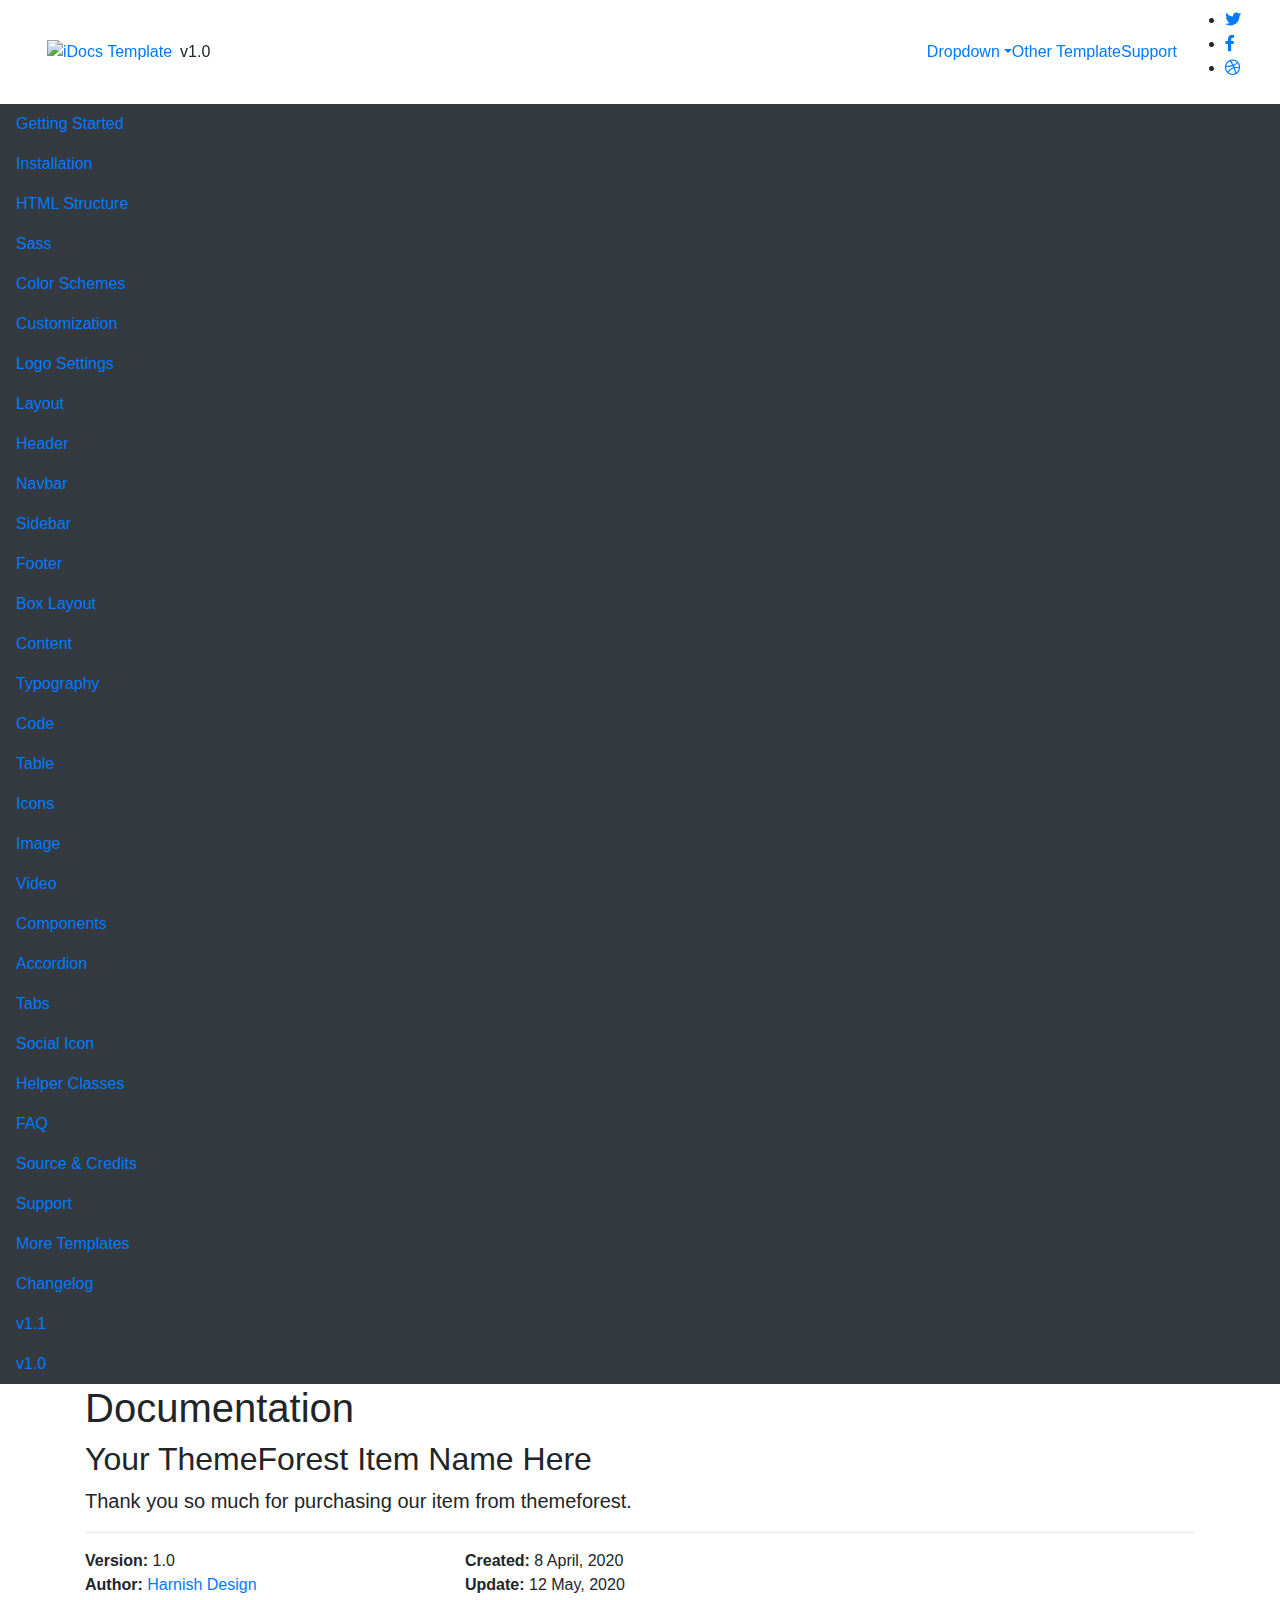
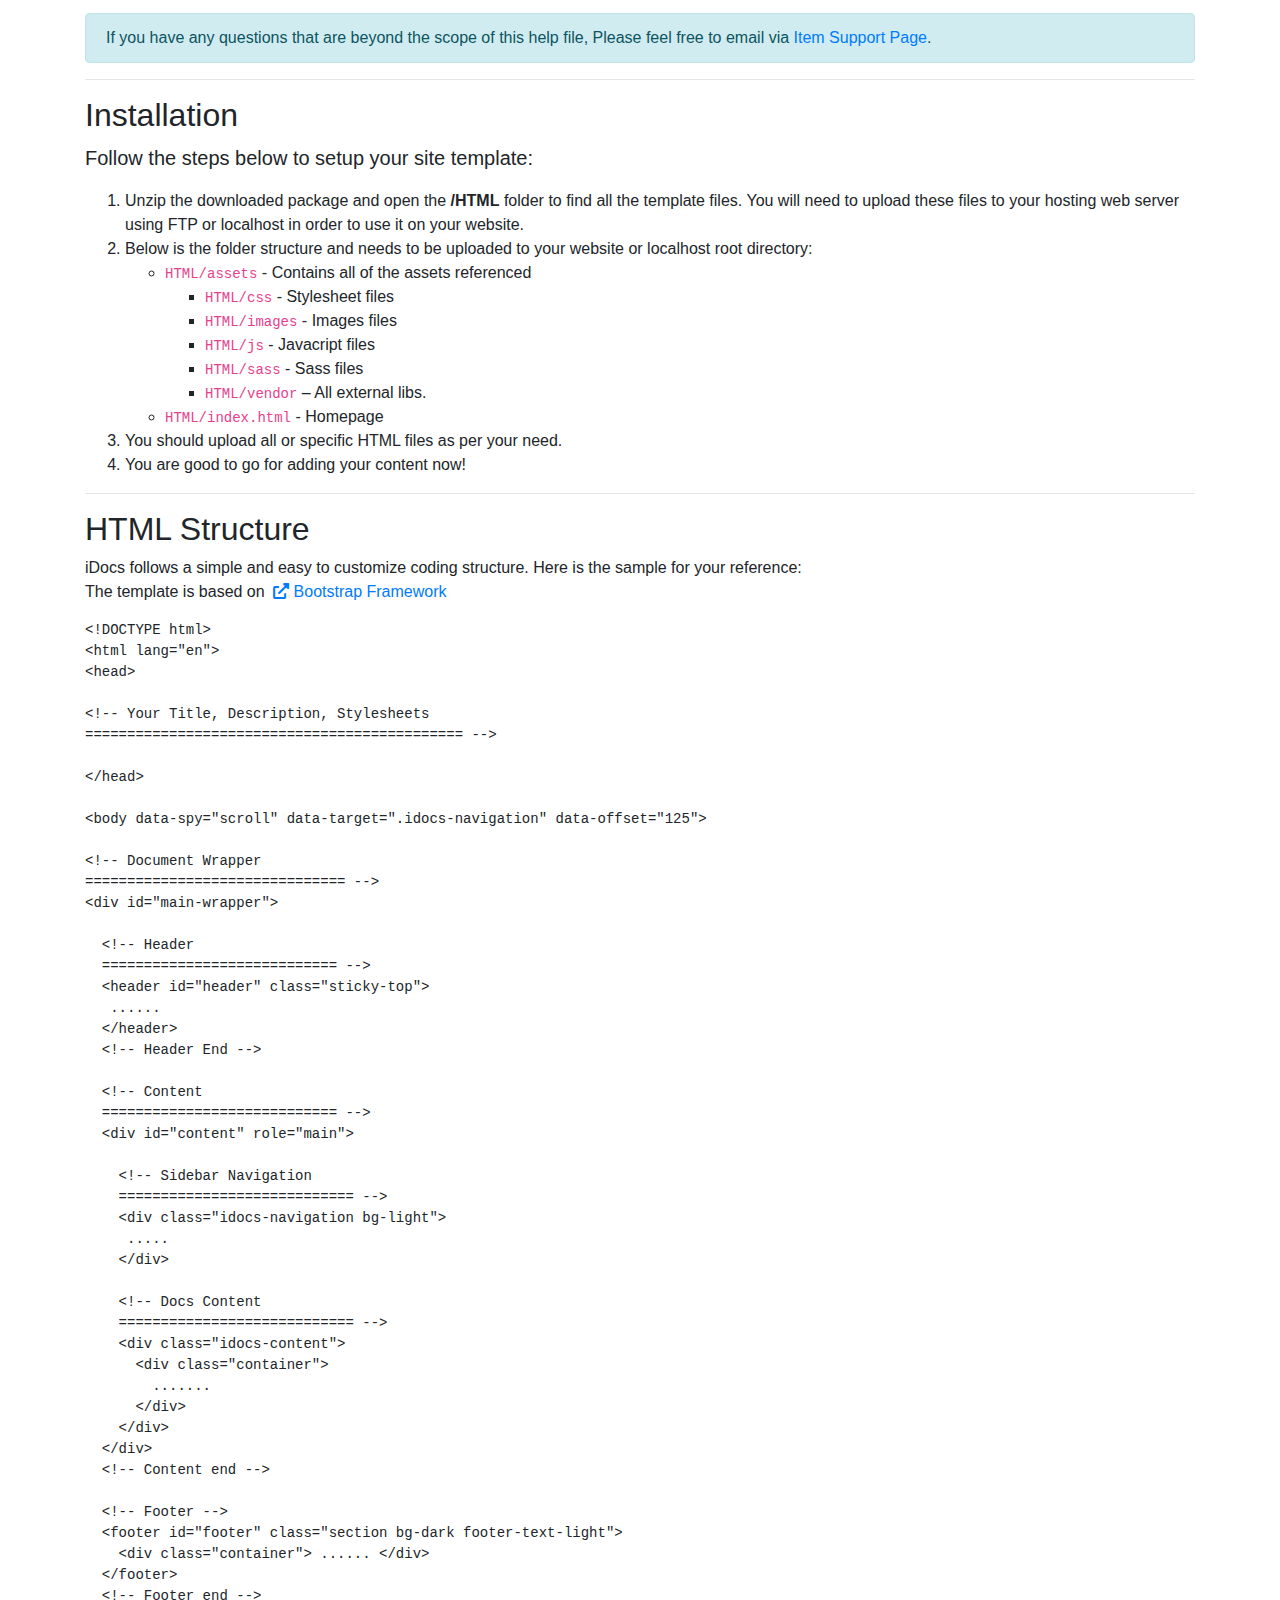
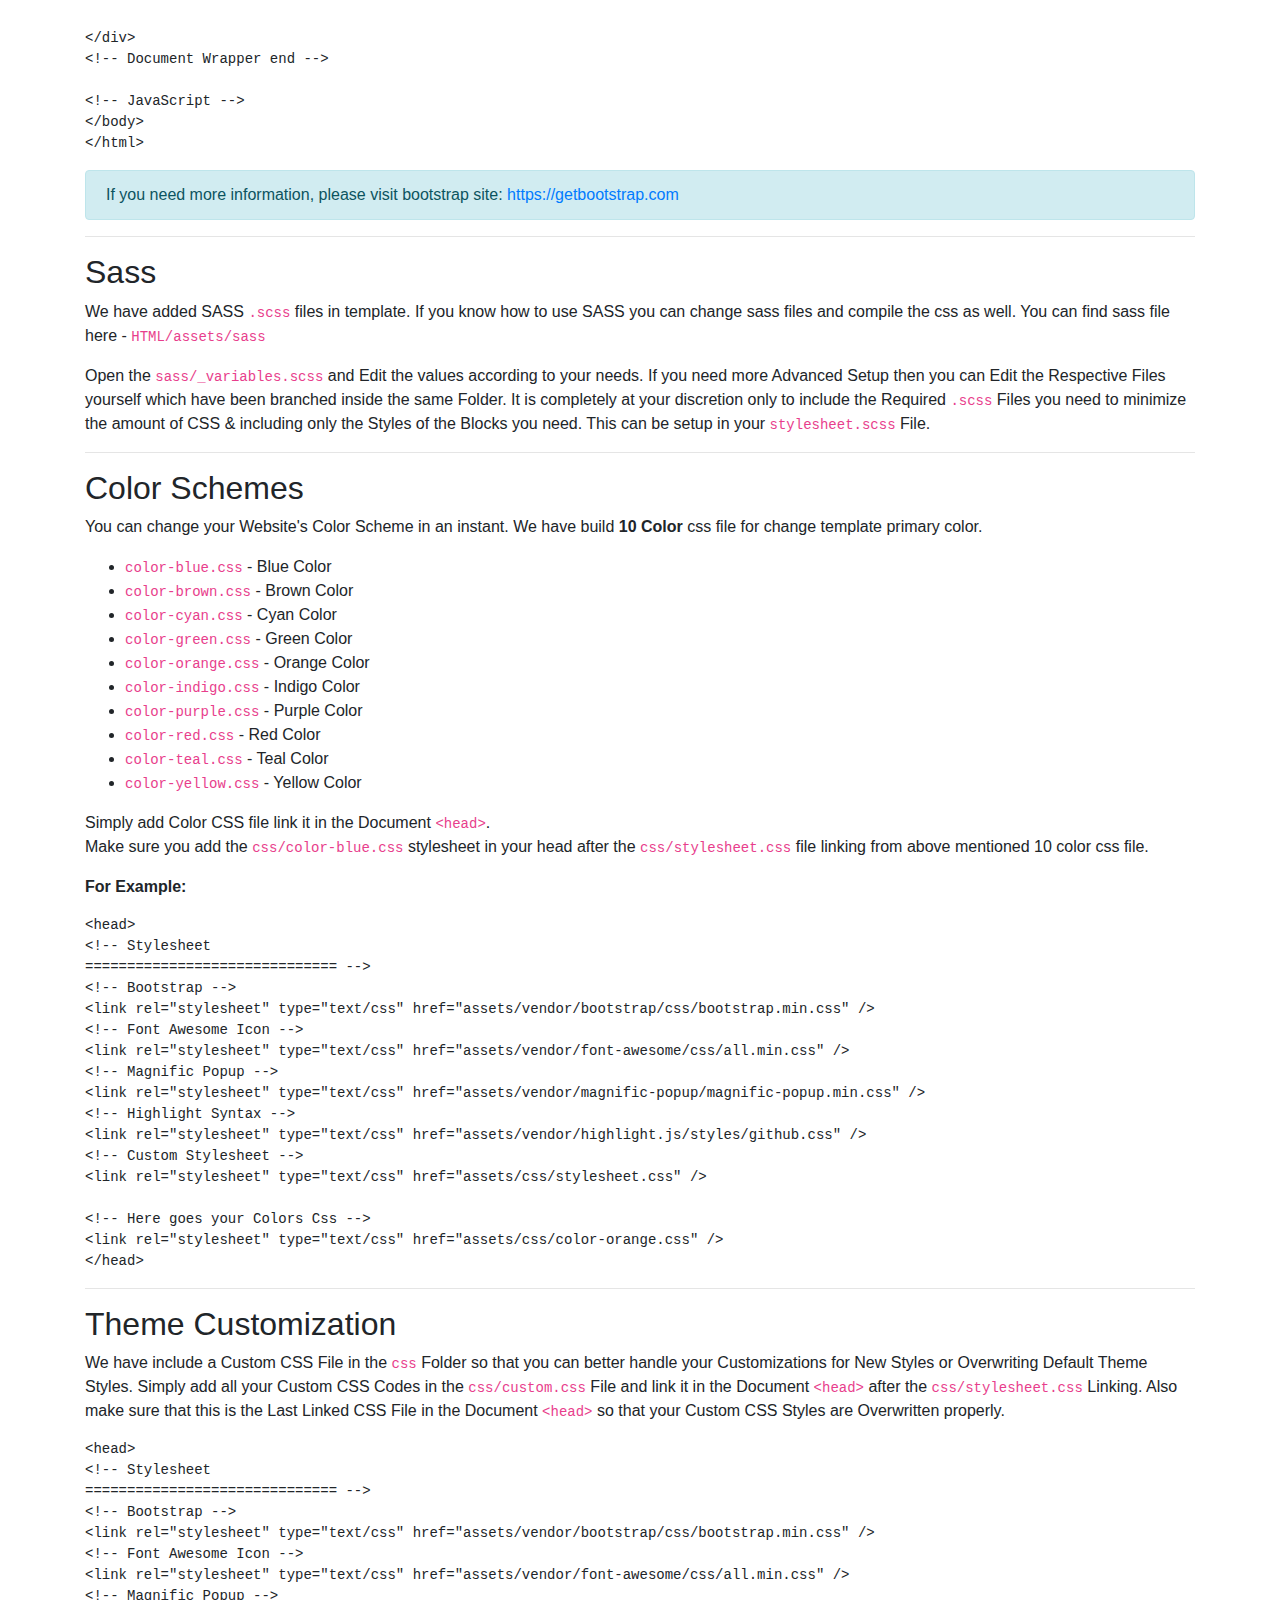
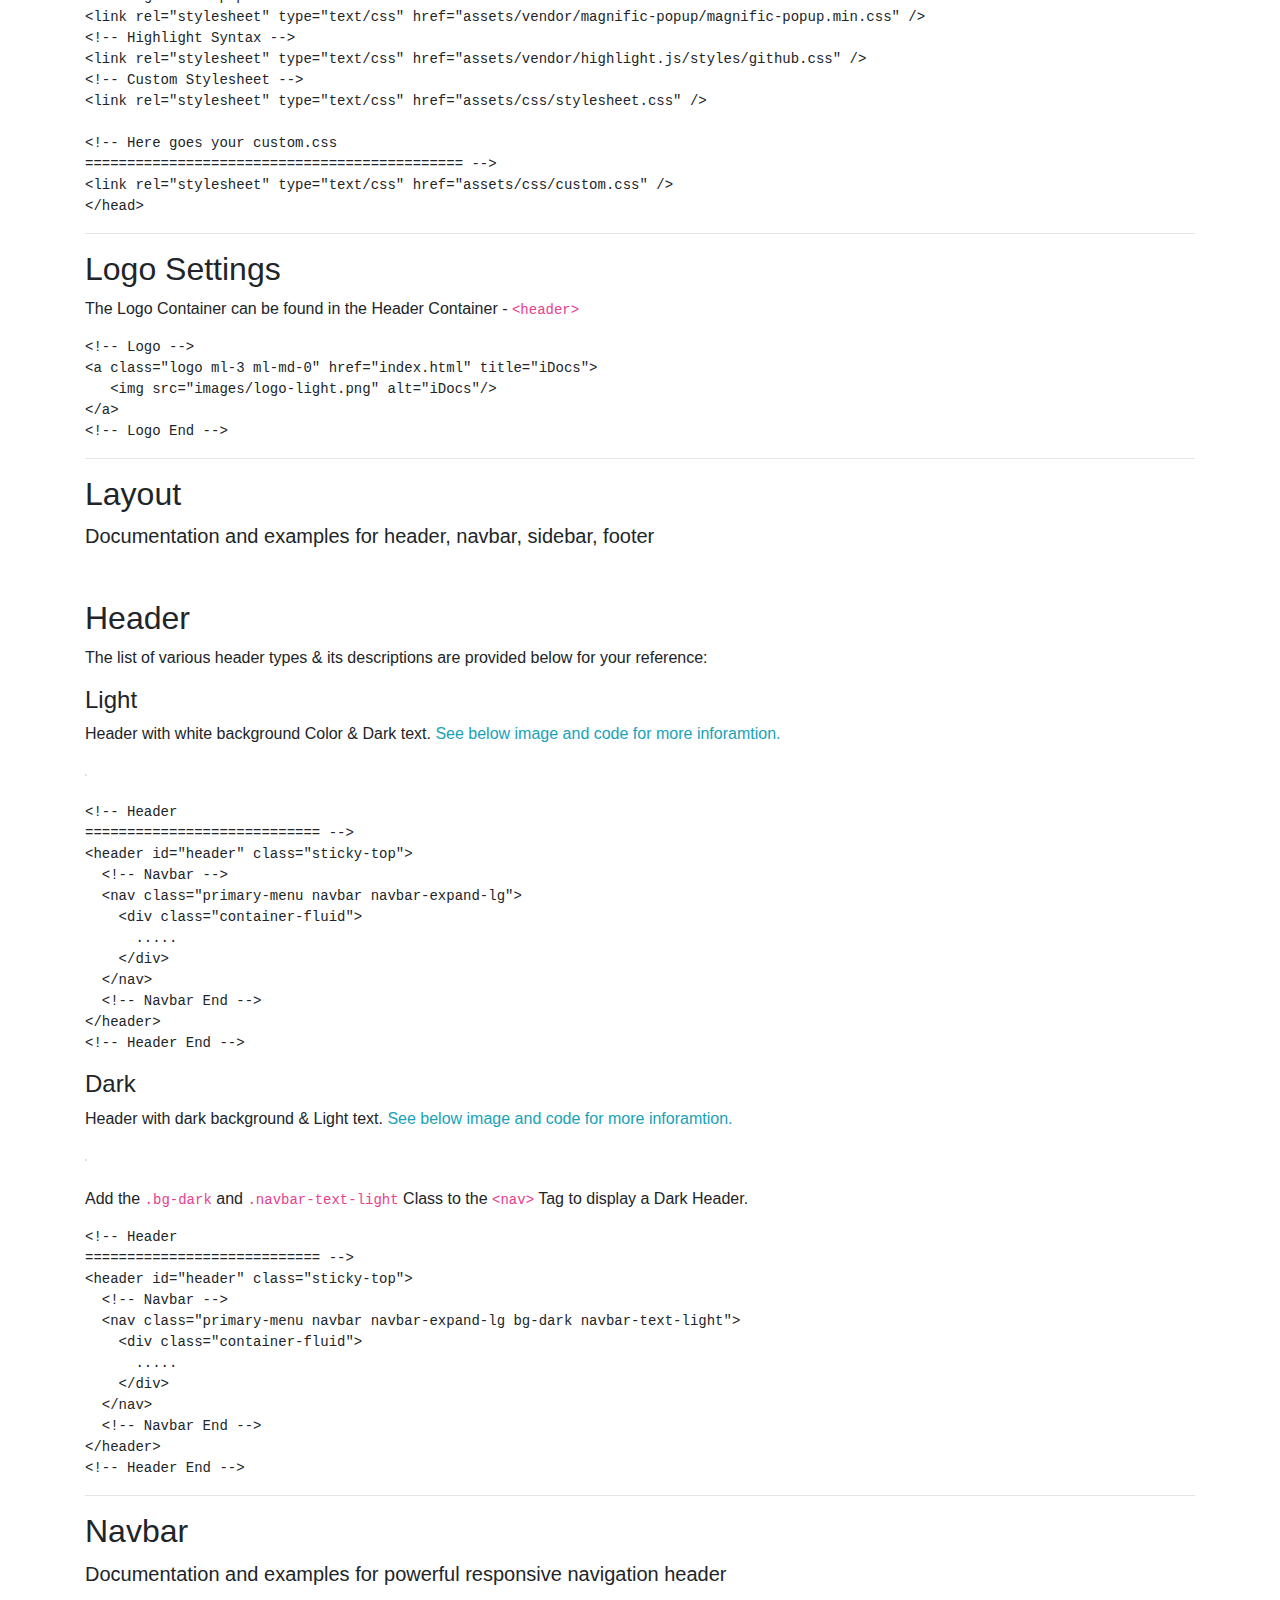
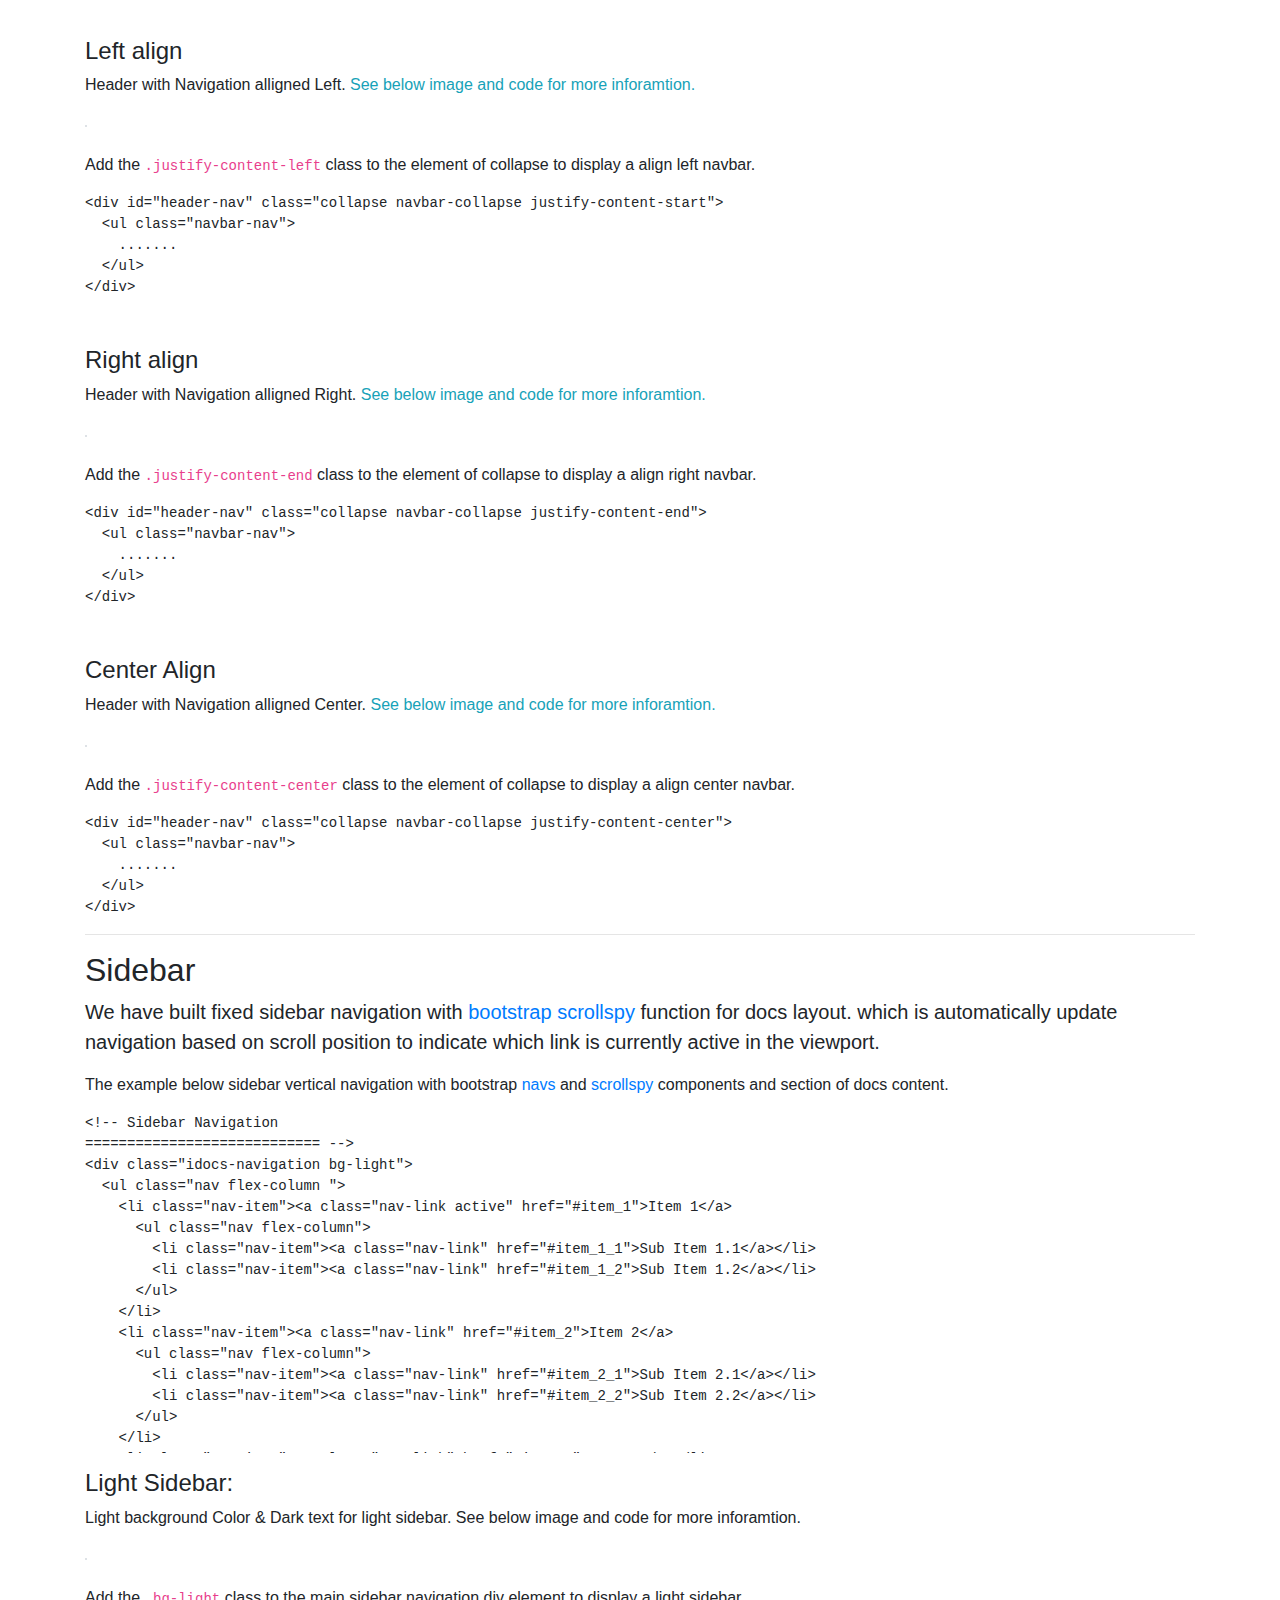
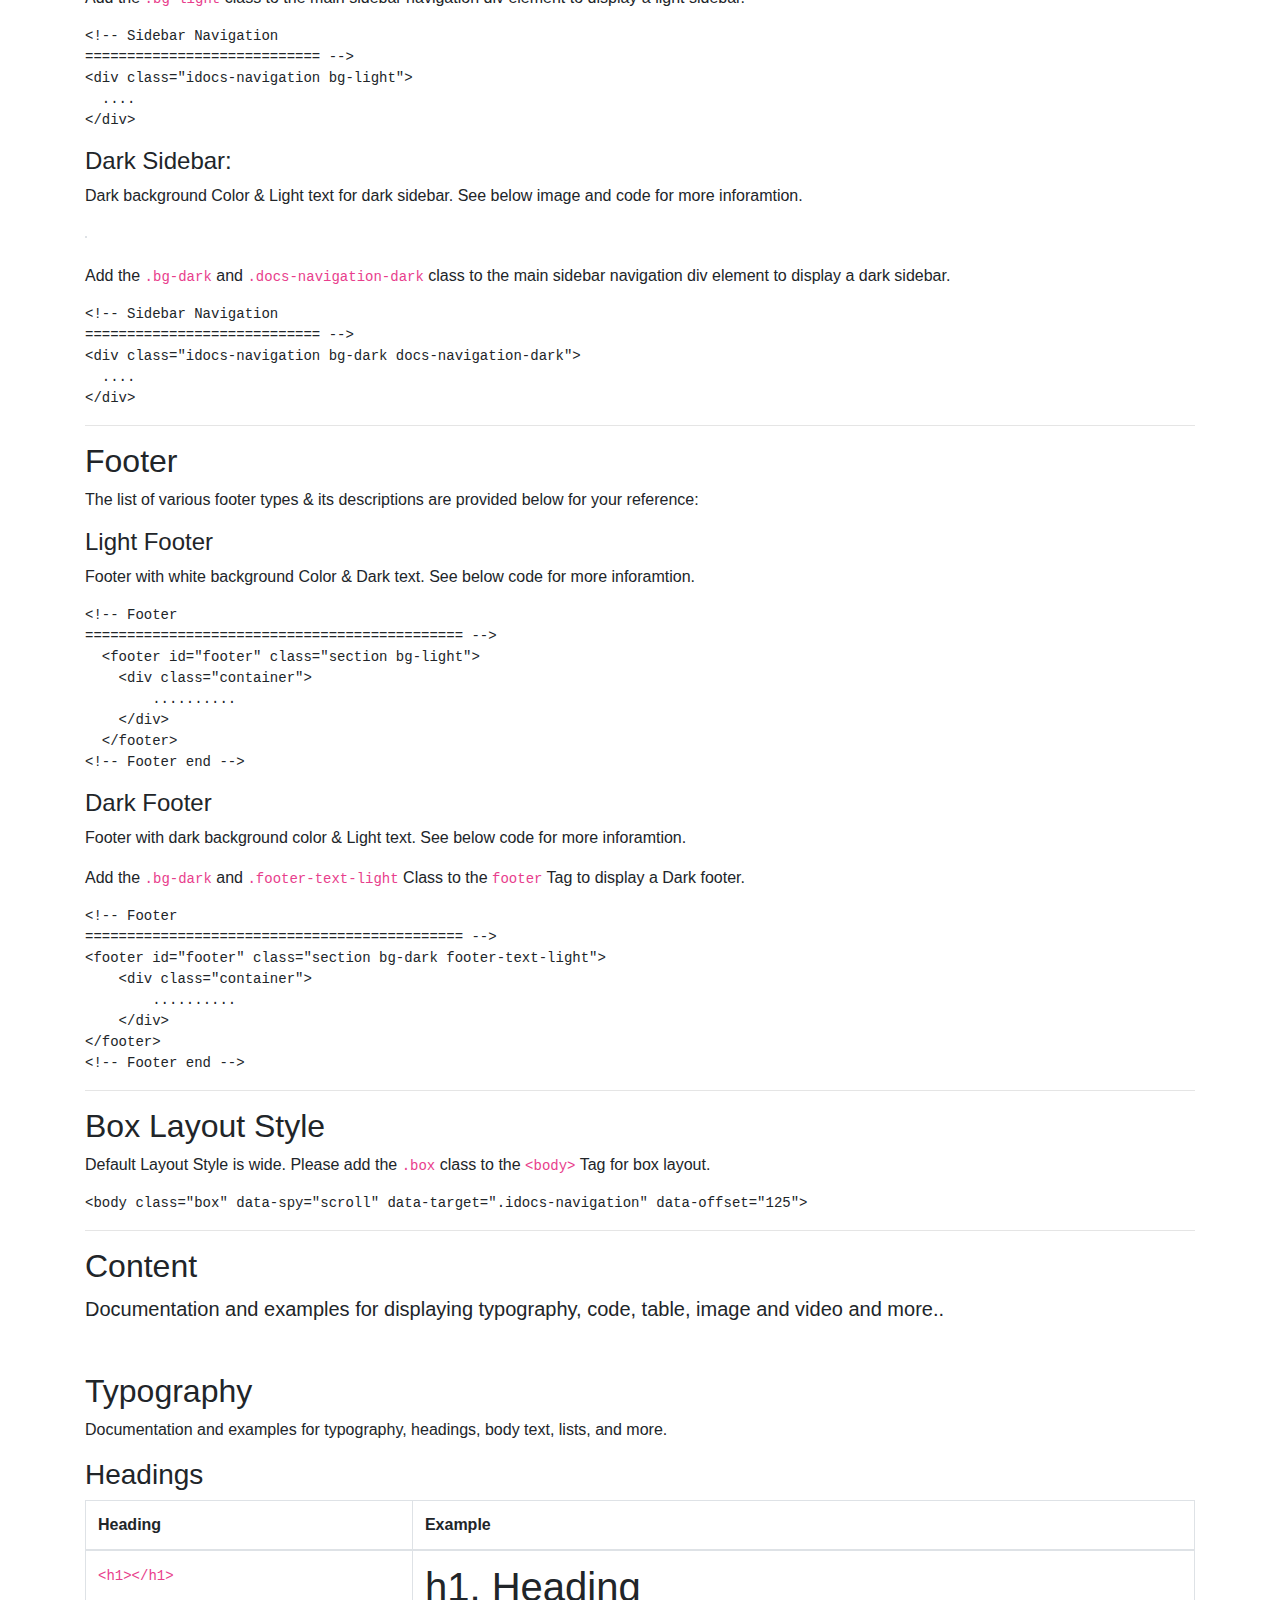
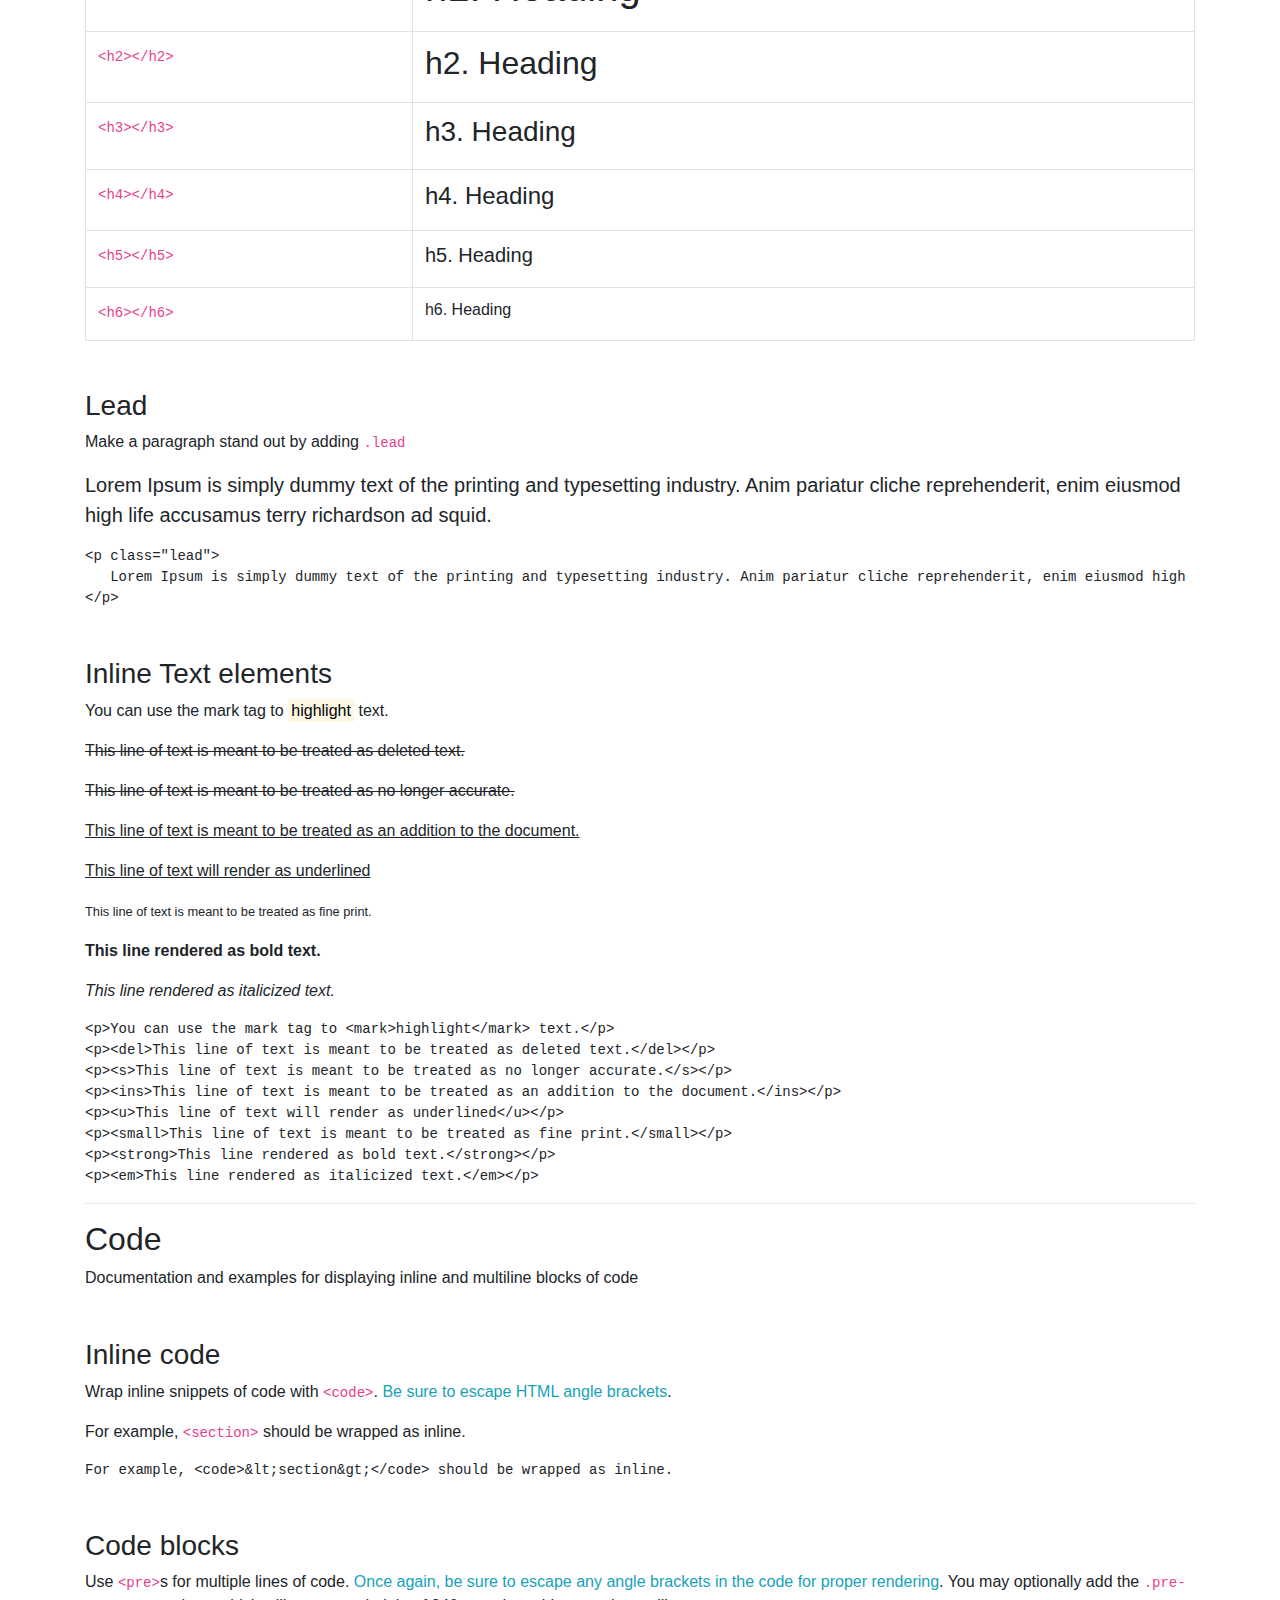
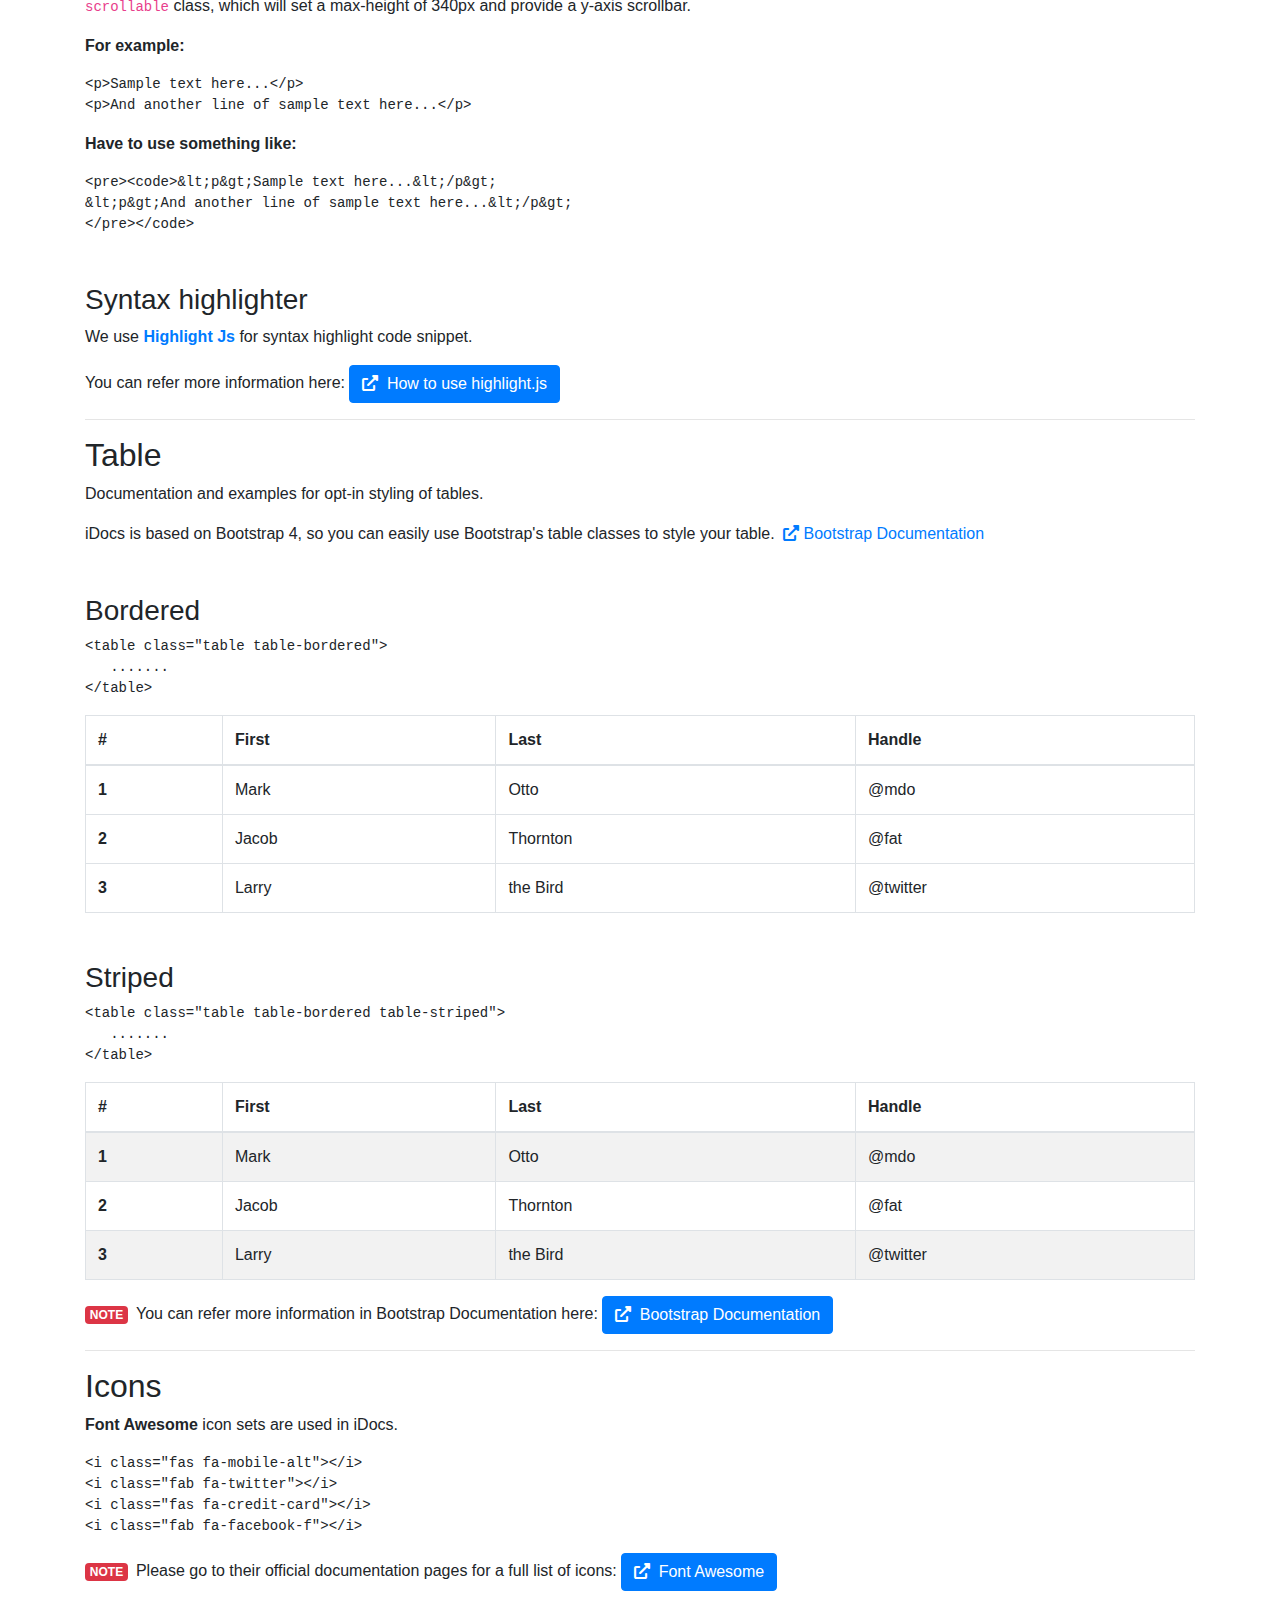
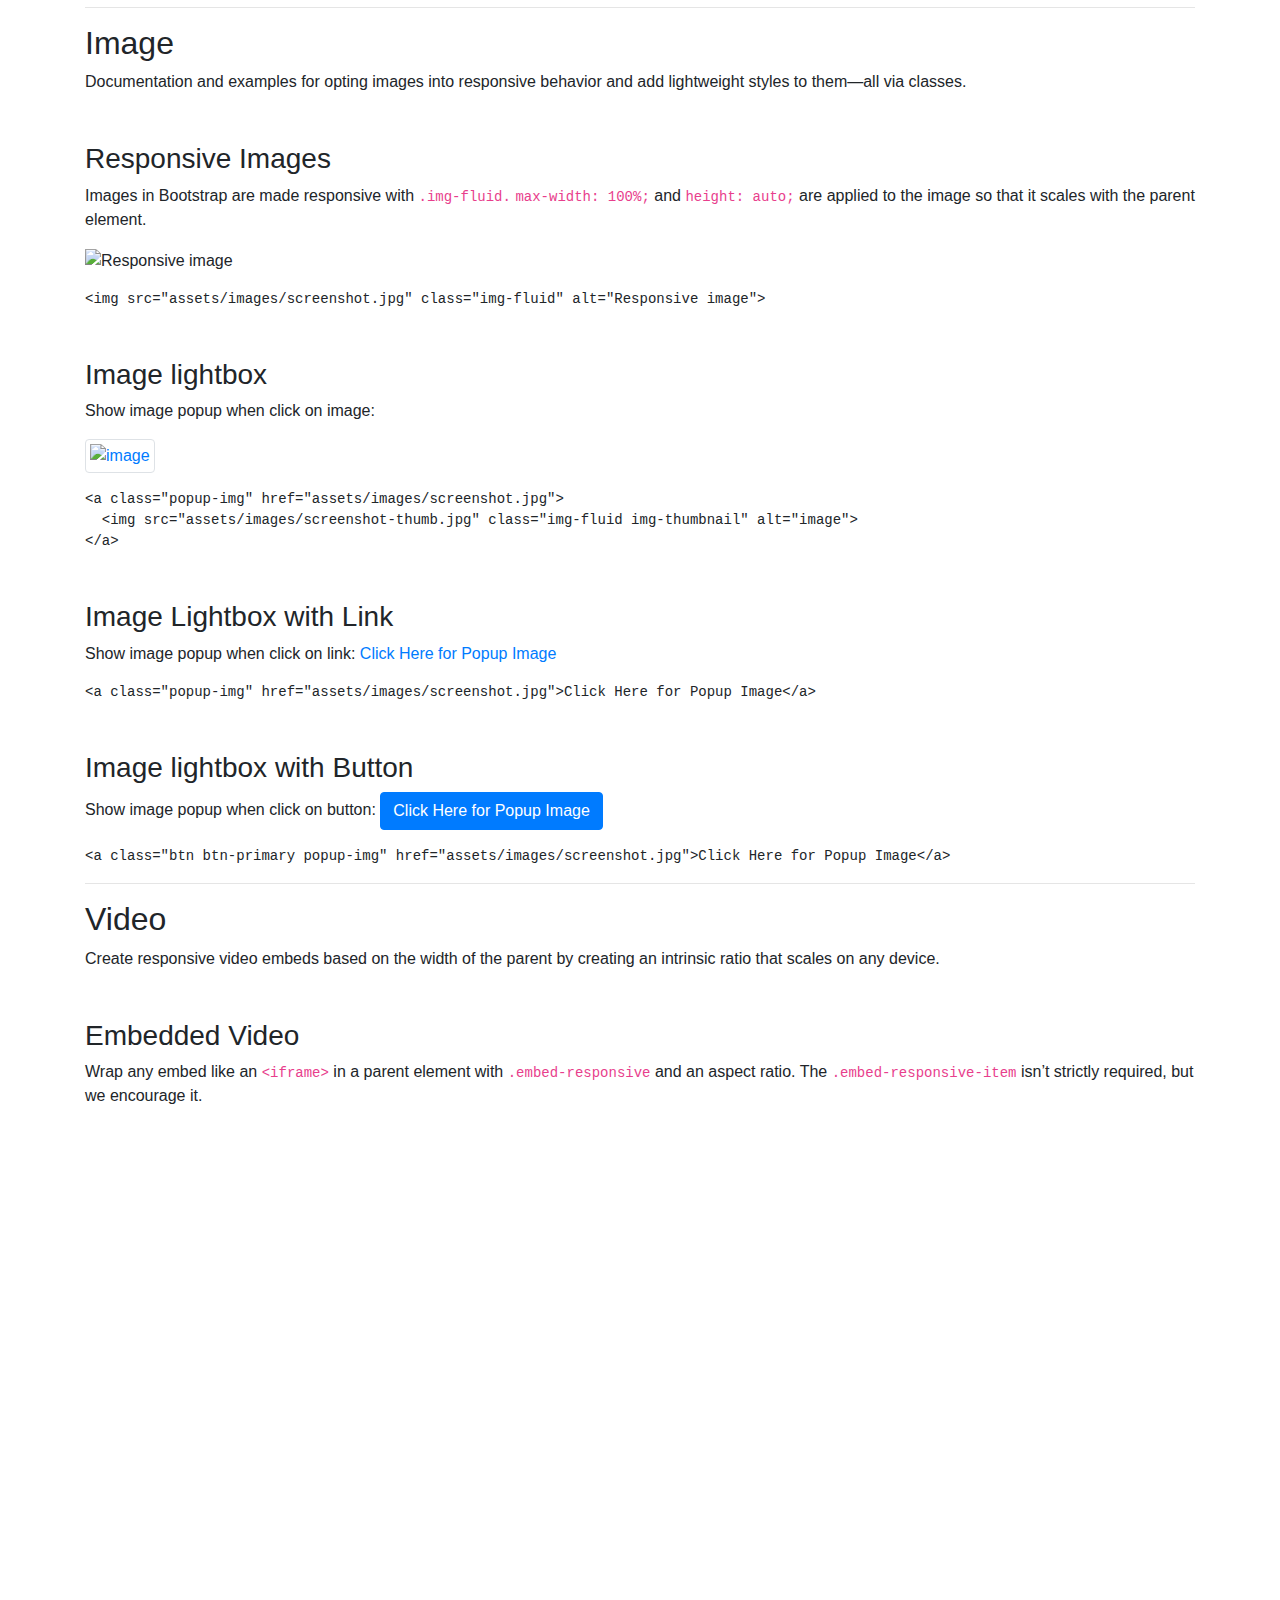
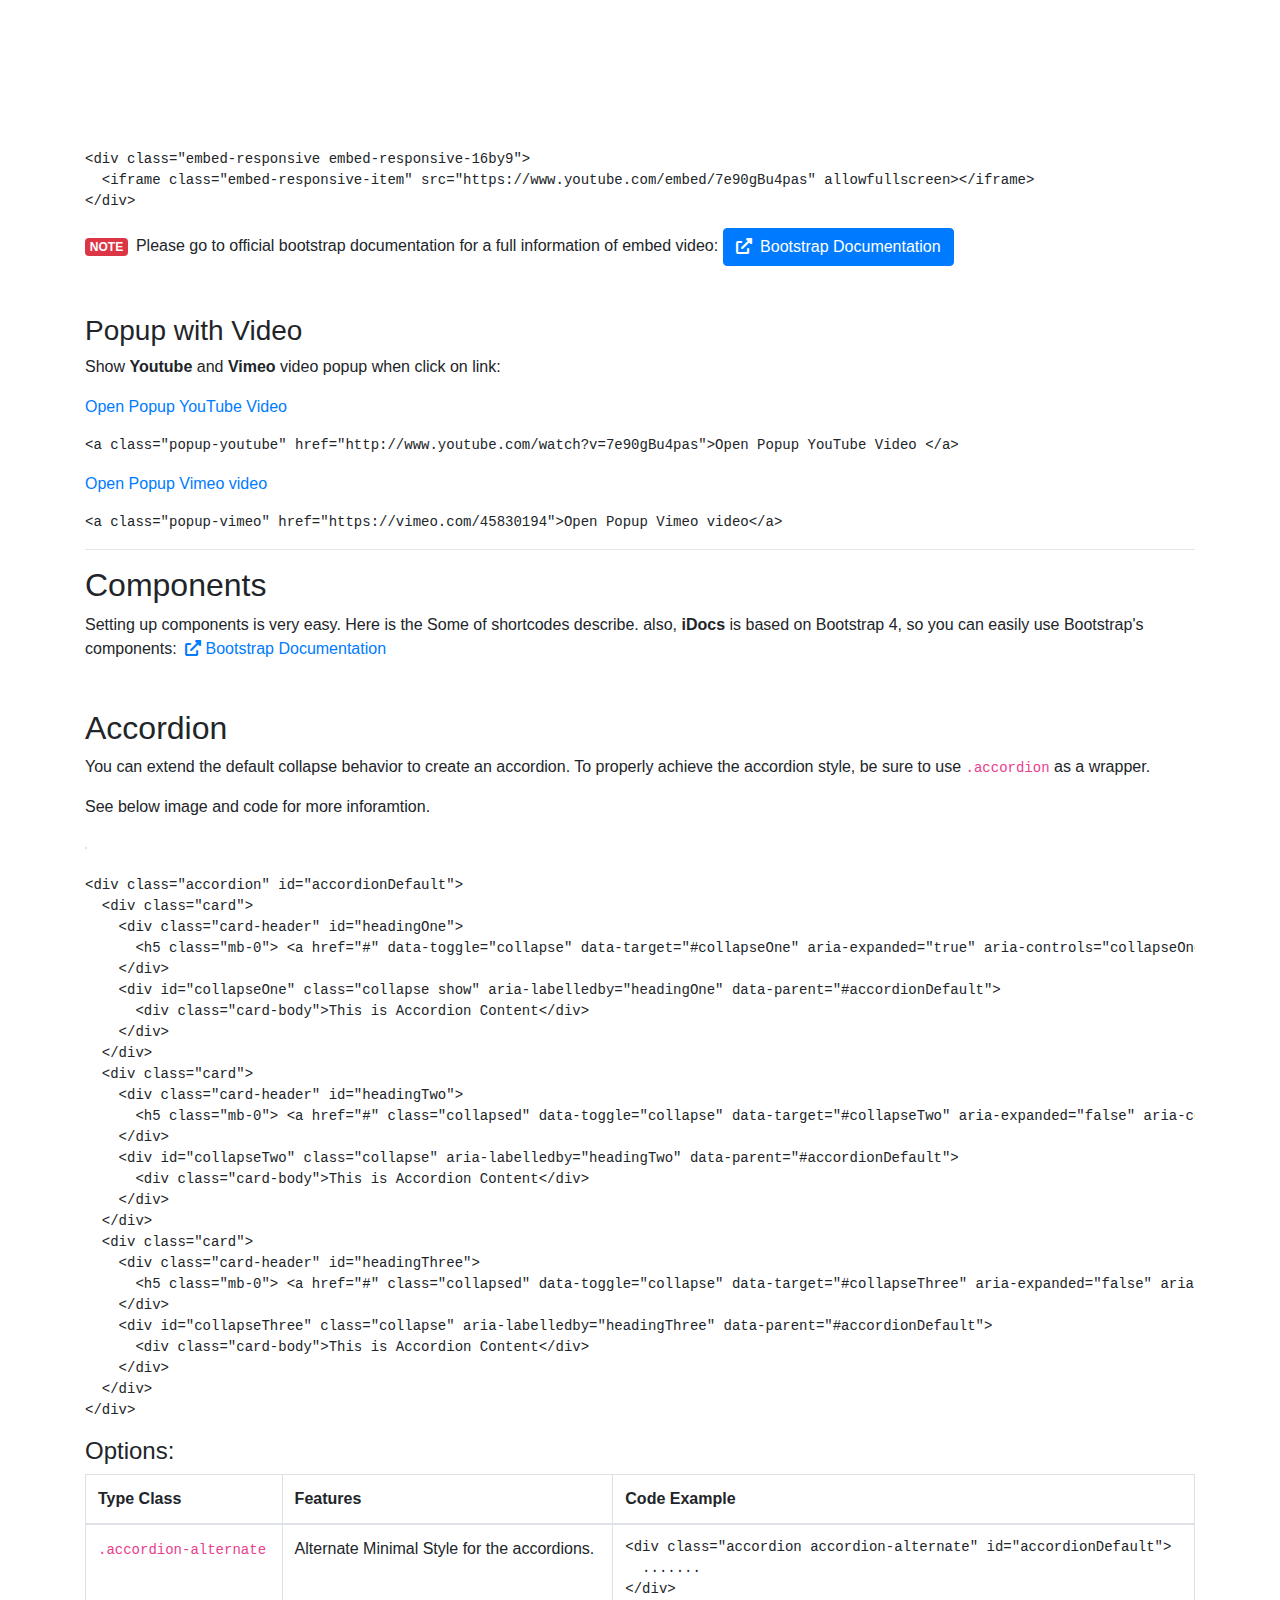
==== index-2.html @ 86198e6c "Add CDN links" ====
<!DOCTYPE html>
<html lang="en">

<head>
  <meta charset="UTF-8" />
  <meta http-equiv="X-UA-Compatible" content="IE=edge">
  <meta name="viewport" content="width=device-width, initial-scale=1, minimum-scale=1.0, shrink-to-fit=no">
  <meta name="description" content="Your ThemeForest item Name and description">
  <meta name="author" content="harnishdesign.net">

  <title>
    Documentation | Your ThemeForest item Name
  </title>

  <link href="assets/images/favicon.png" rel="icon" />

  <!-- Bootstrap -->
  <link rel="stylesheet" href="https://cdn.jsdelivr.net/npm/bootstrap@4.5.3/dist/css/bootstrap.min.css">

  <!-- Font Awesome -->
  <link rel="stylesheet" href="https://cdnjs.cloudflare.com/ajax/libs/font-awesome/6.0.0-beta3/css/all.min.css" />

  <!-- Magnific Popup -->
  <link rel="stylesheet" href="https://cdnjs.cloudflare.com/ajax/libs/magnific-popup.js/1.1.0/magnific-popup.min.css" />

  <!-- Highlight Syntax -->
  <link rel="stylesheet" href="https://cdnjs.cloudflare.com/ajax/libs/highlight.js/11.4.0/styles/github.min.css" />

  <!-- Custom Stylesheet -->
  <link rel="stylesheet" type="text/css" href="assets/css/stylesheet.css" />
</head>

<body data-spy="scroll" data-target=".idocs-navigation" data-offset="125">

  <!-- Preloader -->
  <div class="preloader">
    <div class="lds-ellipsis">
      <div></div>
      <div></div>
      <div></div>
      <div></div>
    </div>
  </div>
  <!-- Preloader End -->

  <!-- Document Wrapper   
=============================== -->
  <div id="main-wrapper">

    <!-- Header
  ============================ -->
    <header id="header" class="sticky-top">
      <!-- Navbar -->
      <nav class="primary-menu navbar navbar-expand-lg navbar-dropdown-dark">
        <div class="container-fluid">
          <!-- Sidebar Toggler -->
          <button id="sidebarCollapse" class="navbar-toggler d-block d-md-none" type="button"><span></span><span
              class="w-75"></span><span class="w-50"></span></button>

          <!-- Logo -->
          <a class="logo ml-md-3" href="index.html" title="iDocs Template"> <img src="assets/images/logo.png"
              alt="iDocs Template" /> </a>
          <span class="text-2 ml-2">v1.0</span>
          <!-- Logo End -->

          <!-- Navbar Toggler -->
          <button class="navbar-toggler ml-auto" type="button" data-toggle="collapse"
            data-target="#header-nav"><span></span><span></span><span></span></button>

          <div id="header-nav" class="collapse navbar-collapse justify-content-end">
            <ul class="navbar-nav">
              <li class="dropdown"> <a class="dropdown-toggle" href="#">Dropdown</a>
                <ul class="dropdown-menu">
                  <li><a class="dropdown-item" href="#">Action</a></li>
                  <li class="dropdown"><a class="dropdown-item dropdown-toggle" href="#">Dropdown Action</a>
                    <ul class="dropdown-menu">
                      <li><a class="dropdown-item" href="index.html">Action</a></li>
                      <li><a class="dropdown-item" href="feature-header-dark.html">Another Action</a></li>
                      <li><a class="dropdown-item" href="feature-header-primary.html">Something Else Here</a></li>
                      <li><a class="dropdown-item" href="index-2.html">Another Link</a></li>
                    </ul>
                  </li>
                  <li><a class="dropdown-item" href="#">Another Action</a>
                  <li><a class="dropdown-item" href="#">Something Else Here</a></li>
                </ul>
              </li>
              <li><a target="_blank" href="https://themeforest.net/user/harnishdesign/portfolio?ref=HarnishDesign">Other
                  Template</a></li>
              <li><a target="_blank"
                  href="https://themeforest.net/user/harnishdesign/#contact?ref=HarnishDesign">Support</a></li>
            </ul>
          </div>
          <ul class="social-icons social-icons-sm ml-lg-2 mr-2">
            <li class="social-icons-twitter"><a data-toggle="tooltip" href="http://www.twitter.com/harnishdesign/"
                target="_blank" title="" data-original-title="Twitter"><i class="fab fa-twitter"></i></a></li>
            <li class="social-icons-facebook"><a data-toggle="tooltip" href="http://www.facebook.com/harnishdesign/"
                target="_blank" title="" data-original-title="Facebook"><i class="fab fa-facebook-f"></i></a></li>
            <li class="social-icons-dribbble"><a data-toggle="tooltip" href="http://www.dribbble.com/harnishdesign/"
                target="_blank" title="" data-original-title="Dribbble"><i class="fab fa-dribbble"></i></a></li>
          </ul>
        </div>
      </nav>
      <!-- Navbar End -->
    </header>
    <!-- Header End -->

    <!-- Content
  ============================ -->
    <div id="content" role="main">

      <!-- Sidebar Navigation
	============================ -->
      <div class="idocs-navigation bg-dark docs-navigation-dark">
        <ul class="nav flex-column ">
          <li class="nav-item"><a class="nav-link active" href="#idocs_start">Getting Started</a>
            <ul class="nav flex-column">
              <li class="nav-item"><a class="nav-link" href="#idocs_installation">Installation</a></li>
              <li class="nav-item"><a class="nav-link" href="#idocs_html_structure">HTML Structure</a></li>
              <li class="nav-item"><a class="nav-link" href="#idocs_sass">Sass</a></li>
              <li class="nav-item"><a class="nav-link" href="#idocs_color_schemes">Color Schemes</a></li>
              <li class="nav-item"><a class="nav-link" href="#idocs_theme_customization">Customization</a></li>
              <li class="nav-item"><a class="nav-link" href="#idocs_logo_settings">Logo Settings</a></li>
            </ul>
          </li>
          <li class="nav-item"><a class="nav-link" href="#idocs_layout">Layout</a>
            <ul class="nav flex-column">
              <li class="nav-item"><a class="nav-link" href="#idocs_header">Header</a></li>
              <li class="nav-item"><a class="nav-link" href="#idocs_navbar">Navbar</a></li>
              <li class="nav-item"><a class="nav-link" href="#idocs_sidebar">Sidebar</a></li>
              <li class="nav-item"><a class="nav-link" href="#idocs_footer">Footer</a></li>
              <li class="nav-item"><a class="nav-link" href="#idocs_box_layout">Box Layout</a></li>
            </ul>
          </li>
          <li class="nav-item"><a class="nav-link" href="#idocs_content">Content</a>
            <ul class="nav flex-column">
              <li class="nav-item"><a class="nav-link" href="#idocs_typography">Typography</a></li>
              <li class="nav-item"><a class="nav-link" href="#idocs_code">Code</a></li>
              <li class="nav-item"><a class="nav-link" href="#idocs_table">Table</a></li>
              <li class="nav-item"><a class="nav-link" href="#idocs_icons">Icons</a></li>
              <li class="nav-item"><a class="nav-link" href="#idocs_image">Image</a></li>
              <li class="nav-item"><a class="nav-link" href="#idocs_video">Video</a></li>
            </ul>
          </li>
          <li class="nav-item"><a class="nav-link" href="#idocs_components">Components</a>
            <ul class="nav flex-column">
              <li class="nav-item"><a class="nav-link" href="#idocs_accordion">Accordion</a></li>
              <li class="nav-item"><a class="nav-link" href="#idocs_tabs">Tabs</a></li>
              <li class="nav-item"><a class="nav-link" href="#idocs_social_icon">Social Icon</a></li>
              <li class="nav-item"><a class="nav-link" href="#idocs_helper_classes">Helper Classes</a></li>
            </ul>
          </li>
          <li class="nav-item"><a class="nav-link" href="#idocs_faq">FAQ</a></li>
          <li class="nav-item"><a class="nav-link" href="#idocs_source_credits">Source & Credits</a></li>
          <li class="nav-item"><a class="nav-link" href="#idocs_support">Support</a></li>
          <li class="nav-item"><a class="nav-link" href="#idocs_templates">More Templates</a></li>
          <li class="nav-item"><a class="nav-link" href="#idocs_changelog">Changelog</a>
            <ul class="nav flex-column">
              <li class="nav-item"><a class="nav-link" href="#v1-1">v1.1</a></li>
              <li class="nav-item"><a class="nav-link" href="#v1-0">v1.0</a></li>
            </ul>
          </li>
        </ul>
      </div>

      <!-- Docs Content
	============================ -->
      <div class="idocs-content">
        <div class="container">

          <!-- Getting Started
		============================ -->
          <section id="idocs_start">
            <h1>Documentation</h1>
            <h2>Your ThemeForest Item Name Here</h2>
            <p class="lead">Thank you so much for purchasing our item from themeforest.</p>
            <hr>
            <div class="row">
              <div class="col-sm-6 col-lg-4">
                <ul class="list-unstyled">
                  <li><strong>Version:</strong> 1.0</li>
                  <li><strong>Author:</strong> <a href="http://www.harnishdesign.net" target="_blank">Harnish Design</a>
                  </li>
                </ul>
              </div>
              <div class="col-sm-6 col-lg-4">
                <ul class="list-unstyled">
                  <li><strong class="font-weight-700">Created:</strong> 8 April, 2020</li>
                  <li><strong>Update:</strong> 12 May, 2020</li>
                </ul>
              </div>
            </div>
            <p class="alert alert-info">If you have any questions that are beyond the scope of this help file, Please
              feel free to email via <a target="_blank"
                href="https://themeforest.net/user/harnishdesign/#contact?ref=HarnishDesign">Item Support Page</a>.</p>
          </section>

          <hr class="divider">

          <!-- Installation
		============================ -->
          <section id="idocs_installation">
            <h2>Installation</h2>
            <p class="lead">Follow the steps below to setup your site template:</p>
            <ol>
              <li>Unzip the downloaded package and open the <strong>/HTML</strong> folder to find all the template
                files. You will need to upload these files to your hosting web server using FTP or localhost in order to
                use it on your website.</li>
              <li>Below is the folder structure and needs to be uploaded to your website or localhost root directory:
                <ul>
                  <li><code>HTML/assets</code> - Contains all of the assets referenced
                    <ul>
                      <li><code>HTML/css</code> - Stylesheet files</li>
                      <li><code>HTML/images</code> - Images files</li>
                      <li><code>HTML/js</code> - Javacript files</li>
                      <li><code>HTML/sass</code> - Sass files</li>
                      <li><code>HTML/vendor</code> – All external libs.</li>
                    </ul>
                  </li>
                  <li><code>HTML/index.html</code> - Homepage
                </ul>
              </li>
              <li>You should upload all or specific HTML files as per your need.</li>
              <li>You are good to go for adding your content now!</li>
            </ol>
          </section>

          <hr class="divider">

          <!-- HTML Structure
		============================ -->
          <section id="idocs_html_structure">
            <h2>HTML Structure</h2>
            <p>iDocs follows a simple and easy to customize coding structure. Here is the sample for your reference:<br>
              The template is based on <a class="ml-1" target="_blank" href="https://getbootstrap.com/"><i
                  class="fas fa-external-link-alt"></i> Bootstrap Framework</a></p>
            <pre><code class="html">&lt;!DOCTYPE html&gt;
&lt;html lang=&quot;en&quot;&gt;
&lt;head&gt;

&lt;!-- Your Title, Description, Stylesheets
============================================= --&gt;

&lt;/head&gt;

&lt;body data-spy=&quot;scroll&quot; data-target=&quot;.idocs-navigation&quot; data-offset=&quot;125&quot;&gt;

&lt;!-- Document Wrapper   
=============================== --&gt;
&lt;div id=&quot;main-wrapper&quot;&gt; 
  
  &lt;!-- Header
  ============================ --&gt;
  &lt;header id=&quot;header&quot; class=&quot;sticky-top&quot;&gt;
   ......
  &lt;/header&gt;
  &lt;!-- Header End --&gt; 
  
  &lt;!-- Content
  ============================ --&gt;
  &lt;div id=&quot;content&quot; role=&quot;main&quot;&gt; 
    
    &lt;!-- Sidebar Navigation
    ============================ --&gt;
    &lt;div class=&quot;idocs-navigation bg-light&quot;&gt;
     .....
    &lt;/div&gt;
    
    &lt;!-- Docs Content
    ============================ --&gt;
    &lt;div class=&quot;idocs-content&quot;&gt;
      &lt;div class=&quot;container&quot;&gt;
        .......
      &lt;/div&gt;
    &lt;/div&gt;
  &lt;/div&gt;
  &lt;!-- Content end --&gt; 
  
  &lt;!-- Footer --&gt;
  &lt;footer id=&quot;footer&quot; class=&quot;section bg-dark footer-text-light&quot;&gt;
    &lt;div class=&quot;container&quot;&gt; ...... &lt;/div&gt;
  &lt;/footer&gt;
  &lt;!-- Footer end --&gt; 
  
&lt;/div&gt;
&lt;!-- Document Wrapper end --&gt; 

&lt;!-- JavaScript --&gt;
&lt;/body&gt;
&lt;/html&gt;</code></pre>
            <p class="alert alert-info">If you need more information, please visit bootstrap site: <a target="_blank"
                href="https://getbootstrap.com/docs/4.4/layout/grid/">https://getbootstrap.com</a></p>
          </section>

          <hr class="divider">

          <!-- Sass
		============================ -->
          <section id="idocs_sass">
            <h2>Sass</h2>
            <p>We have added SASS <code>.scss</code> files in template. If you know how to use SASS you can change sass
              files and compile the css as well.
              You can find sass file here - <code>HTML/assets/sass</code></p>
            <p>Open the <code>sass/_variables.scss</code> and Edit the values according to your needs. If you need more
              Advanced Setup then you can Edit the Respective Files yourself which have been branched inside the same
              Folder. It is completely at your discretion only to include the Required <code>.scss</code> Files you need
              to minimize the amount of CSS & including only the Styles of the Blocks you need. This can be setup in
              your <code>stylesheet.scss</code> File.</p>
          </section>

          <hr class="divider">

          <!-- Color Schemes
		============================ -->
          <section id="idocs_color_schemes">
            <h2>Color Schemes</h2>
            <p>You can change your Website's Color Scheme in an instant. We have build <strong>10 Color</strong> css
              file for change template primary color.</p>
            <ul>
              <li><code>color-blue.css</code> - Blue Color</li>
              <li><code>color-brown.css</code> - Brown Color</li>
              <li><code>color-cyan.css</code> - Cyan Color</li>
              <li><code>color-green.css</code> - Green Color</li>
              <li><code>color-orange.css</code> - Orange Color</li>
              <li><code>color-indigo.css</code> - Indigo Color</li>
              <li><code>color-purple.css</code> - Purple Color</li>
              <li><code>color-red.css</code> - Red Color</li>
              <li><code>color-teal.css</code> - Teal Color</li>
              <li><code>color-yellow.css</code> - Yellow Color</li>
            </ul>
            <p>Simply add Color CSS file link it in the Document <code>&lt;head&gt;</code>.<br>
              Make sure you add the <code>css/color-blue.css</code> stylesheet in your head after the
              <code>css/stylesheet.css</code> file linking from above mentioned 10 color css file.</p>
            <p><strong>For Example:</strong></p>
            <pre><code class="html">&lt;head&gt;
&lt;!-- Stylesheet
============================== --&gt;
&lt;!-- Bootstrap --&gt;
&lt;link rel=&quot;stylesheet&quot; type=&quot;text/css&quot; href=&quot;assets/vendor/bootstrap/css/bootstrap.min.css&quot; /&gt;
&lt;!-- Font Awesome Icon --&gt;
&lt;link rel=&quot;stylesheet&quot; type=&quot;text/css&quot; href=&quot;assets/vendor/font-awesome/css/all.min.css&quot; /&gt;
&lt;!-- Magnific Popup --&gt;
&lt;link rel=&quot;stylesheet&quot; type=&quot;text/css&quot; href=&quot;assets/vendor/magnific-popup/magnific-popup.min.css&quot; /&gt;
&lt;!-- Highlight Syntax --&gt;
&lt;link rel=&quot;stylesheet&quot; type=&quot;text/css&quot; href=&quot;assets/vendor/highlight.js/styles/github.css&quot; /&gt;
&lt;!-- Custom Stylesheet --&gt;
&lt;link rel=&quot;stylesheet&quot; type=&quot;text/css&quot; href=&quot;assets/css/stylesheet.css&quot; /&gt;

&lt;!-- Here goes your Colors Css --&gt;
&lt;link rel=&quot;stylesheet&quot; type=&quot;text/css&quot; href=&quot;assets/css/color-orange.css&quot; /&gt;
&lt;/head&gt;</code></pre>
          </section>

          <hr class="divider">

          <!-- Customization
		============================ -->
          <section id="idocs_theme_customization">
            <h2>Theme Customization</h2>
            <p>We have include a Custom CSS File in the <code>css</code> Folder so that you can better handle your
              Customizations for New Styles or
              Overwriting Default Theme Styles. Simply add all your Custom CSS Codes in the <code>css/custom.css</code>
              File and link it in the Document <code>&lt;head&gt;</code> after the <code>css/stylesheet.css</code>
              Linking. Also make sure that this is the Last Linked CSS File in the Document <code>&lt;head&gt;</code> so
              that your Custom CSS Styles are Overwritten properly.</p>
            <pre><code class="html">&lt;head&gt;
&lt;!-- Stylesheet
============================== --&gt;
&lt;!-- Bootstrap --&gt;
&lt;link rel=&quot;stylesheet&quot; type=&quot;text/css&quot; href=&quot;assets/vendor/bootstrap/css/bootstrap.min.css&quot; /&gt;
&lt;!-- Font Awesome Icon --&gt;
&lt;link rel=&quot;stylesheet&quot; type=&quot;text/css&quot; href=&quot;assets/vendor/font-awesome/css/all.min.css&quot; /&gt;
&lt;!-- Magnific Popup --&gt;
&lt;link rel=&quot;stylesheet&quot; type=&quot;text/css&quot; href=&quot;assets/vendor/magnific-popup/magnific-popup.min.css&quot; /&gt;
&lt;!-- Highlight Syntax --&gt;
&lt;link rel=&quot;stylesheet&quot; type=&quot;text/css&quot; href=&quot;assets/vendor/highlight.js/styles/github.css&quot; /&gt;
&lt;!-- Custom Stylesheet --&gt;
&lt;link rel=&quot;stylesheet&quot; type=&quot;text/css&quot; href=&quot;assets/css/stylesheet.css&quot; /&gt;

&lt;!-- Here goes your custom.css
============================================= --&gt;
&lt;link rel=&quot;stylesheet&quot; type=&quot;text/css&quot; href=&quot;assets/css/custom.css&quot; /&gt;
&lt;/head&gt;</code></pre>
          </section>

          <hr class="divider">

          <!-- Logo Settings
		============================ -->
          <section id="idocs_logo_settings">
            <h2>Logo Settings</h2>
            <p>The Logo Container can be found in the Header Container - <code>&lt;header&gt;</code></p>
            <pre><code class="html">&lt;!-- Logo --&gt; 
&lt;a class=&quot;logo ml-3 ml-md-0&quot; href=&quot;index.html&quot; title=&quot;iDocs&quot;&gt;
   &lt;img src=&quot;images/logo-light.png&quot; alt=&quot;iDocs&quot;/&gt;
&lt;/a&gt;
&lt;!-- Logo End --&gt;
</code></pre>
          </section>


          <hr class="divider">

          <!-- Layout
		============================ -->
          <section id="idocs_layout">
            <h2>Layout</h2>
            <p class="lead mb-5">Documentation and examples for header, navbar, sidebar, footer</p>
          </section>


          <!-- Header
		============================ -->
          <section id="idocs_header">
            <h2>Header</h2>
            <p>The list of various header types & its descriptions are provided below for your reference:</p>

            <h4>Light</h4>
            <p>Header with white background Color & Dark text. <span class="text-info">See below image and code for more
                inforamtion.</span></p>
            <p><a class="popup-img" href="assets/images/header-light.jpg"><img class="img-fluid border"
                  src="assets/images/header-light.jpg" alt=""></a></p>
            <pre><code class="html">&lt;!-- Header
============================ --&gt;
&lt;header id=&quot;header&quot; class=&quot;sticky-top&quot;&gt; 
  &lt;!-- Navbar --&gt;
  &lt;nav class=&quot;primary-menu navbar navbar-expand-lg&quot;&gt;
    &lt;div class=&quot;container-fluid&quot;&gt; 
      .....
    &lt;/div&gt;
  &lt;/nav&gt;
  &lt;!-- Navbar End --&gt; 
&lt;/header&gt;
&lt;!-- Header End --&gt;
</code></pre>

            <h4>Dark</h4>
            <p>Header with dark background & Light text. <span class="text-info">See below image and code for more
                inforamtion.</span></p>
            <p><a class="popup-img" href="assets/images/header-dark.jpg"><img class="img-fluid border"
                  src="assets/images/header-dark.jpg" alt=""></a></p>
            <p>Add the <code>.bg-dark</code> and <code>.navbar-text-light</code> Class to the <code>&lt;nav&gt;</code>
              Tag to display a Dark Header.</p>
            <pre><code class="html">&lt;!-- Header
============================ --&gt;
&lt;header id=&quot;header&quot; class=&quot;sticky-top&quot;&gt; 
  &lt;!-- Navbar --&gt;
  &lt;nav class=&quot;primary-menu navbar navbar-expand-lg bg-dark navbar-text-light&quot;&gt;
    &lt;div class=&quot;container-fluid&quot;&gt; 
      .....
    &lt;/div&gt;
  &lt;/nav&gt;
  &lt;!-- Navbar End --&gt; 
&lt;/header&gt;
&lt;!-- Header End --&gt;
</code></pre>
          </section>

          <hr class="divider">

          <!-- Navbar
		============================ -->
          <section id="idocs_navbar">
            <h2>Navbar</h2>
            <p class="lead">Documentation and examples for powerful responsive navigation header</p>
            <h4 class="mt-5">Left align</h4>
            <p>Header with Navigation alligned Left. <span class="text-info">See below image and code for more
                inforamtion.</span></p>
            <p><a class="popup-img" href="assets/images/navbar-left.jpg"><img class="img-fluid border"
                  src="assets/images/navbar-left.jpg" alt=""></a></p>
            <p>Add the <code>.justify-content-left</code> class to the element of collapse to display a align left
              navbar.</p>
            <pre><code class="html">&lt;div id=&quot;header-nav&quot; class=&quot;collapse navbar-collapse justify-content-start&quot;&gt;
  &lt;ul class=&quot;navbar-nav&quot;&gt;
    .......
  &lt;/ul&gt;
&lt;/div&gt;
</code></pre>

            <h4 class="mt-5">Right align</h4>
            <p>Header with Navigation alligned Right. <span class="text-info">See below image and code for more
                inforamtion.</span></p>
            <p><a class="popup-img" href="assets/images/navbar-right.jpg"><img class="img-fluid border"
                  src="assets/images/navbar-left.jpg" alt=""></a></p>
            <p>Add the <code>.justify-content-end</code> class to the element of collapse to display a align right
              navbar.</p>
            <pre><code class="html">&lt;div id=&quot;header-nav&quot; class=&quot;collapse navbar-collapse justify-content-end&quot;&gt;
  &lt;ul class=&quot;navbar-nav&quot;&gt;
    .......
  &lt;/ul&gt;
&lt;/div&gt;
</code></pre>

            <h4 class="mt-5">Center Align</h4>
            <p>Header with Navigation alligned Center. <span class="text-info">See below image and code for more
                inforamtion.</span></p>
            <p><img class="img-fluid border" src="assets/images/navbar-center.jpg" alt=""></p>
            <p>Add the <code>.justify-content-center</code> class to the element of collapse to display a align center
              navbar.</p>
            <pre><code class="html">&lt;div id=&quot;header-nav&quot; class=&quot;collapse navbar-collapse justify-content-center&quot;&gt;
  &lt;ul class=&quot;navbar-nav&quot;&gt;
    .......
  &lt;/ul&gt;
&lt;/div&gt;
</code></pre>
          </section>

          <hr class="divider">

          <!-- Sidebar
		============================ -->
          <section id="idocs_sidebar">
            <h2>Sidebar</h2>
            <p class="lead">We have built fixed sidebar navigation with <a target="_blank"
                href="https://getbootstrap.com/docs/4.4/components/scrollspy/">bootstrap scrollspy</a> function for docs
              layout. which is automatically update navigation based on scroll position to indicate which link is
              currently active in the viewport.</p>
            <p>The example below sidebar vertical navigation with bootstrap <a target="_blank"
                href="https://getbootstrap.com/docs/4.4/components/navs/">navs</a> and <a target="_blank"
                href="https://getbootstrap.com/docs/4.4/components/scrollspy/">scrollspy</a> components and section of
              docs content.</p>
            <pre class="pre-scrollable"><code class="html">&lt;!-- Sidebar Navigation
============================ --&gt;
&lt;div class=&quot;idocs-navigation bg-light&quot;&gt;
  &lt;ul class=&quot;nav flex-column &quot;&gt;
    &lt;li class=&quot;nav-item&quot;&gt;&lt;a class=&quot;nav-link active&quot; href=&quot;#item_1&quot;&gt;Item 1&lt;/a&gt;
      &lt;ul class=&quot;nav flex-column&quot;&gt;
        &lt;li class=&quot;nav-item&quot;&gt;&lt;a class=&quot;nav-link&quot; href=&quot;#item_1_1&quot;&gt;Sub Item 1.1&lt;/a&gt;&lt;/li&gt;
        &lt;li class=&quot;nav-item&quot;&gt;&lt;a class=&quot;nav-link&quot; href=&quot;#item_1_2&quot;&gt;Sub Item 1.2&lt;/a&gt;&lt;/li&gt;
      &lt;/ul&gt;
    &lt;/li&gt;
    &lt;li class=&quot;nav-item&quot;&gt;&lt;a class=&quot;nav-link&quot; href=&quot;#item_2&quot;&gt;Item 2&lt;/a&gt;
      &lt;ul class=&quot;nav flex-column&quot;&gt;
        &lt;li class=&quot;nav-item&quot;&gt;&lt;a class=&quot;nav-link&quot; href=&quot;#item_2_1&quot;&gt;Sub Item 2.1&lt;/a&gt;&lt;/li&gt;
        &lt;li class=&quot;nav-item&quot;&gt;&lt;a class=&quot;nav-link&quot; href=&quot;#item_2_2&quot;&gt;Sub Item 2.2&lt;/a&gt;&lt;/li&gt;
      &lt;/ul&gt;
    &lt;/li&gt;
    &lt;li class=&quot;nav-item&quot;&gt;&lt;a class=&quot;nav-link&quot; href=&quot;#item_3&quot;&gt;Item 3&lt;/a&gt;&lt;/li&gt;
    &lt;li class=&quot;nav-item&quot;&gt;&lt;a class=&quot;nav-link&quot; href=&quot;#item_4&quot;&gt;Item 4&lt;/a&gt;&lt;/li&gt;
  &lt;/ul&gt;
&lt;/div&gt;

&lt;!-- Docs Content
============================ --&gt;
&lt;div class=&quot;idocs-content&quot;&gt;
  &lt;div class=&quot;container&quot;&gt; 
    
    &lt;!-- Item 1 --&gt;
    &lt;section id=&quot;item_1&quot;&gt;
      &lt;h2&gt;Item 1&lt;/h2&gt;
      &lt;p&gt;...&lt;/p&gt;
    &lt;/section&gt;
    &lt;hr class=&quot;divider&quot;&gt;
    
        &lt;!-- Item 1.1 --&gt;
        &lt;section id=&quot;item_1_1&quot;&gt;
          &lt;h2&gt;Item 1.1&lt;/h2&gt;
          &lt;p&gt;...&lt;/p&gt;
        &lt;/section&gt;
        &lt;hr class=&quot;divider&quot;&gt;
        
        &lt;!-- Item 1.2 --&gt;
        &lt;section id=&quot;item_1_2&quot;&gt;
          &lt;h2&gt;Item 1.2&lt;/h2&gt;
          &lt;p&gt;...&lt;/p&gt;
        &lt;/section&gt;
        &lt;hr class=&quot;divider&quot;&gt;
    
    &lt;!-- Item 2 --&gt;
    &lt;section id=&quot;item_2&quot;&gt;
      &lt;h2&gt;Item 2&lt;/h2&gt;
      &lt;p&gt;...&lt;/p&gt;
    &lt;/section&gt;
    &lt;hr class=&quot;divider&quot;&gt;
    
        &lt;!-- Item 2.1 --&gt;
        &lt;section id=&quot;item_2_1&quot;&gt;
          &lt;h2&gt;Item 2.1&lt;/h2&gt;
          &lt;p&gt;...&lt;/p&gt;
        &lt;/section&gt;
        &lt;hr class=&quot;divider&quot;&gt;
        
        &lt;!-- Item 2.2 --&gt;
        &lt;section id=&quot;item_2_2&quot;&gt;
          &lt;h2&gt;Item 2.2&lt;/h2&gt;
          &lt;p&gt;...&lt;/p&gt;
        &lt;/section&gt;
        &lt;hr class=&quot;divider&quot;&gt;
    
    &lt;!-- Item 3 --&gt;
    &lt;section id=&quot;item_3&quot;&gt;
      &lt;h2&gt;Item 3&lt;/h2&gt;
      &lt;p&gt;...&lt;/p&gt;
    &lt;/section&gt;
    &lt;hr class=&quot;divider&quot;&gt;
    
    &lt;!-- Item 4 --&gt;
    &lt;section id=&quot;item_4&quot;&gt;
      &lt;h2&gt;Item 4&lt;/h2&gt;
      &lt;p&gt;...&lt;/p&gt;
    &lt;/section&gt;
    
  &lt;/div&gt;
&lt;/div&gt;
</code></pre>

            <h4>Light Sidebar:</h4>
            <p>Light background Color & Dark text for light sidebar. See below image and code for more inforamtion.</p>

            <div class="row">
              <div class="col-lg-6">
                <p><a class="popup-img" href="assets/images/sidebar-light.jpg"><img class="img-fluid border"
                      src="assets/images/sidebar-light.jpg" alt=""></a></p>
              </div>
            </div>

            <p>Add the <code>.bg-light</code> class to the main sidebar navigation div element to display a light
              sidebar.</p>
            <pre><code>&lt;!-- Sidebar Navigation
============================ --&gt;
&lt;div class=&quot;idocs-navigation bg-light&quot;&gt;
  ....
&lt;/div&gt;</code></pre>

            <h4>Dark Sidebar:</h4>
            <p>Dark background Color & Light text for dark sidebar. See below image and code for more inforamtion.</p>

            <div class="row">
              <div class="col-lg-6">
                <p><a class="popup-img" href="assets/images/sidebar-dark.jpg"><img class="img-fluid border"
                      src="assets/images/sidebar-dark.jpg" alt=""></a></p>
              </div>
            </div>

            <p>Add the <code>.bg-dark</code> and <code>.docs-navigation-dark</code> class to the main sidebar navigation
              div element to display a dark sidebar.</p>
            <pre><code>&lt;!-- Sidebar Navigation
============================ --&gt;
&lt;div class=&quot;idocs-navigation bg-dark docs-navigation-dark&quot;&gt;
  ....
&lt;/div&gt;</code></pre>
          </section>

          <hr class="divider">

          <!-- Footer
		============================ -->
          <section id="idocs_footer">
            <h2>Footer</h2>
            <p>The list of various footer types & its descriptions are provided below for your reference:</p>
            <h4>Light Footer</h4>
            <p>Footer with white background Color & Dark text. See below code for more inforamtion.</p>
            <pre><code class="html">&lt;!-- Footer
============================================= --&gt;
  &lt;footer id=&quot;footer&quot; class=&quot;section bg-light&quot;&gt;
    &lt;div class=&quot;container&quot;&gt;
    	..........
    &lt;/div&gt;
  &lt;/footer&gt;
&lt;!-- Footer end --&gt;</code></pre>
            <h4>Dark Footer</h4>
            <p>Footer with dark background color & Light text. See below code for more inforamtion.</p>
            <p>Add the <code>.bg-dark</code> and <code>.footer-text-light</code> Class to the <code>footer</code> Tag to
              display a Dark footer.</p>
            <pre><code class="html">&lt;!-- Footer
============================================= --&gt;
&lt;footer id=&quot;footer&quot; class=&quot;section bg-dark footer-text-light&quot;&gt;
    &lt;div class=&quot;container&quot;&gt;
    	..........
    &lt;/div&gt;
&lt;/footer&gt;
&lt;!-- Footer end --&gt;</code></pre>
          </section>

          <hr class="divider">

          <!-- Box Layout Style
		============================ -->
          <section id="idocs_box_layout">
            <h2>Box Layout Style</h2>
            <div>
              <p>Default Layout Style is wide. Please add the <code>.box</code> class to the <code>&lt;body&gt;</code>
                Tag for box layout.</p>
              <pre><code class="html">&lt;body class="box" data-spy="scroll" data-target=".idocs-navigation" data-offset="125"&gt;</code></pre>
            </div>
          </section>

          <hr class="divider">

          <!-- Content
		============================ -->
          <section id="idocs_content">
            <h2>Content</h2>
            <p class="lead mb-5">Documentation and examples for displaying typography, code, table, image and video and
              more..</p>
          </section>

          <!-- Typography
		============================ -->
          <section id="idocs_typography">
            <h2>Typography</h2>
            <p class="text-4">Documentation and examples for typography, headings, body text, lists, and more.</p>
            <h3>Headings</h3>
            <table class="table table-bordered">
              <thead>
                <tr>
                  <th>Heading</th>
                  <th>Example</th>
                </tr>
              </thead>
              <tbody>
                <tr>
                  <td><code>&lt;h1&gt;&lt;/h1&gt;</code></td>
                  <td>
                    <h1>h1. Heading</h1>
                  </td>
                </tr>
                <tr>
                  <td><code>&lt;h2&gt;&lt;/h2&gt;</code></td>
                  <td>
                    <h2>h2. Heading</h2>
                  </td>
                </tr>
                <tr>
                  <td><code>&lt;h3&gt;&lt;/h3&gt;</code></td>
                  <td>
                    <h3>h3. Heading</h3>
                  </td>
                </tr>
                <tr>
                  <td><code>&lt;h4&gt;&lt;/h4&gt;</code></td>
                  <td>
                    <h4>h4. Heading</h4>
                  </td>
                </tr>
                <tr>
                  <td><code>&lt;h5&gt;&lt;/h5&gt;</code></td>
                  <td>
                    <h5>h5. Heading</h5>
                  </td>
                </tr>
                <tr>
                  <td><code>&lt;h6&gt;&lt;/h6&gt;</code></td>
                  <td>
                    <h6>h6. Heading</h6>
                  </td>
                </tr>
              </tbody>
            </table>

            <h3 class="mt-5">Lead</h3>
            <p>Make a paragraph stand out by adding <code>.lead</code></p>
            <p class="lead">Lorem Ipsum is simply dummy text of the printing and typesetting industry. Anim pariatur
              cliche reprehenderit, enim eiusmod high life accusamus terry richardson ad squid.</p>
            <pre><code class="html">&lt;p class=&quot;lead&quot;&gt;
   Lorem Ipsum is simply dummy text of the printing and typesetting industry. Anim pariatur cliche reprehenderit, enim eiusmod high life accusamus terry richardson ad squid.
&lt;/p&gt;</code></pre>

            <h3 class="mt-5">Inline Text elements</h3>
            <p>You can use the mark tag to <mark>highlight</mark> text.</p>
            <p><del>This line of text is meant to be treated as deleted text.</del></p>
            <p><s>This line of text is meant to be treated as no longer accurate.</s></p>
            <p><ins>This line of text is meant to be treated as an addition to the document.</ins></p>
            <p><u>This line of text will render as underlined</u></p>
            <p><small>This line of text is meant to be treated as fine print.</small></p>
            <p><strong>This line rendered as bold text.</strong></p>
            <p><em>This line rendered as italicized text.</em></p>

            <pre><code class="html">&lt;p&gt;You can use the mark tag to &lt;mark&gt;highlight&lt;/mark&gt; text.&lt;/p&gt;
&lt;p&gt;&lt;del&gt;This line of text is meant to be treated as deleted text.&lt;/del&gt;&lt;/p&gt;
&lt;p&gt;&lt;s&gt;This line of text is meant to be treated as no longer accurate.&lt;/s&gt;&lt;/p&gt;
&lt;p&gt;&lt;ins&gt;This line of text is meant to be treated as an addition to the document.&lt;/ins&gt;&lt;/p&gt;
&lt;p&gt;&lt;u&gt;This line of text will render as underlined&lt;/u&gt;&lt;/p&gt;
&lt;p&gt;&lt;small&gt;This line of text is meant to be treated as fine print.&lt;/small&gt;&lt;/p&gt;
&lt;p&gt;&lt;strong&gt;This line rendered as bold text.&lt;/strong&gt;&lt;/p&gt;
&lt;p&gt;&lt;em&gt;This line rendered as italicized text.&lt;/em&gt;&lt;/p&gt;
</code></pre>
          </section>

          <hr class="divider">

          <!-- Code
		============================ -->
          <section id="idocs_code">
            <h2>Code</h2>
            <p class="text-4">Documentation and examples for displaying inline and multiline blocks of code</p>

            <h3 class="mt-5">Inline code</h3>
            <p>Wrap inline snippets of code with <code>&lt;code&gt;</code>. <span class="text-info">Be sure to escape
                HTML angle brackets</span>.</p>

            <p>For example, <code>&lt;section&gt;</code> should be wrapped as inline.</p>
            <pre><code class="html">For example, &lt;code&gt;&amp;lt;section&amp;gt;&lt;/code&gt; should be wrapped as inline.</code></pre>


            <h3 class="mt-5">Code blocks</h3>
            <p>Use <code>&lt;pre&gt;</code>s for multiple lines of code. <span class="text-info">Once again, be sure to
                escape any angle brackets in the code for proper rendering</span>. You may optionally add the
              <code>.pre-scrollable</code> class, which will set a max-height of 340px and provide a y-axis scrollbar.
            </p>
            <p><strong>For example:</strong></p>
            <pre><code class="html">&lt;p&gt;Sample text here...&lt;/p&gt;
&lt;p&gt;And another line of sample text here...&lt;/p&gt;
</code></pre>
            <p><strong>Have to use something like:</strong></p>
            <pre><code class="html">&lt;pre&gt;&lt;code&gt;&amp;lt;p&amp;gt;Sample text here...&amp;lt;/p&amp;gt;
&amp;lt;p&amp;gt;And another line of sample text here...&amp;lt;/p&amp;gt;
&lt;/pre&gt;&lt;/code&gt;
</code></pre>

            <h3 class="mt-5">Syntax highlighter</h3>
            <p>We use <strong><a target="_blank" href="https://highlightjs.org/">Highlight Js</a></strong> for syntax
              highlight code snippet.</p>
            <p>You can refer more information here: <a class="btn btn-primary" target="_blank"
                href="https://highlightjs.org/usage/"><i class="fas fa-external-link-alt mr-1"></i> How to use
                highlight.js</a></p>
          </section>

          <hr class="divider">

          <!-- Table
		============================ -->
          <section id="idocs_table">
            <h2>Table</h2>
            <p class="text-4">Documentation and examples for opt-in styling of tables.</p>
            <p>iDocs is based on Bootstrap 4, so you can easily use Bootstrap's table classes to style your table. <a
                class="ml-1" target="_blank" href="https://getbootstrap.com/docs/4.4/content/tables/"><i
                  class="fas fa-external-link-alt"></i> Bootstrap Documentation</a></p>

            <h3 class="mt-5">Bordered</h3>
            <pre><code class="html">&lt;table class=&quot;table table-bordered&quot;&gt;
   .......
&lt;/table&gt;</code></pre>

            <table class="table table-bordered">
              <thead>
                <tr>
                  <th scope="col">#</th>
                  <th scope="col">First</th>
                  <th scope="col">Last</th>
                  <th scope="col">Handle</th>
                </tr>
              </thead>
              <tbody>
                <tr>
                  <th scope="row">1</th>
                  <td>Mark</td>
                  <td>Otto</td>
                  <td>@mdo</td>
                </tr>
                <tr>
                  <th scope="row">2</th>
                  <td>Jacob</td>
                  <td>Thornton</td>
                  <td>@fat</td>
                </tr>
                <tr>
                  <th scope="row">3</th>
                  <td>Larry</td>
                  <td>the Bird</td>
                  <td>@twitter</td>
                </tr>
              </tbody>
            </table>

            <h3 class="mt-5">Striped</h3>
            <pre><code class="html">&lt;table class=&quot;table table-bordered table-striped&quot;&gt;
   .......
&lt;/table&gt;</code></pre>

            <table class="table table-bordered table-striped">
              <thead>
                <tr>
                  <th scope="col">#</th>
                  <th scope="col">First</th>
                  <th scope="col">Last</th>
                  <th scope="col">Handle</th>
                </tr>
              </thead>
              <tbody>
                <tr>
                  <th scope="row">1</th>
                  <td>Mark</td>
                  <td>Otto</td>
                  <td>@mdo</td>
                </tr>
                <tr>
                  <th scope="row">2</th>
                  <td>Jacob</td>
                  <td>Thornton</td>
                  <td>@fat</td>
                </tr>
                <tr>
                  <th scope="row">3</th>
                  <td>Larry</td>
                  <td>the Bird</td>
                  <td>@twitter</td>
                </tr>
              </tbody>
            </table>
            <p><span class="badge badge-danger text-uppercase mr-2">Note</span>You can refer more information in
              Bootstrap Documentation here: <a class="btn btn-primary" target="_blank"
                href="https://getbootstrap.com/docs/4.4/content/tables/"><i class="fas fa-external-link-alt mr-1"></i>
                Bootstrap Documentation</a></p>
          </section>

          <hr class="divider">

          <!-- Icons
		============================ -->
          <section id="idocs_icons">
            <h2>Icons</h2>
            <p><strong>Font Awesome</strong> icon sets are used in iDocs.</p>

            <pre><code class="html">&lt;i class=&quot;fas fa-mobile-alt&quot;&gt;&lt;/i&gt;
&lt;i class=&quot;fab fa-twitter&quot;&gt;&lt;/i&gt;
&lt;i class=&quot;fas fa-credit-card&quot;&gt;&lt;/i&gt;
&lt;i class=&quot;fab fa-facebook-f&quot;&gt;&lt;/i&gt;
</code></pre>
            <p><span class="badge badge-danger text-uppercase mr-2">Note</span>Please go to their official documentation
              pages for a full list of icons: <a class="btn btn-primary" target="_blank"
                href="https://fontawesome.com/icons"><i class="fas fa-external-link-alt mr-1"></i> Font Awesome</a></p>
          </section>

          <hr class="divider">

          <!-- Image
		============================ -->
          <section id="idocs_image">
            <h2>Image</h2>
            <p class="text-4">Documentation and examples for opting images into responsive behavior and add lightweight
              styles to them—all via classes.</p>

            <h3 class="mt-5">Responsive Images</h3>
            <p>Images in Bootstrap are made responsive with <code>.img-fluid.</code> <code>max-width: 100%;</code> and
              <code>height: auto;</code> are applied to the image so that it scales with the parent element.</p>
            <p><img src="assets/images/screenshot.jpg" class="img-fluid" alt="Responsive image"></p>
            <pre><code class="html">&lt;img src=&quot;assets/images/screenshot.jpg&quot; class=&quot;img-fluid&quot; alt=&quot;Responsive image&quot;&gt;</code></pre>

            <h3 class="mt-5">Image lightbox</h3>
            <p>Show image popup when click on image:</p>
            <p><a class="popup-img" href="assets/images/screenshot.jpg"><img src="assets/images/screenshot-thumb.jpg"
                  class="img-fluid img-thumbnail" alt="image"></a></p>
            <pre><code class="html">&lt;a class=&quot;popup-img&quot; href=&quot;assets/images/screenshot.jpg&quot;&gt;
  &lt;img src=&quot;assets/images/screenshot-thumb.jpg&quot; class=&quot;img-fluid img-thumbnail&quot; alt=&quot;image&quot;&gt;
&lt;/a&gt;</code></pre>

            <h3 class="mt-5">Image Lightbox with Link</h3>
            <p>Show image popup when click on link: <a class="popup-img" href="assets/images/screenshot.jpg">Click Here
                for Popup Image</a></p>
            <pre><code class="html">&lt;a class=&quot;popup-img&quot; href=&quot;assets/images/screenshot.jpg&quot;&gt;Click Here for Popup Image&lt;/a&gt;</code></pre>

            <h3 class="mt-5">Image lightbox with Button</h3>
            <p>Show image popup when click on button: <a class="btn btn-primary popup-img"
                href="assets/images/screenshot.jpg">Click Here for Popup Image</a></p>
            <pre><code class="html">&lt;a class=&quot;btn btn-primary popup-img&quot; href=&quot;assets/images/screenshot.jpg&quot;&gt;Click Here for Popup Image&lt;/a&gt;</code></pre>
          </section>

          <hr class="divider">

          <!-- Video
		============================ -->
          <section id="idocs_video">
            <h2>Video</h2>
            <p class="text-4">Create responsive video embeds based on the width of the parent by creating an intrinsic
              ratio that scales on any device.</p>

            <h3 class="mt-5">Embedded Video</h3>
            <p>Wrap any embed like an <code>&lt;iframe&gt;</code> in a parent element with
              <code>.embed-responsive</code> and an aspect ratio. The <code>.embed-responsive-item</code> isn’t strictly
              required, but we encourage it.</p>
            <div class="embed-responsive embed-responsive-16by9">
              <iframe class="embed-responsive-item" src="https://www.youtube.com/embed/7e90gBu4pas"
                allowfullscreen></iframe>
            </div>
            <pre><code class="html">&lt;div class=&quot;embed-responsive embed-responsive-16by9&quot;&gt;
  &lt;iframe class=&quot;embed-responsive-item&quot; src=&quot;https://www.youtube.com/embed/7e90gBu4pas&quot; allowfullscreen&gt;&lt;/iframe&gt;
&lt;/div&gt;</code></pre>
            <p><span class="badge badge-danger text-uppercase mr-2">Note</span>Please go to official bootstrap
              documentation for a full information of embed video: <a class="btn btn-primary" target="_blank"
                href="https://getbootstrap.com/docs/4.4/utilities/embed/"><i class="fas fa-external-link-alt mr-1"></i>
                Bootstrap Documentation</a></p>

            <h3 class="mt-5">Popup with Video</h3>
            <p>Show <strong>Youtube</strong> and <strong>Vimeo</strong> video popup when click on link:</p>
            <p><a class="popup-youtube" href="http://www.youtube.com/watch?v=7e90gBu4pas">Open Popup YouTube Video </a>
            </p>
            <pre><code class="html">&lt;a class=&quot;popup-youtube&quot; href=&quot;http://www.youtube.com/watch?v=7e90gBu4pas&quot;&gt;Open Popup YouTube Video &lt;/a&gt;</code></pre>

            <p><a class="popup-vimeo" href="https://vimeo.com/45830194">Open Popup Vimeo video</a></p>
            <pre><code class="html">&lt;a class=&quot;popup-vimeo&quot; href=&quot;https://vimeo.com/45830194&quot;&gt;Open Popup Vimeo video&lt;/a&gt;</code></pre>
          </section>

          <hr class="divider">

          <!-- Components
		============================ -->
          <section id="idocs_components">
            <h2>Components</h2>
            <p class="mb-5">Setting up components is very easy. Here is the Some of shortcodes describe. also,
              <strong>iDocs</strong> is based on Bootstrap 4, so you can easily use Bootstrap's components: <a
                class="ml-1" target="_blank" href="https://getbootstrap.com/docs/4.4/components/"><i
                  class="fas fa-external-link-alt"></i> Bootstrap Documentation</a></p>
          </section>

          <!-- Accordion
		  ============================ -->
          <section id="idocs_accordion">
            <h2>Accordion</h2>
            <p>You can extend the default collapse behavior to create an accordion. To properly achieve the accordion
              style, be sure to use <code>.accordion</code> as a wrapper.</p>
            <p>See below image and code for more inforamtion.</p>
            <p><a class="popup-img" href="assets/images/accordion.jpg"><img class="img-fluid border"
                  src="assets/images/accordion.jpg" alt=""></a></p>
            <pre><code class="html">&lt;div class=&quot;accordion&quot; id=&quot;accordionDefault&quot;&gt;
  &lt;div class=&quot;card&quot;&gt;
    &lt;div class=&quot;card-header&quot; id=&quot;headingOne&quot;&gt;
      &lt;h5 class=&quot;mb-0&quot;&gt; &lt;a href=&quot;#&quot; data-toggle=&quot;collapse&quot; data-target=&quot;#collapseOne&quot; aria-expanded=&quot;true&quot; aria-controls=&quot;collapseOne&quot;&gt;Accordion Title&lt;/a&gt; &lt;/h5&gt;
    &lt;/div&gt;
    &lt;div id=&quot;collapseOne&quot; class=&quot;collapse show&quot; aria-labelledby=&quot;headingOne&quot; data-parent=&quot;#accordionDefault&quot;&gt;
      &lt;div class=&quot;card-body&quot;&gt;This is Accordion Content&lt;/div&gt;
    &lt;/div&gt;
  &lt;/div&gt;
  &lt;div class=&quot;card&quot;&gt;
    &lt;div class=&quot;card-header&quot; id=&quot;headingTwo&quot;&gt;
      &lt;h5 class=&quot;mb-0&quot;&gt; &lt;a href=&quot;#&quot; class=&quot;collapsed&quot; data-toggle=&quot;collapse&quot; data-target=&quot;#collapseTwo&quot; aria-expanded=&quot;false&quot; aria-controls=&quot;collapseTwo&quot;&gt;Accordion Title&lt;/a&gt; &lt;/h5&gt;
    &lt;/div&gt;
    &lt;div id=&quot;collapseTwo&quot; class=&quot;collapse&quot; aria-labelledby=&quot;headingTwo&quot; data-parent=&quot;#accordionDefault&quot;&gt;
      &lt;div class=&quot;card-body&quot;&gt;This is Accordion Content&lt;/div&gt;
    &lt;/div&gt;
  &lt;/div&gt;
  &lt;div class=&quot;card&quot;&gt;
    &lt;div class=&quot;card-header&quot; id=&quot;headingThree&quot;&gt;
      &lt;h5 class=&quot;mb-0&quot;&gt; &lt;a href=&quot;#&quot; class=&quot;collapsed&quot; data-toggle=&quot;collapse&quot; data-target=&quot;#collapseThree&quot; aria-expanded=&quot;false&quot; aria-controls=&quot;collapseThree&quot;&gt;Accordion Title&lt;/a&gt; &lt;/h5&gt;
    &lt;/div&gt;
    &lt;div id=&quot;collapseThree&quot; class=&quot;collapse&quot; aria-labelledby=&quot;headingThree&quot; data-parent=&quot;#accordionDefault&quot;&gt;
      &lt;div class=&quot;card-body&quot;&gt;This is Accordion Content&lt;/div&gt;
    &lt;/div&gt;
  &lt;/div&gt;
&lt;/div&gt;
</code></pre>
            <h4>Options:</h4>
            <div class="table-responsive">
              <table class="table table-bordered">
                <thead>
                  <tr>
                    <th>Type Class</th>
                    <th>Features</th>
                    <th>Code Example</th>
                  </tr>
                </thead>
                <tbody>
                  <tr>
                    <td><code>.accordion-alternate</code></td>
                    <td>Alternate Minimal Style for the accordions.</td>
                    <td>
                      <pre class="mb-0"><code>&lt;div class=&quot;accordion accordion-alternate&quot; id=&quot;accordionDefault&quot;&gt;
  .......
&lt;/div&gt;</code></pre>
                    </td>
                  </tr>
                  <tr>
                    <td><code>.arrow-right</code></td>
                    <td>For set arrow in right side in accordions</td>
                    <td>
                      <pre class="mb-0"><code>&lt;div class=&quot;accordion arrow-right&quot; id=&quot;accordionDefault&quot;&gt;
  .......
&lt;/div&gt;</code></pre>
                    </td>
                  </tr>
                </tbody>
              </table>
            </div>
          </section>

          <hr class="divider">

          <!-- Tabs
		  ============================ -->
          <section id="idocs_tabs">
            <h2>Tabs</h2>
            <p class="text-4">Default <a
                href="https://getbootstrap.com/docs/4.4/components/navs/#javascript-behavior">Bootstrap Nav</a>
              component combined with iDocs for unique tabs.</p>
            <p>See below image and code for more inforamtion.</p>
            <p><a class="popup-img" href="assets/images/tabs.jpg"><img class="img-fluid border"
                  src="assets/images/tabs.jpg" alt=""></a></p>

            <pre><code class="html">&lt;ul class=&quot;nav nav-tabs&quot; id=&quot;myTab&quot; role=&quot;tablist&quot;&gt;
  &lt;li class=&quot;nav-item&quot; role=&quot;presentation&quot;&gt;
    &lt;a class=&quot;nav-link active&quot; id=&quot;home-tab&quot; data-toggle=&quot;tab&quot; href=&quot;#home&quot; role=&quot;tab&quot; aria-controls=&quot;home&quot; aria-selected=&quot;true&quot;&gt;Home&lt;/a&gt;
  &lt;/li&gt;
  &lt;li class=&quot;nav-item&quot; role=&quot;presentation&quot;&gt;
    &lt;a class=&quot;nav-link&quot; id=&quot;profile-tab&quot; data-toggle=&quot;tab&quot; href=&quot;#profile&quot; role=&quot;tab&quot; aria-controls=&quot;profile&quot; aria-selected=&quot;false&quot;&gt;Profile&lt;/a&gt;
  &lt;/li&gt;
  &lt;li class=&quot;nav-item&quot; role=&quot;presentation&quot;&gt;
    &lt;a class=&quot;nav-link&quot; id=&quot;contact-tab&quot; data-toggle=&quot;tab&quot; href=&quot;#contact&quot; role=&quot;tab&quot; aria-controls=&quot;contact&quot; aria-selected=&quot;false&quot;&gt;Contact&lt;/a&gt;
  &lt;/li&gt;
&lt;/ul&gt;
&lt;div class=&quot;tab-content my-3&quot; id=&quot;myTabContent&quot;&gt;
  &lt;div class=&quot;tab-pane fade show active&quot; id=&quot;home&quot; role=&quot;tabpanel&quot; aria-labelledby=&quot;home-tab&quot;&gt;This is Tab Content Home&lt;/div&gt;
  &lt;div class=&quot;tab-pane fade&quot; id=&quot;profile&quot; role=&quot;tabpanel&quot; aria-labelledby=&quot;profile-tab&quot;&gt;This is Tab Content Profile&lt;/div&gt;
  &lt;div class=&quot;tab-pane fade&quot; id=&quot;contact&quot; role=&quot;tabpanel&quot; aria-labelledby=&quot;contact-tab&quot;&gt;This is Tab Content Contact&lt;/div&gt;
&lt;/div&gt;</code></pre>

            <h4>Options:</h4>
            <div class="table-responsive">
              <table class="table table-bordered">
                <thead>
                  <tr>
                    <th>Type Class</th>
                    <th>Features</th>
                    <th>Code Example</th>
                  </tr>
                </thead>
                <tbody>
                  <tr>
                    <td><code>Basic Navs</code></td>
                    <td>Basic Navs Style for the Tabs</td>
                    <td>
                      <pre class="mb-0"><code>&lt;ul class=&quot;nav &quot; id=&quot;myTab&quot; role=&quot;tablist&quot;&gt;
  .......
&lt;/ul&gt;</code></pre>
                    </td>
                  </tr>
                  <tr>
                    <td><code>.nav-separator</code></td>
                    <td>Basic Navs Style with Separator for the Tabs</td>
                    <td>
                      <pre class="mb-0"><code>&lt;ul class=&quot;nav &quot; id=&quot;myTab&quot; role=&quot;tablist&quot;&gt;
  .......
&lt;/ul&gt;</code></pre>
                    </td>
                  </tr>
                  <tr>
                    <td><code>.nav-tabs</code></td>
                    <td>Tabs Navs Style for the Tabs. For example - above Preview Example.</td>
                    <td>
                      <pre class="mb-0"><code>&lt;ul class=&quot;nav nav-tabs&quot; id=&quot;myTab&quot; role=&quot;tablist&quot;&gt;
  .......
&lt;/ul&gt;</code></pre>
                    </td>
                  </tr>
                  <tr>
                    <td><code>.nav-pills</code></td>
                    <td>Pills Navs Style for the Tabs</td>
                    <td>
                      <pre class="mb-0"><code>&lt;ul class=&quot;nav nav-pills&quot; id=&quot;myTab&quot; role=&quot;tablist&quot;&gt;
  .......
&lt;/ul&gt;</code></pre>
                    </td>
                  </tr>

                </tbody>
              </table>
            </div>
          </section>

          <hr class="divider">

          <!-- Social Icon
		  ============================ -->
          <section id="idocs_social_icon">
            <h3>Social Icon</h3>
            <p>Social links with different styles. See below code for more information.</p>
            <pre><code class="html">&lt;div class=&quot;d-flex flex-column&quot;&gt;
  &lt;ul class=&quot;social-icons&quot;&gt;
    &lt;li&gt;&lt;a data-toggle=&quot;tooltip&quot; href=&quot;http://www.facebook.com/&quot; target=&quot;_blank&quot; title=&quot;&quot; data-original-title=&quot;Facebook&quot;&gt;&lt;i class=&quot;fab fa-facebook-f&quot;&gt;&lt;/i&gt;&lt;/a&gt;&lt;/li&gt;
    &lt;li&gt;&lt;a data-toggle=&quot;tooltip&quot; href=&quot;http://www.twitter.com/&quot; target=&quot;_blank&quot; title=&quot;&quot; data-original-title=&quot;Twitter&quot;&gt;&lt;i class=&quot;fab fa-twitter&quot;&gt;&lt;/i&gt;&lt;/a&gt;&lt;/li&gt;
    &lt;li&gt;&lt;a data-toggle=&quot;tooltip&quot; href=&quot;http://www.google.com/&quot; target=&quot;_blank&quot; title=&quot;&quot; data-original-title=&quot;Google&quot;&gt;&lt;i class=&quot;fab fa-google&quot;&gt;&lt;/i&gt;&lt;/a&gt;&lt;/li&gt;
    &lt;li&gt;&lt;a data-toggle=&quot;tooltip&quot; href=&quot;http://www.linkedin.com/&quot; target=&quot;_blank&quot; title=&quot;&quot; data-original-title=&quot;Linkedin&quot;&gt;&lt;i class=&quot;fab fa-linkedin-in&quot;&gt;&lt;/i&gt;&lt;/a&gt;&lt;/li&gt;
    &lt;li&gt;&lt;a data-toggle=&quot;tooltip&quot; href=&quot;http://www.youtube.com/&quot; target=&quot;_blank&quot; title=&quot;&quot; data-original-title=&quot;Youtube&quot;&gt;&lt;i class=&quot;fab fa-youtube&quot;&gt;&lt;/i&gt;&lt;/a&gt;&lt;/li&gt;
    &lt;li&gt;&lt;a data-toggle=&quot;tooltip&quot; href=&quot;http://www.instagram.com/&quot; target=&quot;_blank&quot; title=&quot;&quot; data-original-title=&quot;Instagram&quot;&gt;&lt;i class=&quot;fab fa-instagram&quot;&gt;&lt;/i&gt;&lt;/a&gt;&lt;/li&gt;
  &lt;/ul&gt;
&lt;/div&gt;
</code></pre>
            <h4>Options:</h4>
            <div class="table-responsive">
              <table class="table table-bordered">
                <thead>
                  <tr>
                    <th>Type Class</th>
                    <th>Features</th>
                    <th>Code Example</th>
                  </tr>
                </thead>
                <tbody>
                  <tr>
                    <td>Default (Dark)</td>
                    <td>Default Social Icon with Dark Color</td>
                    <td>
                      <pre class="mb-0"><code>&lt;ul class=&quot;social-icons&quot;&gt;
  .......
&lt;/ul&gt;</code></pre>
                    </td>
                  </tr>
                  <tr>
                    <td><code>.social-icons-light</code></td>
                    <td>Social Icon with Light Color</td>
                    <td>
                      <pre class="mb-0"><code>&lt;ul class=&quot;social-icons social-icons-light&quot;&gt;
  .......
&lt;/ul&gt;</code></pre>
                    </td>
                  </tr>
                  <tr>
                    <td><code>.social-icons-muted</code></td>
                    <td>Social Icon with Muted Color</td>
                    <td>
                      <pre class="mb-0"><code>&lt;ul class=&quot;social-icons social-icons-muted&quot;&gt;
  .......
&lt;/ul&gt;</code></pre>
                    </td>
                  </tr>
                  <tr>
                    <td><code>.social-icons-sm</code></td>
                    <td>Social Icon with Small Icon Size</td>
                    <td>
                      <pre class="mb-0"><code>&lt;ul class=&quot;social-icons social-icons-sm&quot;&gt;
  .......
&lt;/ul&gt;</code></pre>
                    </td>
                  </tr>
                  <tr>
                    <td><code>.social-icons-lg</code></td>
                    <td>Social Icon with Large Icon Size</td>
                    <td>
                      <pre class="mb-0"><code>&lt;ul class=&quot;social-icons social-icons-lg&quot;&gt;
  .......
&lt;/ul&gt;</code></pre>
                    </td>
                  </tr>

                </tbody>
              </table>
            </div>
          </section>

          <hr class="divider">

          <!-- Helper Classes
		  ============================ -->
          <section id="idocs_helper_classes">
            <h3>Helper Classes</h3>
            <p>We have created some really useful helper classes for you. Here are a few of them. also, You can refer
              other default bootstrap helper classes here: <a class="ml-1" target="_blank"
                href="https://getbootstrap.com/docs/4.4/utilities/"><i class="fas fa-external-link-alt"></i> Bootstrap
                Documentation</a> </p>

            <h5>Text Size:</h5>
            <ul>
              <li><code>.text-0</code> - Changes the Font size to 11px.</li>
              <li><code>.text-1</code> - Changes the Font size to 12px.</li>
              <li><code>.text-2</code> - Changes the Font size to 14px.</li>
              <li><code>.text-3</code> - Changes the Font size to 16px.</li>
              <li><code>.text-4</code> - Changes the Font size to 18px.</li>
              <li><code>.text-5</code> - Changes the Font size to 21px.</li>
              <li><code>.text-6</code> - Changes the Font size to 24px.</li>
              <li><code>.text-7</code> - Changes the Font size to 28px.</li>
              <li><code>.text-8</code> - Changes the Font size to 32px.</li>
              <li><code>.text-9</code> - Changes the Font size to 36px.</li>
              <li><code>.text-10</code> - Changes the Font size to 40px.</li>
              <li><code>.text-11</code> - Changes the Font size to 44px.</li>
              <li><code>.text-12</code> - Changes the Font size to 48px.</li>
              <li><code>.text-13</code> - Changes the Font size to 52px.</li>
              <li><code>.text-14</code> - Changes the Font size to 56px.</li>
              <li><code>.text-15</code> - Changes the Font size to 60px.</li>
              <li><code>.text-16</code> - Changes the Font size to 64px.</li>
              <li><code>.text-17</code> - Changes the Font size to 72px.</li>
              <li><code>.text-18</code> - Changes the Font size to 80px.</li>
              <li><code>.text-19</code> - Changes the Font size to 84px.</li>
              <li><code>.text-20</code> - Changes the Font size to 92px.</li>
            </ul>
            <h5>Font Weight:</h5>
            <ul>
              <li><code>.font-weight-100</code> - For font weight of 100.</li>
              <li><code>.font-weight-200</code> - For font weight of 200.</li>
              <li><code>.font-weight-300</code> - For font weight of 300.</li>
              <li><code>.font-weight-400</code> - For font weight of 400.</li>
              <li><code>.font-weight-500</code> - For font weight of 500.</li>
              <li><code>.font-weight-600</code> - For font weight of 600.</li>
              <li><code>.font-weight-700</code> - For font weight of 700.</li>
              <li><code>.font-weight-800</code> - For font weight of 800.</li>
              <li><code>.font-weight-900</code> - For font weight of 900.</li>
            </ul>
            <h5>Background Color:</h5>
            <ul>
              <li><code>.bg-transparent</code> - For background color of transparent</li>
              <li><code>.bg-light</code> - For background color of light gray</li>
              <li><code>.bg-light-1</code> - For background color of more light gray</li>
              <li><code>.bg-light-2</code> - For background color of more light gray</li>
              <li><code>.bg-light-3</code> - For background color of more light gray</li>
              <li><code>.bg-light-4</code> - For background color of more light gray</li>
              <li><code>.bg-dark</code> - For background color of dark</li>
              <li><code>.bg-dark-1</code> - For background color of dark gray</li>
              <li><code>.bg-dark-2</code> - For background color of more dark gray</li>
              <li><code>.bg-dark-3</code> - For background color of more dark gray</li>
              <li><code>.bg-dark-4</code> - For background color of more dark gray</li>
            </ul>
            <h5>Box Shadow</h5>
            <ul>
              <li><code>.shadow-none</code> - For No shadow to elements with box-shadow utilities.</li>
              <li><code>.shadow-sm</code> - For Small shadow to elements with box-shadow utilities.</li>
              <li><code>.shadow</code> - For Regular shadow to elements with box-shadow utilities.</li>
              <li><code>.shadow-md</code> - For medium light shadows to elements with box-shadow utilities.</li>
              <li><code>.shadow-lg</code> - For Larger shadows to elements with box-shadow utilities.</li>
            </ul>
            <h5>Opacity</h5>
            <ul>
              <li><code>.opacity-1</code> - For 10% opacity.</li>
              <li><code>.opacity-2</code> - For 20% opacity.</li>
              <li><code>.opacity-3</code> - For 30% opacity.</li>
              <li><code>.opacity-4</code> - For 40% opacity.</li>
              <li><code>.opacity-5</code> - For 50% opacity.</li>
              <li><code>.opacity-6</code> - For 60% opacity.</li>
              <li><code>.opacity-7</code> - For 70% opacity.</li>
              <li><code>.opacity-8</code> - For 80% opacity.</li>
              <li><code>.opacity-9</code> - For 90% opacity.</li>
            </ul>
            <h5>Border Radius</h5>
            <ul>
              <li><code>.rounded-top-0</code> - No Border Radius for top.</li>
              <li><code>.rounded-bottom-0</code> - No Border Radius for bottom.</li>
              <li><code>.rounded-left-0</code> - No Border Radius for left.</li>
              <li><code>.rounded-right-0</code> - No Border Radius for right.</li>
            </ul>
            <h5>Borders, Sizing, Spacing (margin & padding) and also much more....</h5>
            <div class="alert alert-info">You can refer for use other default bootstrap helper classes here - <a
                href="https://getbootstrap.com/docs/4.4/utilities/">https://getbootstrap.com/docs/4.4/utilities/</a>
            </div>
          </section>


          <hr class="divider">

          <!-- FAQ
		============================ -->
          <section id="idocs_faq">
            <h2>FAQ</h2>
            <p class="text-4">A FAQ is a list of frequently asked questions (FAQs) and answers on a particular topic.
            </p>

            <div class="row">
              <div class="col-lg-12">
                <div class="accordion accordion-alterate arrow-right" id="popularTopics">
                  <div class="card">
                    <div class="card-header" id="heading1">
                      <h5 class="mb-0"> <a href="#" class="collapsed" data-toggle="collapse" data-target="#collapse1"
                          aria-expanded="false" aria-controls="collapse1">What does royalty free mean?</a> </h5>
                    </div>
                    <div id="collapse1" class="collapse" aria-labelledby="heading1" data-parent="#popularTopics">
                      <div class="card-body"> Lorem Ipsum is simply dummy text of the printing and typesetting industry.
                        Lorem Ipsum has been the industry's standard dummy text ever since the 1500s, when an unknown
                        printer took a galley of type and scrambled it to make a type specimen book. It has survived not
                        only five centuries, but also the leap into electronic typesetting, remaining essentially
                        unchanged. </div>
                    </div>
                  </div>
                  <div class="card">
                    <div class="card-header" id="heading2">
                      <h5 class="mb-0"> <a href="#" class="collapsed" data-toggle="collapse" data-target="#collapse2"
                          aria-expanded="false" aria-controls="collapse2">What is a single application?</a> </h5>
                    </div>
                    <div id="collapse2" class="collapse" aria-labelledby="heading2" data-parent="#popularTopics">
                      <div class="card-body"> Iisque Anim pariatur cliche reprehenderit, enim eiusmod high life
                        accusamus terry richardson ad squid. Food truck quinoa nesciunt laborum eiusmod. Brunch 3 wolf
                        moon tempor, sunt aliqua put a bird on it squid single-origin coffee nulla assumenda shoreditch
                        et. Nihil anim keffiyeh helvetica, craft beer labore wes anderson cred nesciunt sapiente ea
                        proident. Ad vegan excepteur butcher vice lomo. </div>
                    </div>
                  </div>
                  <div class="card">
                    <div class="card-header" id="heading3">
                      <h5 class="mb-0"> <a href="#" class="collapsed" data-toggle="collapse" data-target="#collapse3"
                          aria-expanded="false" aria-controls="collapse3">What are some examples of permitted end
                          products?</a> </h5>
                    </div>
                    <div id="collapse3" class="collapse" aria-labelledby="heading3" data-parent="#popularTopics">
                      <div class="card-body"> Iisque persius interesset his et, in quot quidam persequeris vim, ad mea
                        essent possim iriure. Mutat tacimates id sit. Ridens mediocritatem ius an, eu nec magna
                        imperdiet. </div>
                    </div>
                  </div>
                  <div class="card">
                    <div class="card-header" id="heading4">
                      <h5 class="mb-0"> <a href="#" class="collapsed" data-toggle="collapse" data-target="#collapse4"
                          aria-expanded="false" aria-controls="collapse4">I'm not sure if my use is covered. What should
                          I do?</a> </h5>
                    </div>
                    <div id="collapse4" class="collapse" aria-labelledby="heading4" data-parent="#popularTopics">
                      <div class="card-body"> Lorem Ipsum is simply dummy text of the printing and typesetting industry.
                        Anim pariatur cliche reprehenderit, enim eiusmod high life accusamus terry richardson ad squid.
                        Food truck quinoa nesciunt laborum eiusmod. Brunch 3 wolf moon tempor, sunt aliqua put a bird on
                        it squid single-origin coffee nulla assumenda shoreditch et. Nihil anim keffiyeh helvetica,
                        craft beer labore wes anderson cred nesciunt sapiente ea proident. Ad vegan excepteur butcher
                        vice lomo. </div>
                    </div>
                  </div>
                  <div class="card">
                    <div class="card-header" id="heading5">
                      <h5 class="mb-0"> <a href="#" class="collapsed" data-toggle="collapse" data-target="#collapse5"
                          aria-expanded="false" aria-controls="collapse5">What is a single application?</a> </h5>
                    </div>
                    <div id="collapse5" class="collapse" aria-labelledby="heading5" data-parent="#popularTopics">
                      <div class="card-body"> Lorem Ipsum is simply dummy text of the printing and typesetting industry.
                        Food truck quinoa nesciunt laborum eiusmod. Brunch 3 wolf moon tempor, sunt aliqua put a bird on
                        it squid single-origin coffee nulla assumenda shoreditch et. Nihil anim keffiyeh helvetica,
                        craft beer labore wes anderson cred nesciunt sapiente ea proident. Ad vegan excepteur butcher
                        vice lomo. </div>
                    </div>
                  </div>
                  <div class="card">
                    <div class="card-header" id="heading6">
                      <h5 class="mb-0"> <a href="#" class="collapsed" data-toggle="collapse" data-target="#collapse6"
                          aria-expanded="false" aria-controls="collapse6">Am I allowed to modify the item that I
                          purchased?</a> </h5>
                    </div>
                    <div id="collapse6" class="collapse" aria-labelledby="heading6" data-parent="#popularTopics">
                      <div class="card-body"> Lorem Ipsum is simply dummy text of the printing and typesetting industry.
                        Food truck quinoa nesciunt laborum eiusmod. Brunch 3 wolf moon tempor, sunt aliqua put a bird on
                        it squid single-origin coffee nulla assumenda shoreditch et. Ad vegan excepteur butcher vice
                        lomo. </div>
                    </div>
                  </div>
                </div>
              </div>
            </div>

          </section>

          <hr class="divider">

          <!-- Source & Credits
		============================ -->
          <section id="idocs_source_credits">
            <h2>Source & Credits</h2>
            <h4>Images:</h4>
            <ul>
              <li>Unsplash - <a target="_blank" href="https://unsplash.com/">https://unsplash.com/</a></li>
            </ul>
            <h4>Fonts:</h4>
            <ul>
              <li>Icons Font Face - <a target="_blank" href="https://fontawesome.com/">https://fontawesome.com/</a></li>
            </ul>
            <h4>Scripts:</h4>
            <ul>
              <li>jQuery - <a target="_blank" href="http://www.jquery.com/">http://www.jquery.com/</a></li>
              <li>Bootstrap 4 - <a target="_blank" href="http://getbootstrap.com/">http://getbootstrap.com/</a></li>
              <li>Highlight Js - <a target="_blank" href="https://highlightjs.org/">https://highlightjs.org/</a></li>
              <li>jQuery easing - <a target="_blank"
                  href="http://gsgd.co.uk/sandbox/jquery/easing/">http://gsgd.co.uk/sandbox/jquery/easing/</a></li>
              <li>Magnific Popup - <a target="_blank"
                  href="http://dimsemenov.com/plugins/magnific-popup/">http://dimsemenov.com/plugins/magnific-popup/</a>
              </li>
            </ul>
          </section>

          <hr class="divider">

          <!-- Support
		============================ -->
          <section id="idocs_support">
            <h2>Support</h2>
            <p>If this documentation doesn't answer your questions, So, Please send us Email via <a
                class="btn btn-primary" target="_blank" href="https://themeforest.net/user/harnishdesign#contact">Item
                Support Page</a></p>
            <p> We are located in GMT +5:30 time zone and we answer all questions within 12-24 hours in weekdays. In
              some rare cases the waiting time can be to 48 hours. (except holiday seasons which might take longer).</p>
            <div class="alert alert-warning mb-4"><span class="badge badge-danger text-uppercase">Note:</span> While we
              aim to provide the best support possible, please keep in mind that it only extends to verified buyers and
              only to issues related to our template like bugs and errors. Custom modifications or third party module
              implementations are not included.</div>
            <h4>Don’t forget to Rate this template
              <i class="fas fa-star text-warning"></i> <i class="fas fa-star text-warning"></i> <i
                class="fas fa-star text-warning"></i> <i class="fas fa-star text-warning"></i> <i
                class="fas fa-star text-warning"></i>
            </h4>
            <div class="alert alert-success">
              Please Add your Review (Opinion) for Our template. It would be a great support for us.<br>
              Go to your <strong>Themeforest Profile</strong> > <strong>Downloads Tab</strong> > & then You can Rate &
              Review for our template.<br>
              Thank You.
            </div>
          </section>

          <hr class="divider">

          <!-- More Templates
		============================ -->
          <section id="idocs_templates">
            <h2>More Templates</h2>
            <p class="lead">Checkout Our Below Premium Templates</p>

            <div class="row">
              <div class="col-4 my-3 text-center">
                <a target="_blank" href="https://themeforest.net/item/x/28476751?ref=HarnishDesign"><img
                    class="img-fluid border" src="assets/images/templates/simone.jpg" alt="">
                  <h6 class="pt-2">Simone - Personal Portfolio Template</h6>
                </a>
              </div>
              <div class="col-4 my-3 text-center">
                <a target="_blank" href="https://themeforest.net/item/x/26454458?ref=HarnishDesign"><img
                    class="img-fluid border" src="assets/images/templates/kenil.jpg" alt="">
                  <h6 class="pt-2">Kenil - Responsive Bootstrap 4 One Page Portfolio Template</h6>
                </a>
              </div>
              <div class="col-4 my-3 text-center">
                <a target="_blank" href="https://themeforest.net/item/x/26313677?ref=HarnishDesign"><img
                    class="img-fluid border" src="assets/images/templates/doon.jpg" alt="">
                  <h6 class="pt-2">Doon - One Page Parallax HTML Template</h6>
                </a>
              </div>

              <div class="col-4 my-3 text-center">
                <a target="_blank" href="https://themeforest.net/item/x/27172933?ref=HarnishDesign"><img
                    class="img-fluid border" src="assets/images/templates/domainx.jpg" alt="">
                  <h6 class="pt-2">DomainX- Domain for Sale HTML Template</h6>
                </a>
              </div>
              <div class="col-4 my-3 text-center">
                <a target="_blank" href="https://themeforest.net/item/x/28848609?ref=HarnishDesign"><img
                    class="img-fluid border" src="assets/images/templates/oxyy.jpg" alt="">
                  <h6 class="pt-2">Oxyy - Login and Register Form HTML Templates</h6>
                </a>
              </div>
              <div class="col-4 my-3 text-center">
                <a target="_blank" href="https://themeforest.net/item/x/27034971?ref=HarnishDesign"><img
                    class="img-fluid border" src="assets/images/templates/koice.jpg" alt="">
                  <h6 class="pt-2">Koice - Invoice HTML Template</h6>
                </a>
              </div>

              <div class="col-4 my-3 text-center">
                <a target="_blank" href="https://themeforest.net/item/x/24017808?ref=HarnishDesign"><img
                    class="img-fluid border" src="assets/images/templates/payyed.jpg" alt="">
                  <h6 class="pt-2">Payyed - Money Transfer and Online Payments HTML Template</h6>
                </a>
              </div>
              <div class="col-4 my-3 text-center">
                <a target="_blank" href="https://themeforest.net/item/x/22375065?ref=HarnishDesign"><img
                    class="img-fluid border" src="assets/images/templates/quickai.jpg" alt="">
                  <h6 class="pt-2">Quickai - Recharge & Bill Payment, Booking HTML5 Template</h6>
                </a>
              </div>
            </div>

            <p class="text-center"><a class="btn btn-lg btn-primary my-4" target="_blank"
                href="https://themeforest.net/user/harnishdesign/portfolio?ref=HarnishDesign">Our Portfolio</a></p>

          </section>

          <hr class="divider">

          <!-- Changelog
		============================ -->

          <section id="idocs_changelog">
            <h2>Changelog</h2>
            <p class="text-4">See what's new added, changed, fixed, improved or updated in the latest versions. </p>
            <p class="alert alert-info mb-5"> For Future Updates Follow Us <a target="_blank"
                href="http://themeforest.net/user/harnishdesign?ref=HarnishDesign">@themeforest</a> / <a target="_blank"
                href="http://facebook.com/harnishdesign">@facebook</a> / <a target="_blank"
                href="http://twitter.com/harnishdesign">@twitter</a> / <a target="_blank"
                href="https://dribbble.com/harnishdesign">@Dribbble</a></p>

            <h3 id="v1-1">Version 1.1 <small class="text-muted">(12 Oct, 2020)</small></h3>
            <ul class="changelog">
              <li><span class="badge badge-success">Added</span> Your information here for added new feature</li>
              <li><span class="badge badge-danger">Fixed</span> Some minor bugs for browser compatibility</li>
              <li><span class="badge badge-danger">Fixed</span> Some minor bugs for responsive</li>
              <li><span class="badge badge-info">Updated</span> FontAwesome to Latest Version</li>
              <li><span class="badge badge-info">Updated</span> Bootstrap to Latest Version</li>
              <li><span class="badge badge-info">Updated</span> Improvements in CSS and JS</li>
            </ul>

            <hr class="divider">

            <h3 id="v1-0">Version 1.0 <small class="text-muted">(8 April, 2020)</small></h3>
            <p>Initial Release</p>
          </section>

        </div>
      </div>

    </div>
    <!-- Content end -->

    <!-- Footer
  ============================ -->
    <footer id="footer" class="section bg-dark footer-text-light">
      <div class="container">
        <ul class="social-icons social-icons-lg social-icons-muted justify-content-center mb-3">
          <li><a data-toggle="tooltip" href="https://twitter.com/harnishdesign/" target="_blank" title=""
              data-original-title="Twitter"><i class="fab fa-twitter"></i></a></li>
          <li><a data-toggle="tooltip" href="http://www.facebook.com/harnishdesign/" target="_blank" title=""
              data-original-title="Facebook"><i class="fab fa-facebook-f"></i></a></li>
          <li><a data-toggle="tooltip" href="http://www.dribbble.com/harnishdesign/" target="_blank" title=""
              data-original-title="Dribbble"><i class="fab fa-dribbble"></i></a></li>
          <li><a data-toggle="tooltip" href="http://www.github.com/" target="_blank" title=""
              data-original-title="GitHub"><i class="fab fa-github"></i></a></li>
        </ul>
        <p class="text-center">Copyright &copy; 2020 <a
            href="http://www.harnishdesign.net/idocs-one-page-documentation-html-template/">iDocs</a>. All Rights
          Reserved.</p>
        <p class="text-2 text-center mb-0">Design &amp; Develop by <a class="btn-link" target="_blank"
            href="http://www.harnishdesign.net/">HarnishDesign</a>.</p>
      </div>
    </footer>
    <!-- Footer end -->

  </div>
  <!-- Document Wrapper end -->

  <!-- Back To Top -->
  <a id="back-to-top" data-toggle="tooltip" title="Back to Top" href="javascript:void(0)"><i
      class="fa fa-chevron-up"></i></a>

  <!-- Jquery -->
  <script src="https://code.jquery.com/jquery-3.5.1.min.js"></script>

  <!-- Bootstrap -->
  <script src="https://cdn.jsdelivr.net/npm/bootstrap@4.5.3/dist/js/bootstrap.bundle.min.js"></script>

  <!-- Highlight JS -->
  <script src="https://cdnjs.cloudflare.com/ajax/libs/highlight.js/11.4.0/highlight.min.js"></script>

  <!-- Easing -->
  <script src="https://cdnjs.cloudflare.com/ajax/libs/jquery-easing/1.4.1/jquery.easing.min.js"></script>

  <!-- Magnific Popup -->
  <script src="https://cdnjs.cloudflare.com/ajax/libs/magnific-popup.js/1.1.0/jquery.magnific-popup.min.js"></script>

  <!-- Custom Script -->
  <script src="assets/js/theme.js"></script>
</body>

</html>
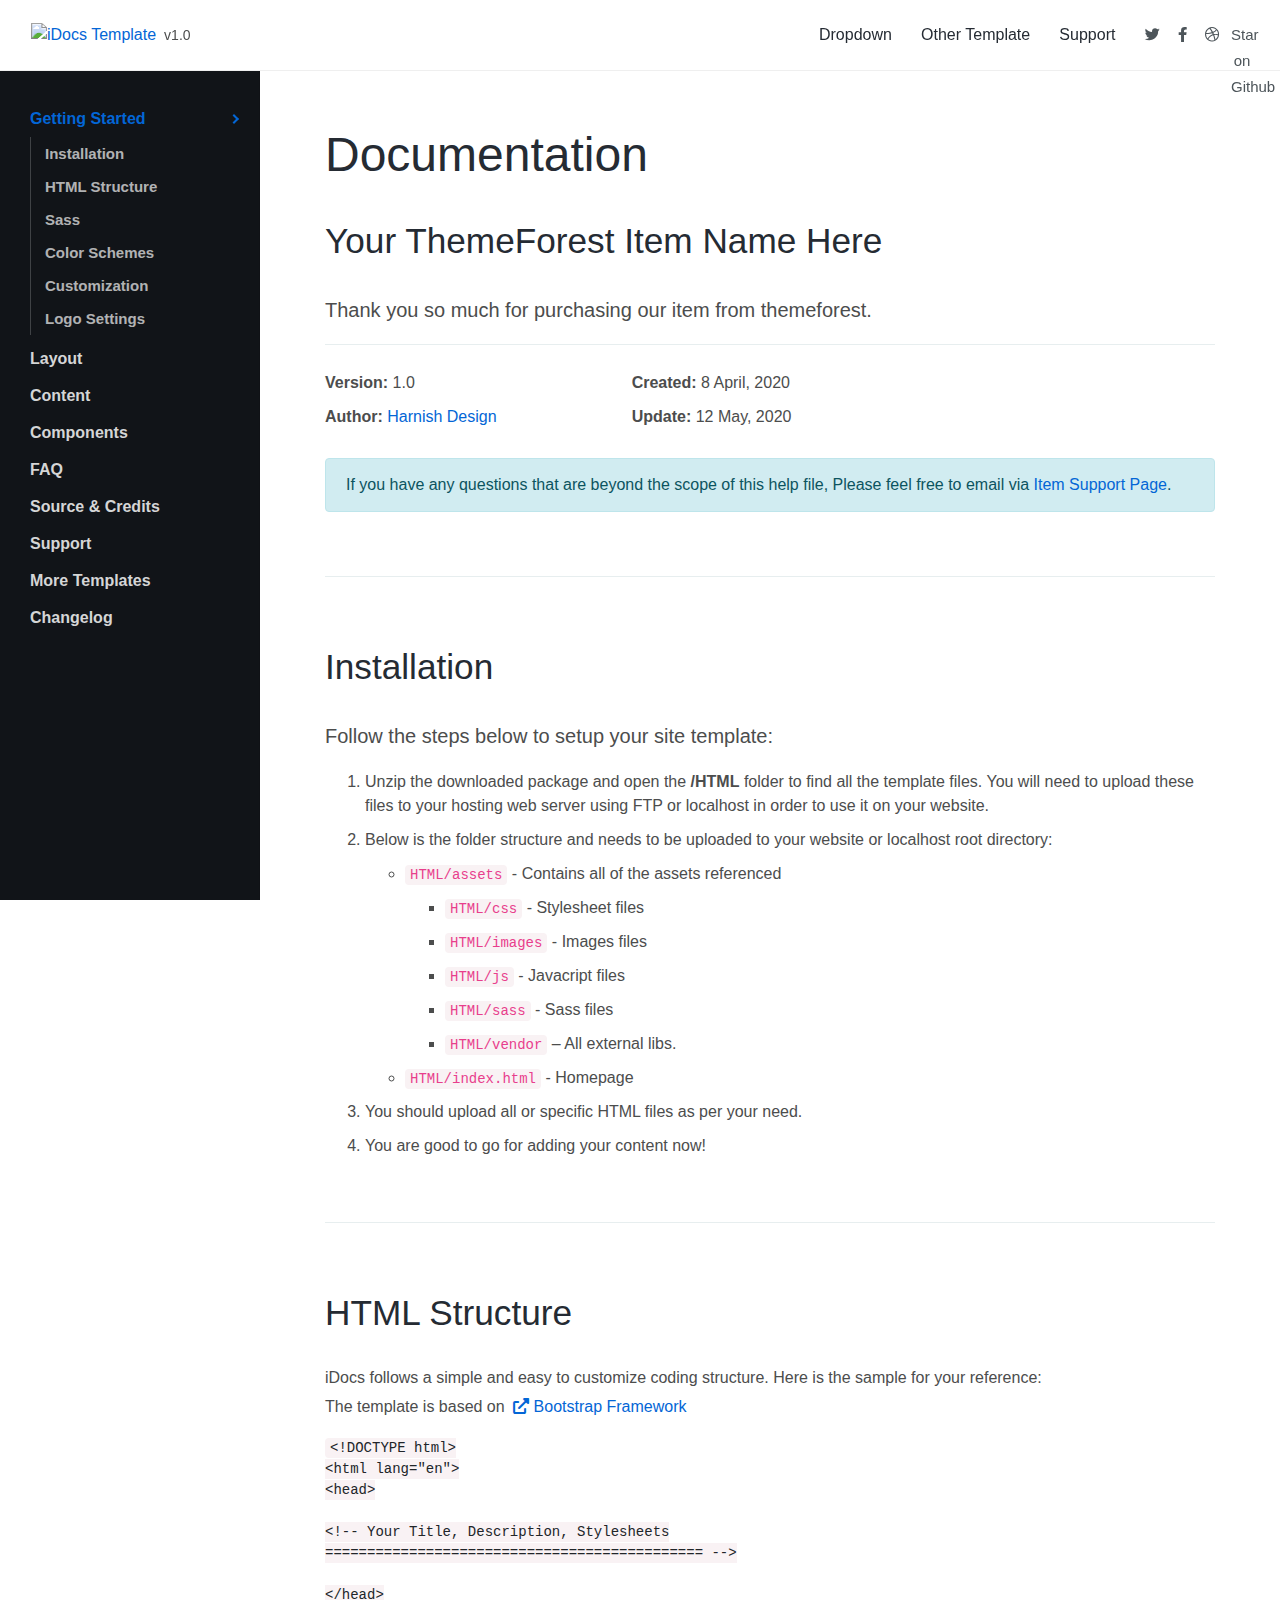
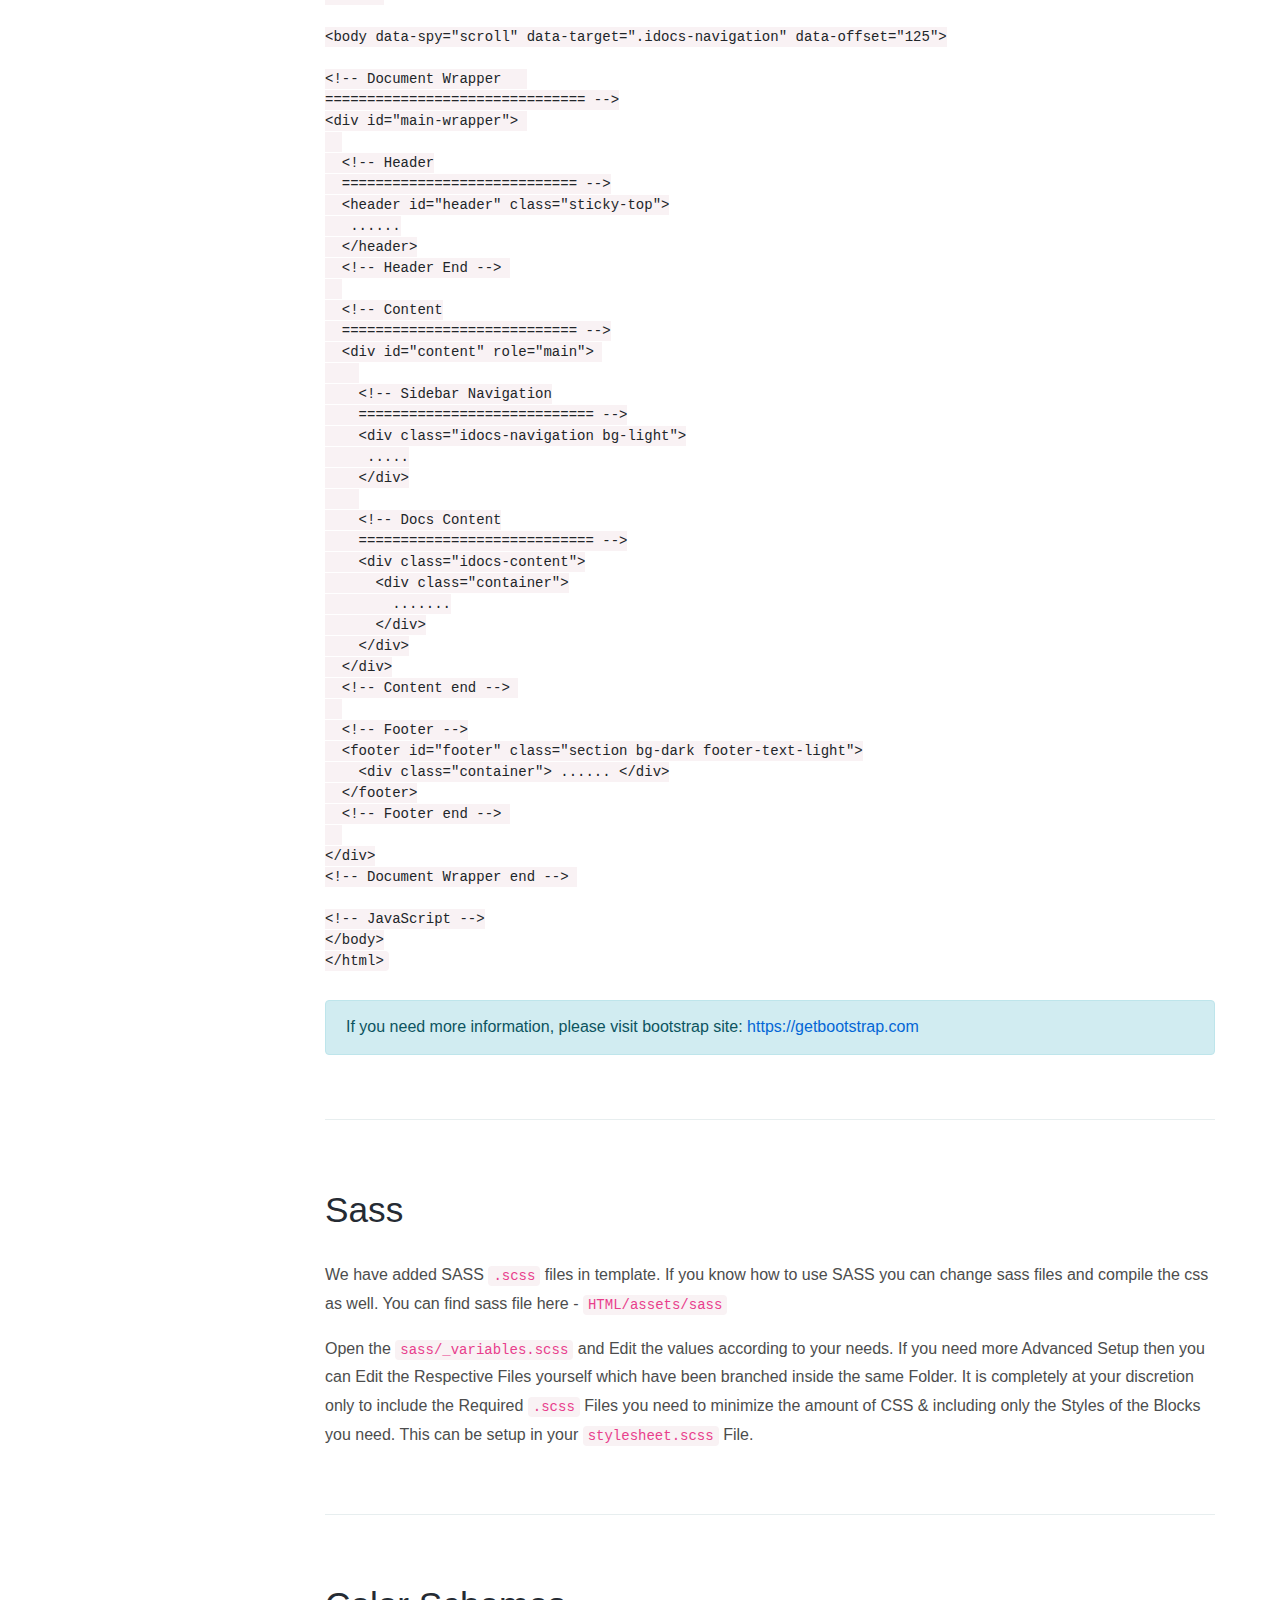
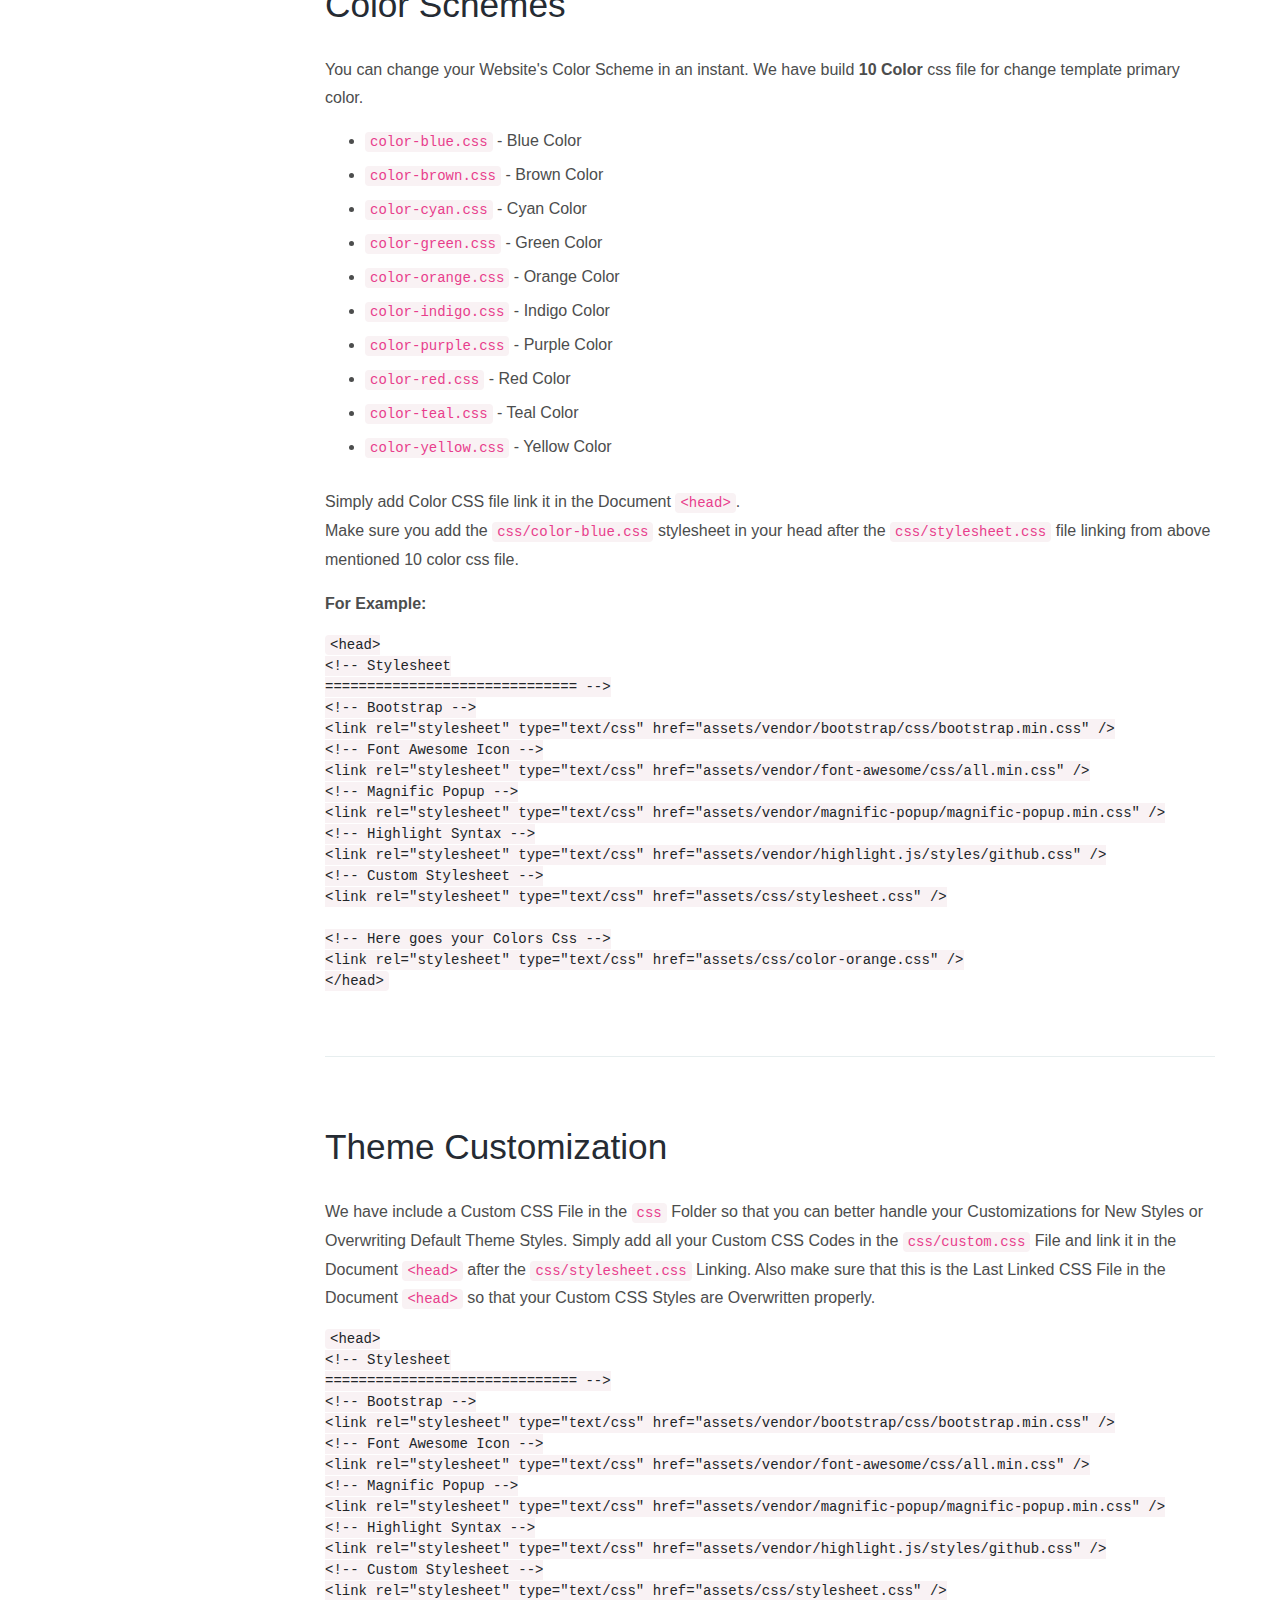
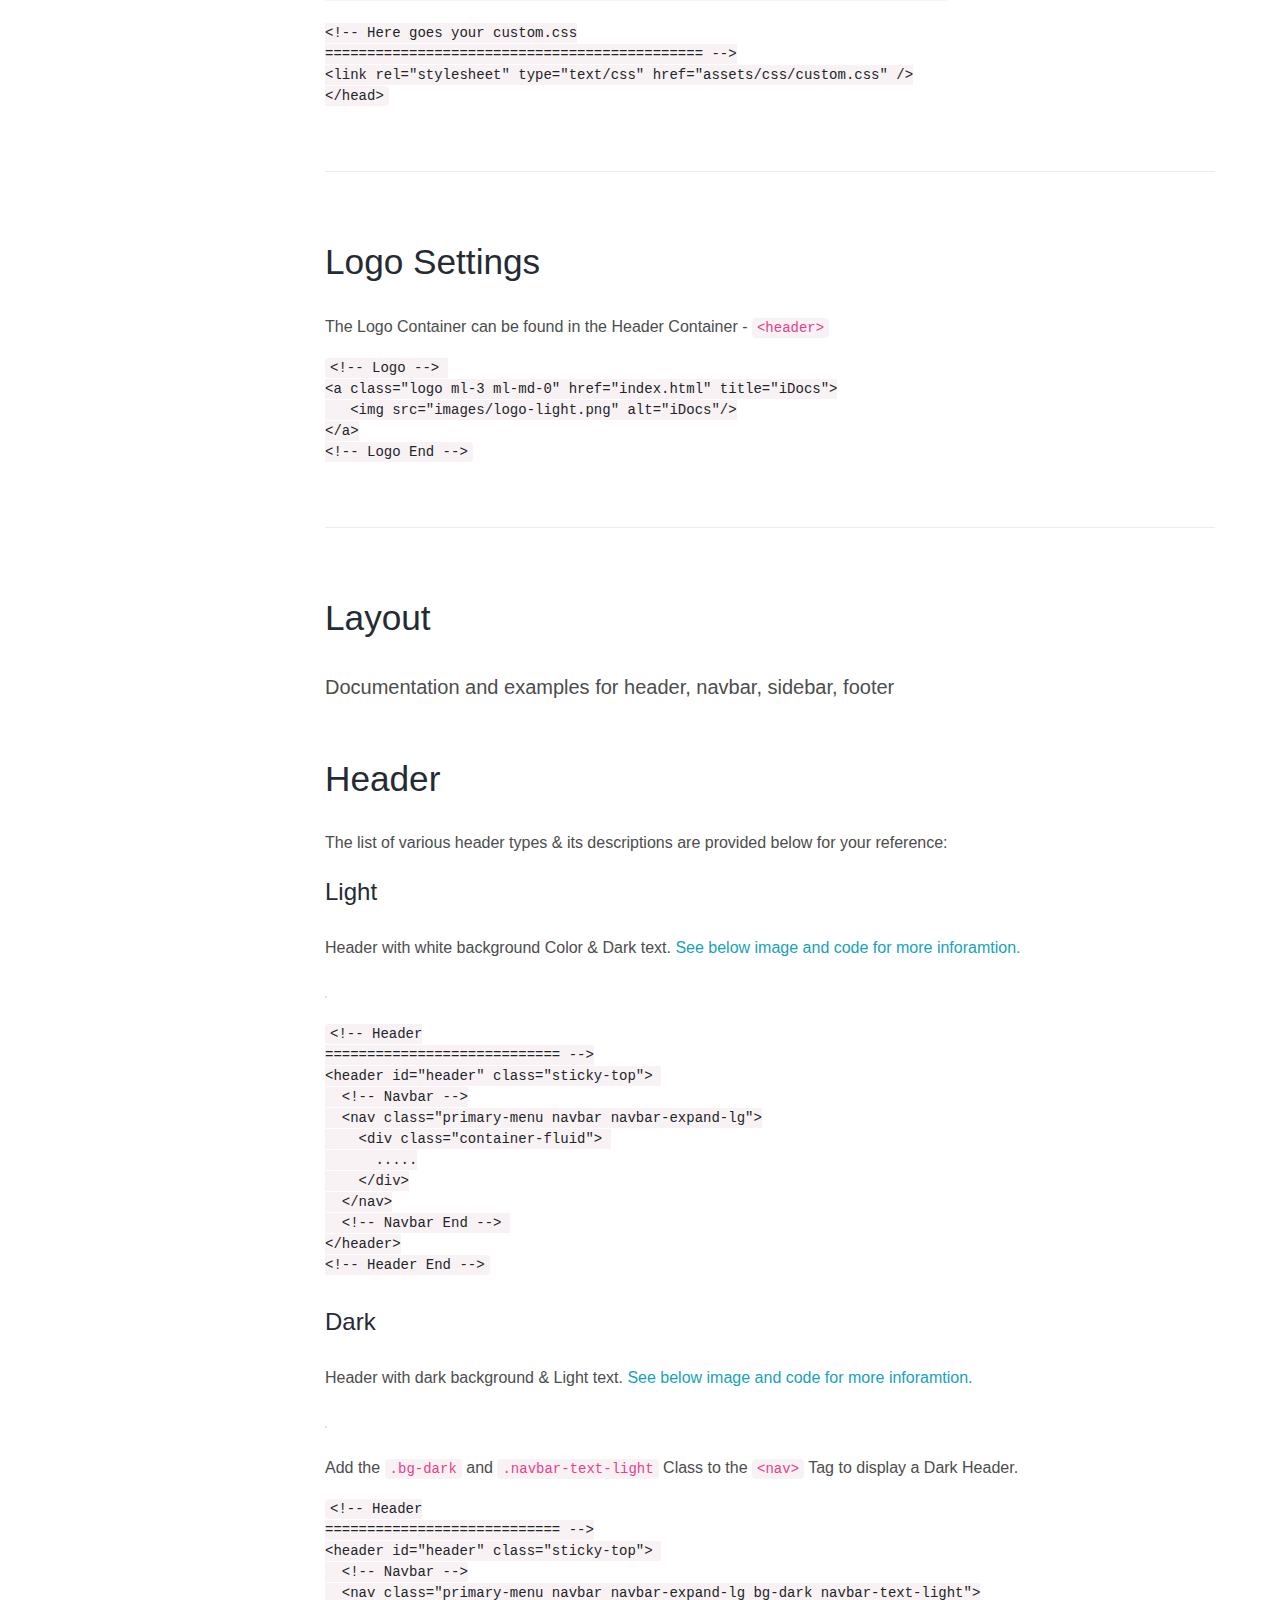
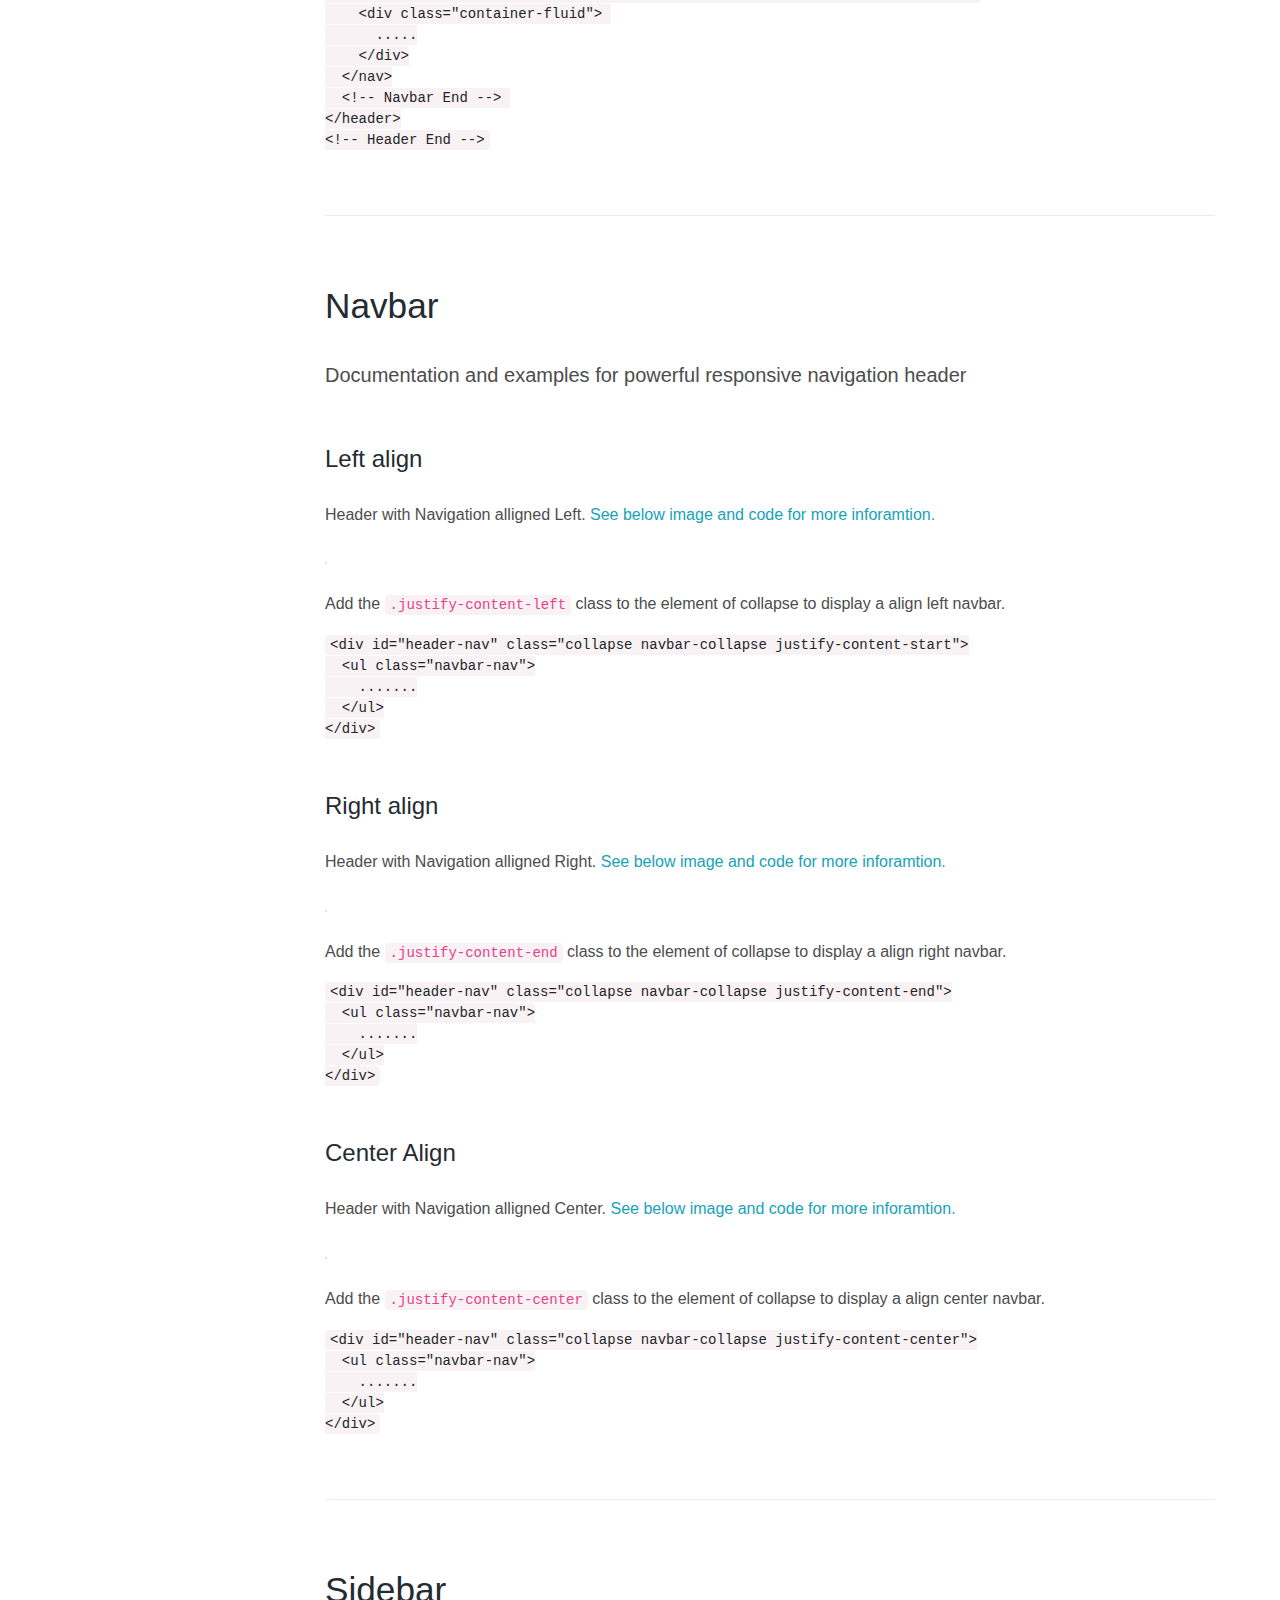
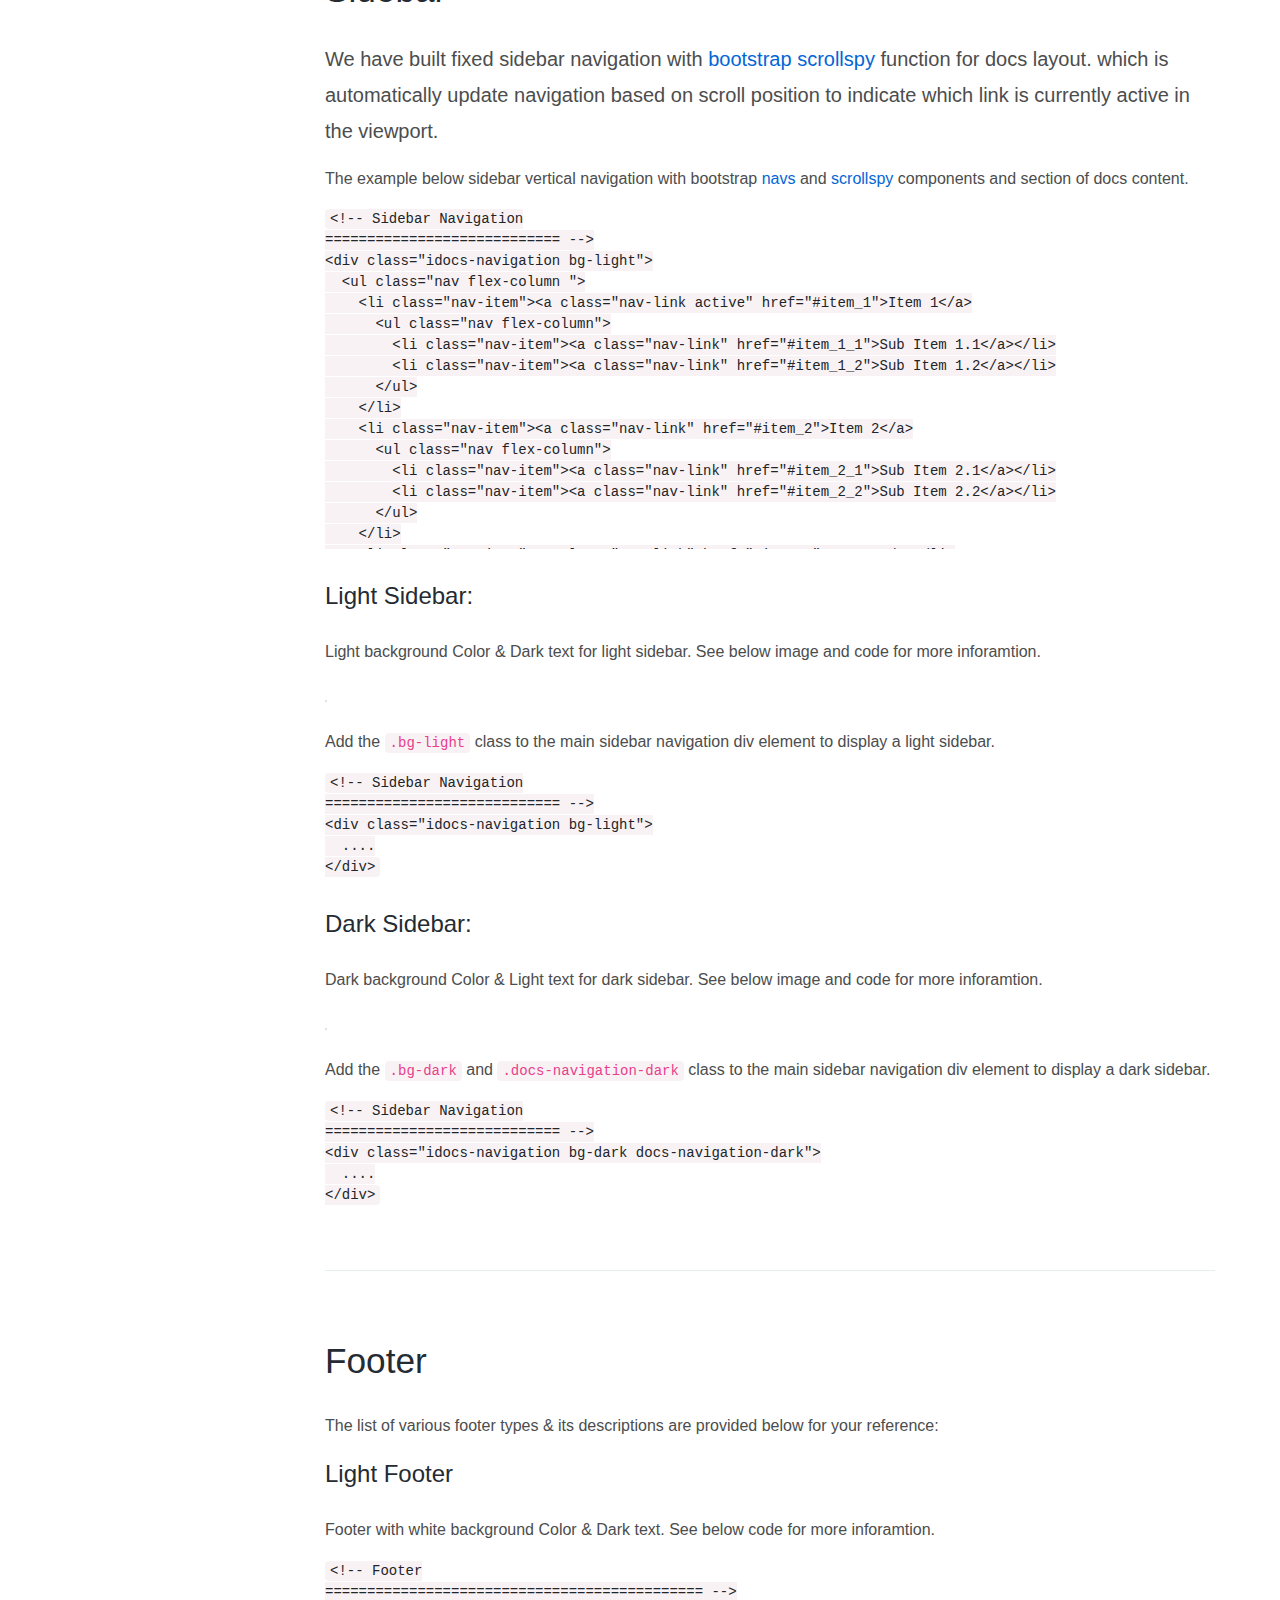
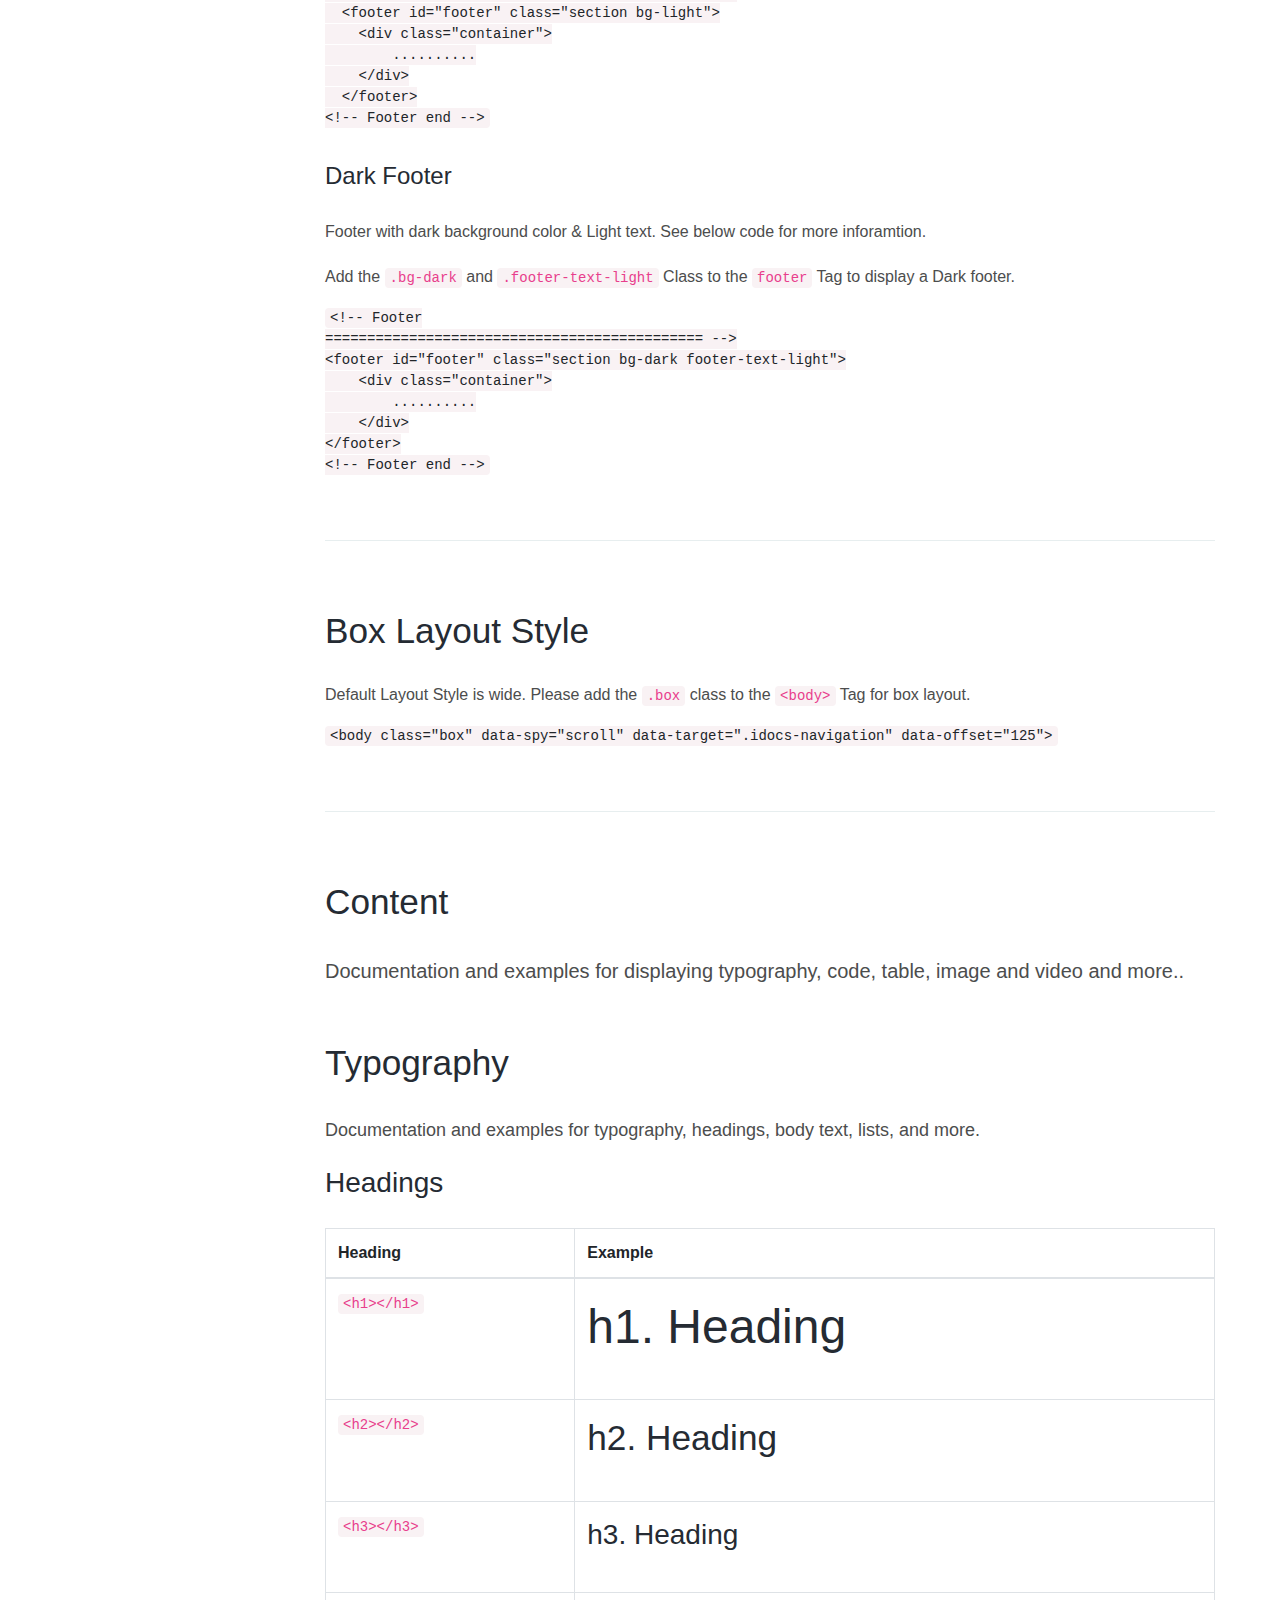
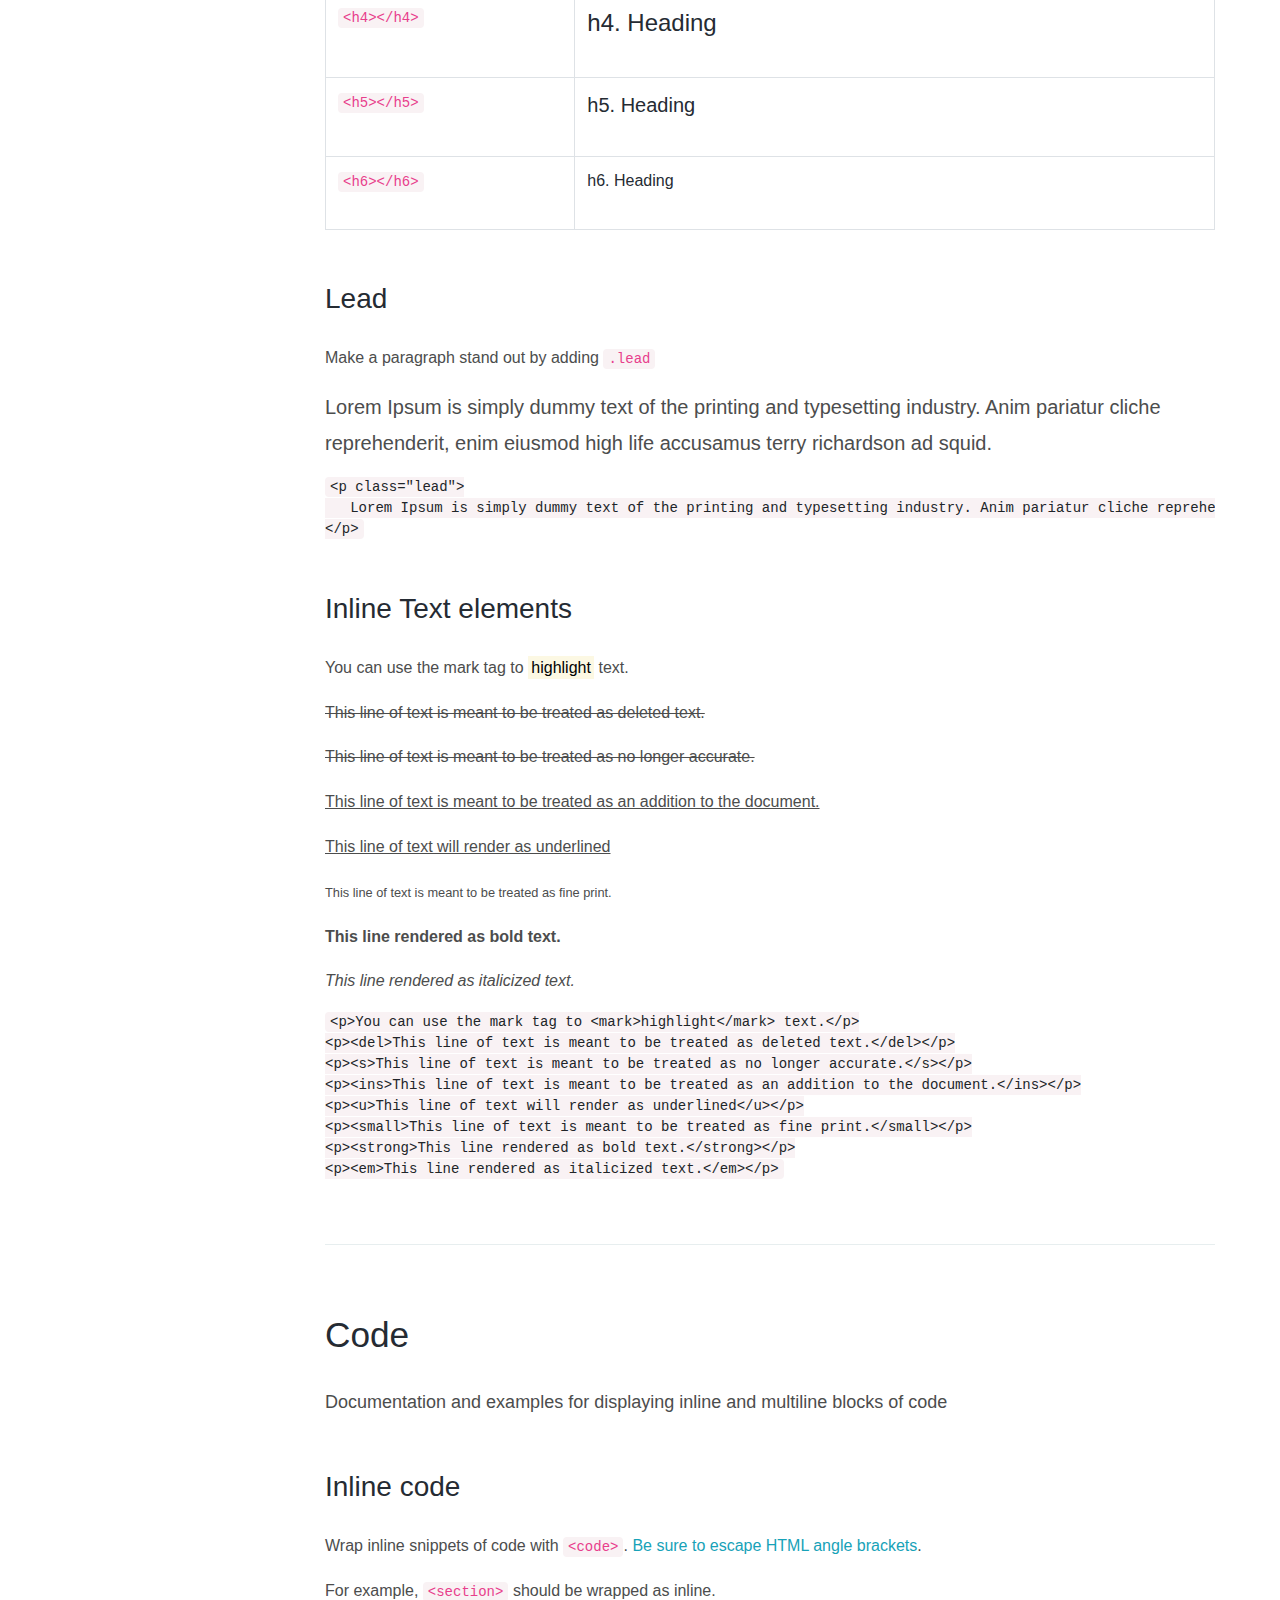
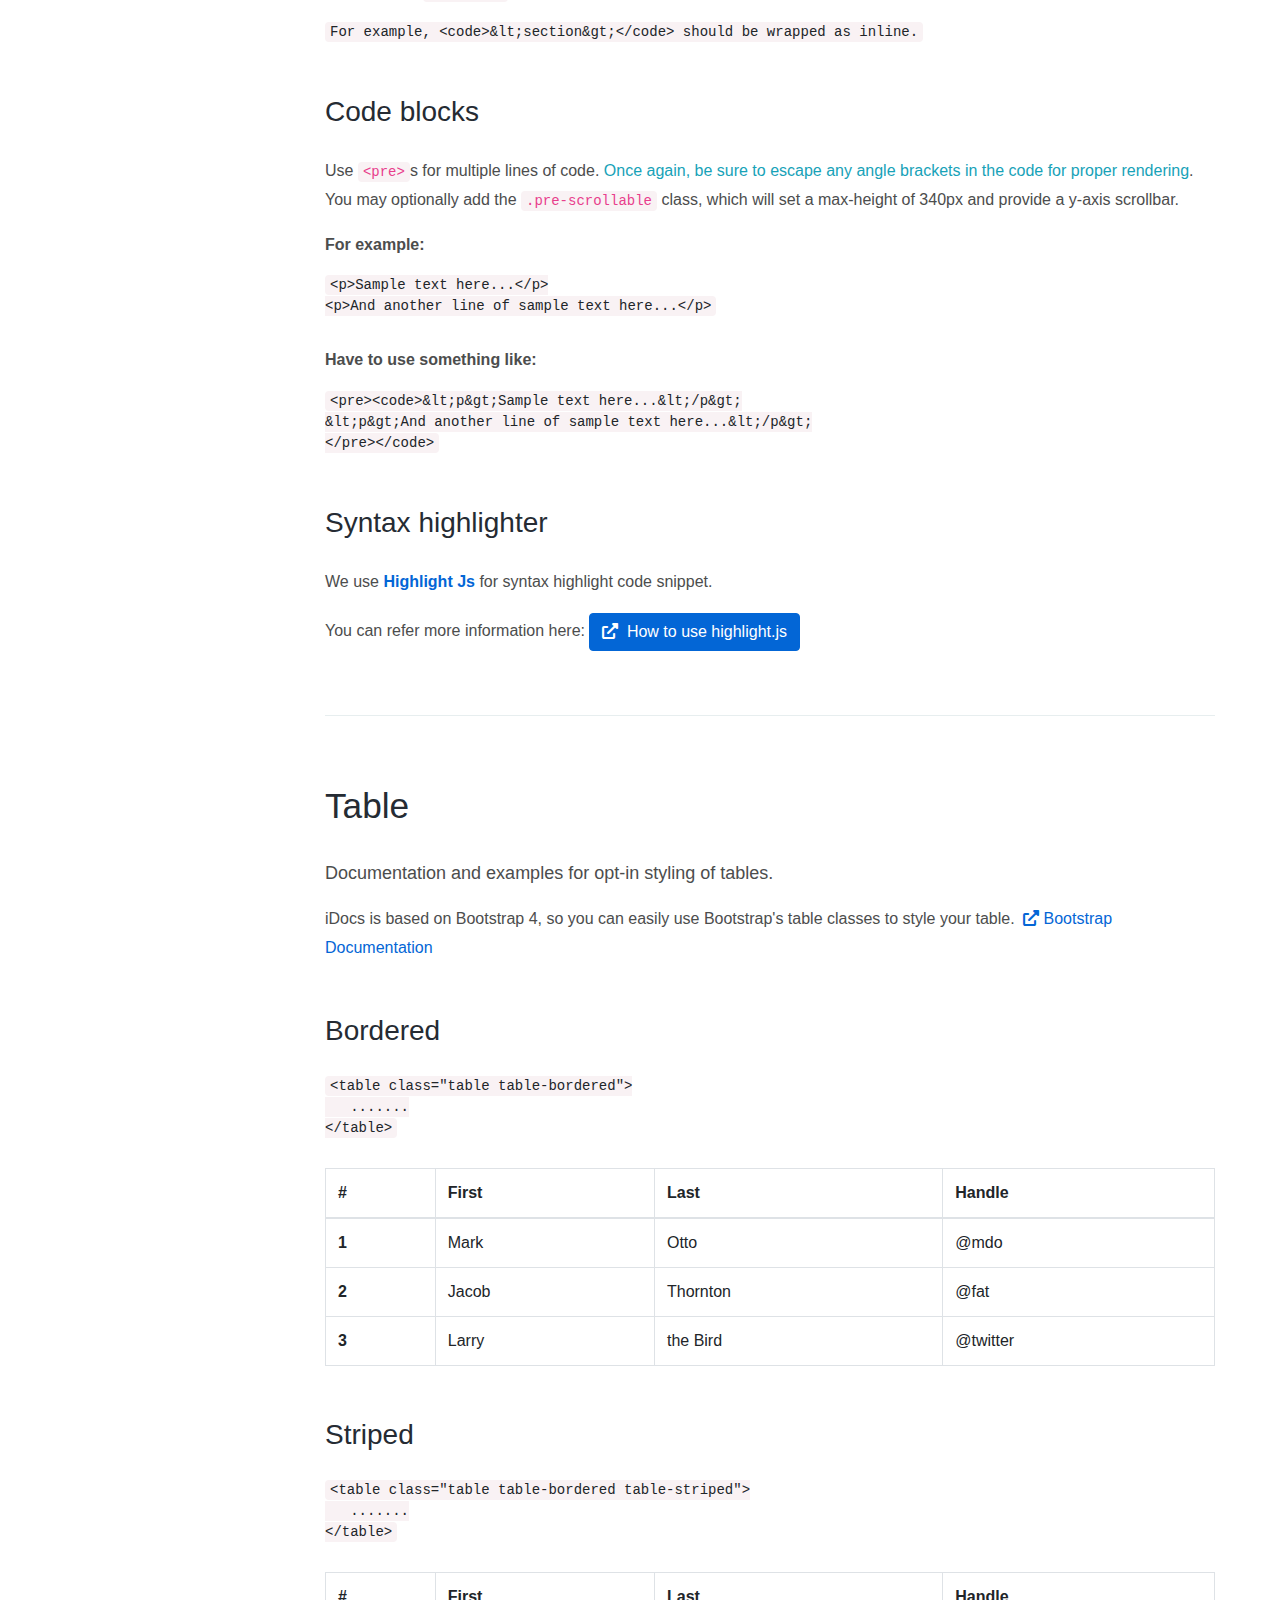
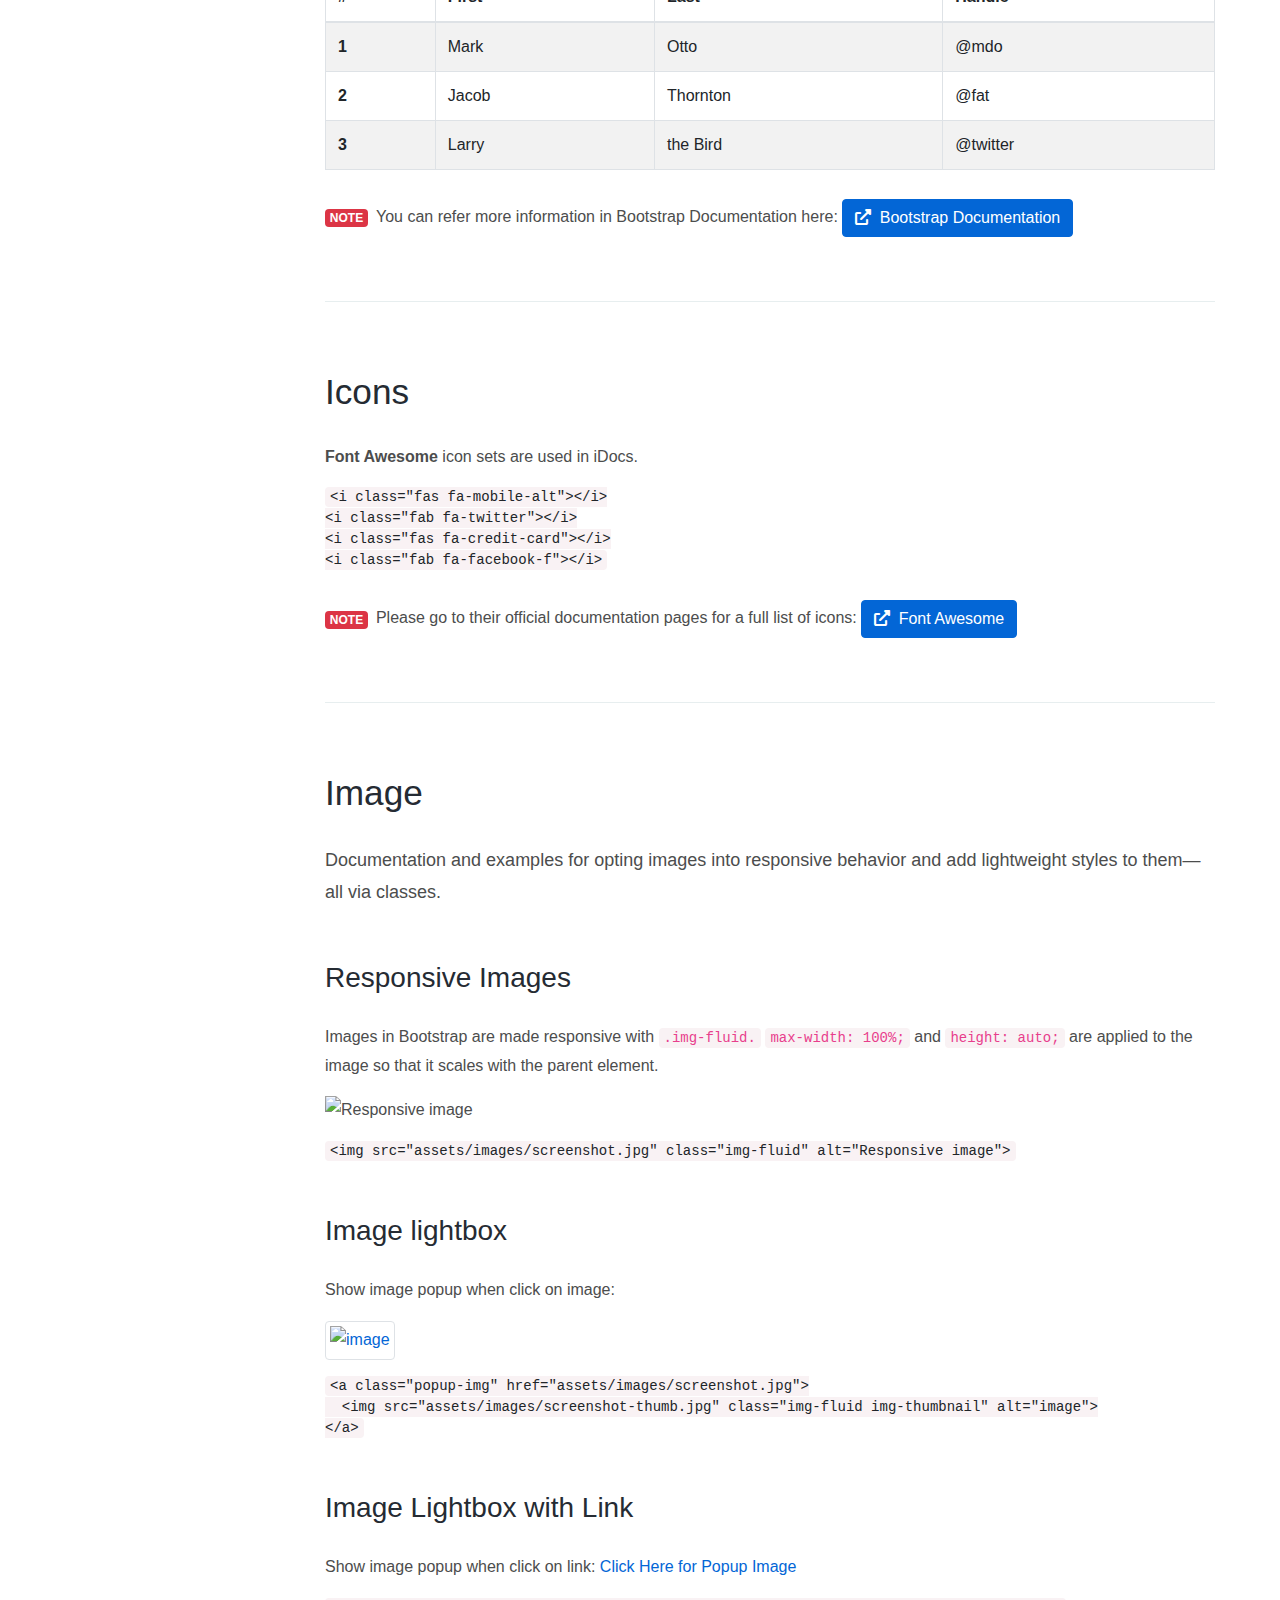
==== commit f5e0d402: "Add github star button" ====
--- a/index-2.html
+++ b/index-2.html
@@ -97,6 +97,12 @@
                 target="_blank" title="" data-original-title="Facebook"><i class="fab fa-facebook-f"></i></a></li>
             <li class="social-icons-dribbble"><a data-toggle="tooltip" href="http://www.dribbble.com/harnishdesign/"
                 target="_blank" title="" data-original-title="Dribbble"><i class="fab fa-dribbble"></i></a></li>
+            <li class="social-icons-twitter">
+              <a class="github-button mx-10" href="https://github.com/harnishdesign/iDocs" data-icon="octicon-star"
+                data-size="large" data-show-count="true" aria-label="Star facebook/react on GitHub">
+                Star on Github
+              </a>
+            </li>
           </ul>
         </div>
       </nav>
@@ -1629,6 +1635,9 @@
   <!-- Magnific Popup -->
   <script src="https://cdnjs.cloudflare.com/ajax/libs/magnific-popup.js/1.1.0/jquery.magnific-popup.min.js"></script>
 
+  <!-- Github Buttons -->
+  <script async defer src="https://buttons.github.io/buttons.js"></script>
+
   <!-- Custom Script -->
   <script src="assets/js/theme.js"></script>
 </body>
--- a/assets/css/stylesheet.css
+++ b/assets/css/stylesheet.css
@@ -0,0 +1,3471 @@
+/*===========================================================
+
+   Template Name: iDocs - One Page Documentation HTML Template
+   Author: Harnish Design
+   Template URL: http://demo.harnishdesign.net/html/idocs
+   Author URL: https://themeforest.net/user/harnishdesign
+   File Description : Main css file of the template
+	
+=================================================
+  Table of Contents
+=================================================
+
+	1. Basic
+	2. Helpers Classes
+	3. Layouts
+		3.1 Side Navigation
+		3.2 Docs Content
+		3.3 Section Divider
+	4. Header
+		4.1 Main Navigation
+	5 Elements
+		5.1 List Style
+		5.2 Changelog
+		5.3 Accordion & Toggle
+		5.4 Nav
+		5.5 Tabs
+		5.6 Popup Img
+		5.7 Featured Box
+	6 Footer
+		6.1 Social Icons
+		6.2 Back to Top
+	7 Extra
+
+=======================================================*/
+/* =================================== */
+/*  1. Basic Style 
+/* =================================== */
+body,
+html {
+  height: 100%;
+}
+
+body {
+  background: #dddddd;
+  color: #4c4d4d;
+}
+
+/*-------- Preloader --------*/
+.preloader {
+  position: fixed;
+  width: 100%;
+  height: 100%;
+  z-index: 999999999 !important;
+  background-color: #fff;
+  top: 0;
+  left: 0;
+  right: 0;
+  bottom: 0;
+}
+
+.preloader .lds-ellipsis {
+  display: inline-block;
+  position: absolute;
+  width: 80px;
+  height: 80px;
+  margin-top: -40px;
+  margin-left: -40px;
+  top: 50%;
+  left: 50%;
+}
+
+.preloader .lds-ellipsis div {
+  position: absolute;
+  top: 33px;
+  width: 13px;
+  height: 13px;
+  border-radius: 50%;
+  background: #000;
+  animation-timing-function: cubic-bezier(0, 1, 1, 0);
+}
+
+.preloader .lds-ellipsis div:nth-child(1) {
+  left: 8px;
+  animation: lds-ellipsis1 0.6s infinite;
+}
+
+.preloader .lds-ellipsis div:nth-child(2) {
+  left: 8px;
+  animation: lds-ellipsis2 0.6s infinite;
+}
+
+.preloader .lds-ellipsis div:nth-child(3) {
+  left: 32px;
+  animation: lds-ellipsis2 0.6s infinite;
+}
+
+.preloader .lds-ellipsis div:nth-child(4) {
+  left: 56px;
+  animation: lds-ellipsis3 0.6s infinite;
+}
+
+@keyframes lds-ellipsis1 {
+  0% {
+    transform: scale(0);
+  }
+
+  100% {
+    transform: scale(1);
+  }
+}
+
+@keyframes lds-ellipsis3 {
+  0% {
+    transform: scale(1);
+  }
+
+  100% {
+    transform: scale(0);
+  }
+}
+
+@keyframes lds-ellipsis2 {
+  0% {
+    transform: translate(0, 0);
+  }
+
+  100% {
+    transform: translate(24px, 0);
+  }
+}
+
+/*--- Preloader Magnific Popup ----*/
+.mfp-container .preloader {
+  background: transparent;
+}
+
+.mfp-container .preloader .lds-ellipsis div {
+  background: #fff;
+}
+
+::selection {
+  background: #0366d6;
+  color: #fff;
+  text-shadow: none;
+}
+
+code {
+  padding: 2px 5px;
+  background-color: #f9f2f4;
+  border-radius: 4px;
+}
+
+form {
+  padding: 0;
+  margin: 0;
+  display: inline;
+}
+
+img {
+  vertical-align: inherit;
+}
+
+a,
+a:focus {
+  color: #0366d6;
+  -webkit-transition: all 0.2s ease;
+  transition: all 0.2s ease;
+}
+
+a:hover,
+a:active {
+  color: #0355b3;
+  -webkit-transition: all 0.2s ease;
+  transition: all 0.2s ease;
+}
+
+a:focus,
+a:active,
+.btn.active.focus,
+.btn.active:focus,
+.btn.focus,
+.btn:active.focus,
+.btn:active:focus,
+.btn:focus,
+button:focus,
+button:active {
+  outline: none;
+}
+
+p {
+  line-height: 1.8;
+}
+
+blockquote {
+  border-left: 5px solid #eee;
+  padding: 10px 20px;
+}
+
+iframe {
+  border: 0 !important;
+}
+
+h1,
+h2,
+h3,
+h4,
+h5,
+h6 {
+  color: #252b33;
+  line-height: 1.5;
+  margin: 0 0 1.5rem 0;
+  font-family: Roboto, sans-serif;
+}
+
+h1 {
+  font-size: 3rem;
+}
+
+h2 {
+  font-size: 2.2rem;
+}
+
+dl,
+ol,
+ul,
+pre,
+blockquote,
+.table {
+  margin-bottom: 1.8rem;
+}
+
+/*=== Highlight Js ===*/
+.hljs {
+  padding: 1.5rem;
+}
+
+/* =================================== */
+/*  2. Helpers Classes
+/* =================================== */
+/* Box Shadow */
+.shadow-md {
+  -webkit-box-shadow: 0px 0px 50px -35px rgba(0, 0, 0, 0.4) !important;
+  box-shadow: 0px 0px 50px -35px rgba(0, 0, 0, 0.4) !important;
+}
+
+/* Border Radius */
+.rounded-lg {
+  border-radius: 0.6rem !important;
+}
+
+.rounded-top-0 {
+  border-top-left-radius: 0px !important;
+  border-top-right-radius: 0px !important;
+}
+
+.rounded-bottom-0 {
+  border-bottom-left-radius: 0px !important;
+  border-bottom-right-radius: 0px !important;
+}
+
+.rounded-left-0 {
+  border-top-left-radius: 0px !important;
+  border-bottom-left-radius: 0px !important;
+}
+
+.rounded-right-0 {
+  border-top-right-radius: 0px !important;
+  border-bottom-right-radius: 0px !important;
+}
+
+/* Border Size */
+.border-1 {
+  border-width: 1px !important;
+}
+
+.border-2 {
+  border-width: 2px !important;
+}
+
+.border-3 {
+  border-width: 3px !important;
+}
+
+.border-4 {
+  border-width: 4px !important;
+}
+
+.border-5 {
+  border-width: 5px !important;
+}
+
+/* Text Size */
+.text-0 {
+  font-size: 11px !important;
+  font-size: 0.6875rem !important;
+}
+
+.text-1 {
+  font-size: 12px !important;
+  font-size: 0.75rem !important;
+}
+
+.text-2 {
+  font-size: 14px !important;
+  font-size: 0.875rem !important;
+}
+
+.text-3 {
+  font-size: 16px !important;
+  font-size: 1rem !important;
+}
+
+.text-4 {
+  font-size: 18px !important;
+  font-size: 1.125rem !important;
+}
+
+.text-5 {
+  font-size: 21px !important;
+  font-size: 1.3125rem !important;
+}
+
+.text-6 {
+  font-size: 24px !important;
+  font-size: 1.50rem !important;
+}
+
+.text-7 {
+  font-size: 28px !important;
+  font-size: 1.75rem !important;
+}
+
+.text-8 {
+  font-size: 32px !important;
+  font-size: 2rem !important;
+}
+
+.text-9 {
+  font-size: 36px !important;
+  font-size: 2.25rem !important;
+}
+
+.text-10 {
+  font-size: 40px !important;
+  font-size: 2.50rem !important;
+}
+
+.text-11 {
+  font-size: 2.75rem !important;
+}
+
+@media (max-width: 992px) {
+  .text-11 {
+    font-size: calc(1.4rem + 2.1774193548vw) !important;
+  }
+}
+
+.text-12 {
+  font-size: 3rem !important;
+}
+
+@media (max-width: 992px) {
+  .text-12 {
+    font-size: calc(1.425rem + 2.5403225806vw) !important;
+  }
+}
+
+.text-13 {
+  font-size: 3.25rem !important;
+}
+
+@media (max-width: 992px) {
+  .text-13 {
+    font-size: calc(1.45rem + 2.9032258065vw) !important;
+  }
+}
+
+.text-14 {
+  font-size: 3.5rem !important;
+}
+
+@media (max-width: 992px) {
+  .text-14 {
+    font-size: calc(1.475rem + 3.2661290323vw) !important;
+  }
+}
+
+.text-15 {
+  font-size: 3.75rem !important;
+}
+
+@media (max-width: 992px) {
+  .text-15 {
+    font-size: calc(1.5rem + 3.6290322581vw) !important;
+  }
+}
+
+.text-16 {
+  font-size: 4rem !important;
+}
+
+@media (max-width: 992px) {
+  .text-16 {
+    font-size: calc(1.525rem + 3.9919354839vw) !important;
+  }
+}
+
+.text-17 {
+  font-size: 4.5rem !important;
+}
+
+@media (max-width: 992px) {
+  .text-17 {
+    font-size: calc(1.575rem + 4.7177419355vw) !important;
+  }
+}
+
+.text-18 {
+  font-size: 5rem !important;
+}
+
+@media (max-width: 992px) {
+  .text-18 {
+    font-size: calc(1.625rem + 5.4435483871vw) !important;
+  }
+}
+
+.text-19 {
+  font-size: 5.25rem !important;
+}
+
+@media (max-width: 992px) {
+  .text-19 {
+    font-size: calc(1.65rem + 5.8064516129vw) !important;
+  }
+}
+
+.text-20 {
+  font-size: 5.75rem !important;
+}
+
+@media (max-width: 992px) {
+  .text-20 {
+    font-size: calc(1.7rem + 6.5322580645vw) !important;
+  }
+}
+
+.text-21 {
+  font-size: 6.5rem !important;
+}
+
+@media (max-width: 992px) {
+  .text-21 {
+    font-size: calc(1.775rem + 7.6209677419vw) !important;
+  }
+}
+
+.text-22 {
+  font-size: 7rem !important;
+}
+
+@media (max-width: 992px) {
+  .text-22 {
+    font-size: calc(1.825rem + 8.3467741935vw) !important;
+  }
+}
+
+.text-23 {
+  font-size: 7.75rem !important;
+}
+
+@media (max-width: 992px) {
+  .text-23 {
+    font-size: calc(1.9rem + 9.435483871vw) !important;
+  }
+}
+
+.text-24 {
+  font-size: 8.25rem !important;
+}
+
+@media (max-width: 992px) {
+  .text-24 {
+    font-size: calc(1.95rem + 10.1612903226vw) !important;
+  }
+}
+
+.text-25 {
+  font-size: 9rem !important;
+}
+
+@media (max-width: 992px) {
+  .text-25 {
+    font-size: calc(2.025rem + 11.25vw) !important;
+  }
+}
+
+.text-11,
+.text-12,
+.text-13,
+.text-14,
+.text-15,
+.text-16,
+.text-17,
+.text-18,
+.text-19,
+.text-20,
+.text-21,
+.text-22,
+.text-23,
+.text-24,
+.text-25 {
+  line-height: 1.3;
+}
+
+/* Line height */
+.line-height-07 {
+  line-height: 0.7 !important;
+}
+
+.line-height-1 {
+  line-height: 1 !important;
+}
+
+.line-height-2 {
+  line-height: 1.2 !important;
+}
+
+.line-height-3 {
+  line-height: 1.4 !important;
+}
+
+.line-height-4 {
+  line-height: 1.6 !important;
+}
+
+.line-height-5 {
+  line-height: 1.8 !important;
+}
+
+/* Font Weight */
+.font-weight-100 {
+  font-weight: 100 !important;
+}
+
+.font-weight-200 {
+  font-weight: 200 !important;
+}
+
+.font-weight-300 {
+  font-weight: 300 !important;
+}
+
+.font-weight-400 {
+  font-weight: 400 !important;
+}
+
+.font-weight-500 {
+  font-weight: 500 !important;
+}
+
+.font-weight-600 {
+  font-weight: 600 !important;
+}
+
+.font-weight-700 {
+  font-weight: 700 !important;
+}
+
+.font-weight-800 {
+  font-weight: 800 !important;
+}
+
+.font-weight-900 {
+  font-weight: 900 !important;
+}
+
+/* Opacity */
+.opacity-0 {
+  opacity: 0;
+}
+
+.opacity-1 {
+  opacity: 0.1;
+}
+
+.opacity-2 {
+  opacity: 0.2;
+}
+
+.opacity-3 {
+  opacity: 0.3;
+}
+
+.opacity-4 {
+  opacity: 0.4;
+}
+
+.opacity-5 {
+  opacity: 0.5;
+}
+
+.opacity-6 {
+  opacity: 0.6;
+}
+
+.opacity-7 {
+  opacity: 0.7;
+}
+
+.opacity-8 {
+  opacity: 0.8;
+}
+
+.opacity-9 {
+  opacity: 0.9;
+}
+
+.opacity-10 {
+  opacity: 1;
+}
+
+/* Background light */
+.bg-light-1 {
+  background-color: #e9ecef !important;
+}
+
+.bg-light-2 {
+  background-color: #dee2e6 !important;
+}
+
+.bg-light-3 {
+  background-color: #ced4da !important;
+}
+
+.bg-light-4 {
+  background-color: #adb5bd !important;
+}
+
+/* Background Dark */
+.bg-dark {
+  background-color: #111418 !important;
+}
+
+.bg-dark-1 {
+  background-color: #212529 !important;
+}
+
+.bg-dark-2 {
+  background-color: #343a40 !important;
+}
+
+.bg-dark-3 {
+  background-color: #495057 !important;
+}
+
+.bg-dark-4 {
+  background-color: #6c757d !important;
+}
+
+/* Progress Bar */
+.progress-sm {
+  height: 0.5rem !important;
+}
+
+.progress-lg {
+  height: 1.5rem !important;
+}
+
+hr {
+  border-top: 1px solid rgba(16, 85, 96, 0.1);
+}
+
+/* =================================== */
+/*  3. Layouts
+/* =================================== */
+#main-wrapper {
+  background: #fff;
+}
+
+.box #main-wrapper {
+  max-width: 1200px;
+  margin: 0 auto;
+  -webkit-box-shadow: 0px 0px 10px rgba(0, 0, 0, 0.1);
+  box-shadow: 0px 0px 10px rgba(0, 0, 0, 0.1);
+}
+
+.box .idocs-navigation {
+  left: auto;
+}
+
+@media (min-width: 1200px) {
+  .container {
+    max-width: 1170px !important;
+  }
+}
+
+/*=== 3.1 Side Navigation ===*/
+.idocs-navigation {
+  position: fixed;
+  top: 70px;
+  left: 0;
+  overflow: hidden;
+  overflow-y: auto;
+  width: 260px;
+  height: calc(100% - 70px);
+  z-index: 1;
+  border-right: 1px solid rgba(0, 0, 0, 0.05);
+  transition: all 0.3s;
+}
+
+.idocs-navigation>.nav {
+  padding: 30px 0;
+}
+
+.idocs-navigation .nav .nav-item {
+  position: relative;
+}
+
+.idocs-navigation .nav .nav {
+  margin: 0 0 5px;
+}
+
+.idocs-navigation .nav .nav-link {
+  position: relative;
+  padding: 6px 30px;
+  line-height: 25px;
+  font-weight: 600;
+}
+
+.idocs-navigation .nav .nav-item:hover>.nav-link,
+.idocs-navigation .nav .nav-item .nav-link.active {
+  font-weight: 700;
+}
+
+.idocs-navigation .nav .nav {
+  display: none;
+  border-left: 1px solid regba(0, 0, 0, 0.3);
+}
+
+.idocs-navigation .nav .nav .nav-item .nav-link:after {
+  content: "";
+  position: absolute;
+  left: 30px;
+  height: 100%;
+  border-left: 1px solid rgba(0, 0, 0, 0.12);
+  width: 1px;
+  top: 0;
+}
+
+.idocs-navigation .nav .nav .nav-item .nav-link.active:after {
+  border-color: #0366d6;
+  border-width: 2px;
+}
+
+.idocs-navigation .nav .nav-item .nav-link.active+.nav {
+  display: block;
+}
+
+.idocs-navigation .nav .nav .nav-link {
+  color: #6a6a6a;
+  padding: 4px 30px 4px 45px;
+  font-size: 15px;
+  text-transform: none;
+}
+
+.idocs-navigation .nav .nav .nav .nav-link {
+  padding: 4px 30px 4px 60px;
+  font-size: 15px;
+}
+
+.idocs-navigation .nav .nav .nav .nav-item .nav-link:after {
+  left: 45px;
+}
+
+.idocs-navigation>.nav>.nav-item>.nav-link.active:after {
+  position: absolute;
+  content: " ";
+  top: 50%;
+  right: 18px;
+  border-color: #000;
+  border-top: 2px solid;
+  border-right: 2px solid;
+  width: 7px;
+  height: 7px;
+  -webkit-transform: translate(-50%, -50%) rotate(45deg);
+  transform: translate(-50%, -50%) rotate(45deg);
+  -webkit-transition: all 0.2s ease;
+  transition: all 0.2s ease;
+}
+
+.idocs-navigation.docs-navigation-dark .nav .nav-link {
+  color: rgba(250, 250, 250, 0.85);
+}
+
+.idocs-navigation.docs-navigation-dark .nav .nav .nav-link {
+  color: rgba(250, 250, 250, 0.7);
+}
+
+.idocs-navigation.docs-navigation-dark .nav .nav .nav-item .nav-link:after {
+  border-color: rgba(250, 250, 250, 0.2);
+}
+
+.idocs-navigation.docs-navigation-dark .nav .nav .nav-item .nav-link.active:after {
+  border-color: #0366d6;
+}
+
+/*=== 3.2 Docs Content ===*/
+.idocs-content {
+  position: relative;
+  margin-left: 260px;
+  padding: 0px 50px 50px;
+  min-height: 750px;
+  transition: all 0.3s;
+}
+
+.idocs-content section:first-child {
+  padding-top: 3rem;
+}
+
+.idocs-content ol li,
+.idocs-content ul li {
+  margin-top: 10px;
+}
+
+@media (max-width: 767.98px) {
+  .idocs-navigation {
+    margin-left: -260px;
+  }
+
+  .idocs-navigation.active {
+    margin-left: 0;
+  }
+
+  .idocs-content {
+    margin-left: 0px;
+    padding: 0px;
+  }
+}
+
+/*=== 3.3 Section Divider ===*/
+.divider {
+  margin: 4rem 0;
+}
+
+/* =================================== */
+/*  4. Header
+/* =================================== */
+#header {
+  -webkit-transition: all 0.5s ease;
+  transition: all 0.5s ease;
+}
+
+#header .navbar {
+  padding: 0px;
+  min-height: 70px;
+}
+
+#header .logo {
+  -webkit-box-align: center;
+  -ms-flex-align: center;
+  align-items: center;
+  display: -webkit-box;
+  display: -ms-flexbox;
+  display: flex;
+  -ms-flex-item-align: stretch;
+  align-self: stretch;
+}
+
+/*=== 4.1 Main Navigation ===*/
+.navbar-light .navbar-nav .active>.nav-link {
+  color: #0c2f55;
+}
+
+.navbar-light .navbar-nav .nav-link.active,
+.navbar-light .navbar-nav .nav-link.show {
+  color: #0c2f55;
+}
+
+.navbar-light .navbar-nav .show>.nav-link {
+  color: #0c2f55;
+}
+
+.primary-menu {
+  display: -webkit-box !important;
+  display: -ms-flexbox !important;
+  display: flex !important;
+  height: auto !important;
+  -webkit-box-ordinal-group: 0;
+  -ms-flex-item-align: stretch;
+  align-self: stretch;
+  background: #fff;
+  border-bottom: 1px solid #efefef;
+}
+
+.primary-menu.bg-transparent {
+  position: absolute;
+  z-index: 999;
+  top: 0;
+  left: 0;
+  width: 100%;
+  box-shadow: none;
+  border-bottom: 1px solid rgba(250, 250, 250, 0.3);
+}
+
+.primary-menu.sticky-on {
+  position: fixed;
+  top: 0;
+  width: 100%;
+  z-index: 1020;
+  left: 0;
+  -webkit-box-shadow: 0px 0px 10px rgba(0, 0, 0, 0.05);
+  box-shadow: 0px 0px 10px rgba(0, 0, 0, 0.05);
+  -webkit-animation: slide-down 0.7s;
+  -moz-animation: slide-down 0.7s;
+  animation: slide-down 0.7s;
+}
+
+@-webkit-keyframes slide-down {
+  0% {
+    opacity: 0;
+    transform: translateY(-100%);
+  }
+
+  100% {
+    opacity: 1;
+    transform: translateY(0);
+  }
+}
+
+@-moz-keyframes slide-down {
+  0% {
+    opacity: 0;
+    transform: translateY(-100%);
+  }
+
+  100% {
+    opacity: 1;
+    transform: translateY(0);
+  }
+}
+
+@keyframes slide-down {
+  0% {
+    opacity: 0;
+    transform: translateY(-100%);
+  }
+
+  100% {
+    opacity: 1;
+    transform: translateY(0);
+  }
+}
+
+.primary-menu.sticky-on .none-on-sticky {
+  display: none !important;
+}
+
+.primary-menu ul.navbar-nav>li {
+  display: -webkit-box;
+  display: -ms-flexbox;
+  display: flex;
+  height: 100%;
+}
+
+.primary-menu ul.navbar-nav>li+li {
+  margin-left: 2px;
+}
+
+.primary-menu ul.navbar-nav>li a {
+  display: -webkit-box;
+  display: -ms-flexbox;
+  display: flex;
+  -webkit-box-align: center;
+  -ms-flex-align: center;
+  align-items: center;
+}
+
+.primary-menu ul.navbar-nav>li>a:not(.btn) {
+  height: 70px;
+  padding: 0px 0.85em;
+  color: #252b33;
+  -webkit-transition: all 0.2s ease;
+  transition: all 0.2s ease;
+  position: relative;
+  position: relative;
+}
+
+.primary-menu ul.navbar-nav>li:hover>a:not(.btn),
+.primary-menu ul.navbar-nav>li>a.active:not(.btn) {
+  color: #0366d6;
+  text-decoration: none;
+  -webkit-transition: all 0.2s ease;
+  transition: all 0.2s ease;
+}
+
+.primary-menu ul.navbar-nav>li a.btn {
+  padding: 0.4rem 1.4rem;
+}
+
+.primary-menu ul.navbar-nav>li.dropdown .dropdown-menu li>a:not(.btn) {
+  padding: 8px 0px;
+  background-color: transparent;
+  text-transform: none;
+  color: #777;
+  -webkit-transition: all 0.2s ease;
+  transition: all 0.2s ease;
+}
+
+.primary-menu ul.navbar-nav>li.dropdown .dropdown-menu li:hover>a:not(.btn) {
+  color: #0366d6;
+  -webkit-transition: all 0.2s ease;
+  transition: all 0.2s ease;
+}
+
+.primary-menu ul.navbar-nav>li.dropdown:hover>a:after {
+  clear: both;
+  content: ' ';
+  display: block;
+  width: 0;
+  height: 0;
+  border-style: solid;
+  border-color: transparent transparent #fff transparent;
+  position: absolute;
+  border-width: 0px 7px 6px 7px;
+  bottom: 0px;
+  left: 50%;
+  margin: 0 0 0 -5px;
+  z-index: 1022;
+}
+
+.primary-menu ul.navbar-nav>li.dropdown .dropdown-menu {
+  -webkit-box-shadow: 0px 0px 12px rgba(0, 0, 0, 0.176);
+  box-shadow: 0px 0px 12px rgba(0, 0, 0, 0.176);
+  border: 0px none;
+  padding: 10px 15px;
+  min-width: 220px;
+  margin: 0;
+  font-size: 14px;
+  font-size: 0.875rem;
+  z-index: 1021;
+}
+
+.primary-menu ul.navbar-nav>li.dropdown>.dropdown-toggle .arrow {
+  display: none;
+}
+
+.primary-menu .dropdown-menu-right {
+  left: auto !important;
+  right: 100% !important;
+}
+
+.primary-menu ul.navbar-nav>li.dropdown-mega {
+  position: static;
+}
+
+.primary-menu ul.navbar-nav>li.dropdown-mega>.dropdown-menu {
+  width: 100%;
+  padding: 20px 20px;
+  margin-left: 0px !important;
+}
+
+.primary-menu ul.navbar-nav>li.dropdown-mega .dropdown-mega-content>.row>div {
+  padding: 5px 5px 5px 20px;
+  border-right: 1px solid #eee;
+}
+
+.primary-menu ul.navbar-nav>li.dropdown-mega .dropdown-mega-content>.row>div:last-child {
+  border-right: 0;
+}
+
+.primary-menu ul.navbar-nav>li.dropdown-mega .sub-title {
+  display: block;
+  font-size: 16px;
+  margin-top: 1rem;
+  padding-bottom: 5px;
+}
+
+.primary-menu ul.navbar-nav>li.dropdown-mega .dropdown-mega-submenu {
+  list-style-type: none;
+  padding-left: 0px;
+}
+
+.primary-menu ul.navbar-nav>li a.btn {
+  font-size: 14px;
+  padding: 0.65rem 2rem;
+  text-transform: uppercase;
+}
+
+.primary-menu ul.navbar-nav>li.dropdown .dropdown-menu .dropdown-menu {
+  left: 100%;
+  margin-top: -40px;
+}
+
+.primary-menu ul.navbar-nav>li.dropdown .dropdown-menu .dropdown-toggle:after {
+  border-top: .4em solid transparent;
+  border-right: 0;
+  border-bottom: 0.4em solid transparent;
+  border-left: 0.4em solid;
+}
+
+.primary-menu ul.navbar-nav>li.dropdown .dropdown-toggle .arrow {
+  position: absolute;
+  min-width: 30px;
+  height: 100%;
+  right: 0px;
+  top: 0;
+  -webkit-transition: all 0.2s ease;
+  transition: all 0.2s ease;
+}
+
+.primary-menu ul.navbar-nav>li.dropdown .dropdown-toggle .arrow:after {
+  content: " ";
+  position: absolute;
+  top: 50%;
+  left: 50%;
+  border-color: #000;
+  border-top: 1px solid;
+  border-right: 1px solid;
+  width: 6px;
+  height: 6px;
+  -webkit-transform: translate(-50%, -50%) rotate(45deg);
+  transform: translate(-50%, -50%) rotate(45deg);
+}
+
+.primary-menu .dropdown-toggle:after {
+  content: none;
+}
+
+.primary-menu.navbar-line-under-text ul.navbar-nav>li>a:not(.btn):after {
+  position: absolute;
+  content: "";
+  height: 2px;
+  width: 0;
+  left: 50%;
+  right: 0;
+  bottom: 14px;
+  background-color: transparent;
+  color: #fff;
+  border-bottom: 2px solid #0366d6;
+  -webkit-transition: all 0.3s ease-in-out;
+  transition: all 0.3s ease-in-out;
+  transform: translate(-50%, 0) translateZ(0);
+  -webkit-transform: translate(-50%, 0) translateZ(0);
+}
+
+.primary-menu.navbar-line-under-text ul.navbar-nav>li>a:hover:not(.logo):after,
+.primary-menu.navbar-line-under-text ul.navbar-nav>li>a.active:after {
+  width: calc(100% - 0.99em);
+}
+
+/*== Color Options ==*/
+.primary-menu.navbar-text-light .navbar-toggler span {
+  background: #fff;
+}
+
+.primary-menu.navbar-text-light .navbar-nav>li>a:not(.btn) {
+  color: #fff;
+}
+
+.primary-menu.navbar-text-light .navbar-nav>li:hover>a:not(.btn),
+.primary-menu.navbar-text-light .navbar-nav>li>a.active:not(.btn) {
+  color: rgba(250, 250, 250, 0.75);
+}
+
+.primary-menu.navbar-text-light.navbar-line-under-text .navbar-nav>li>a:not(.logo):after,
+.primary-menu.navbar-text-light.navbar-line-under-text .navbar-nav>li>a.active:after {
+  border-color: rgba(250, 250, 250, 0.6);
+}
+
+.primary-menu.navbar-dropdown-dark ul.navbar-nav>li.dropdown .dropdown-menu {
+  background-color: #252A2C;
+  color: #fff;
+}
+
+.primary-menu.navbar-dropdown-dark ul.navbar-nav>li.dropdown .dropdown-menu .dropdown-menu {
+  background-color: #272c2e;
+}
+
+.primary-menu.navbar-dropdown-dark ul.navbar-nav>li.dropdown:hover>a:after {
+  border-color: transparent transparent #252A2C transparent;
+}
+
+.primary-menu.navbar-dropdown-dark ul.navbar-nav>li.dropdown .dropdown-menu li>a:not(.btn) {
+  color: rgba(250, 250, 250, 0.8);
+}
+
+.primary-menu.navbar-dropdown-dark ul.navbar-nav>li.dropdown .dropdown-menu li:hover>a:not(.btn) {
+  color: #fafafa;
+  font-weight: 600;
+}
+
+.primary-menu.navbar-dropdown-dark ul.navbar-nav>li.dropdown-mega .dropdown-mega-content>.row>div {
+  border-color: #3a3a3a;
+}
+
+.primary-menu.navbar-dropdown-primary ul.navbar-nav>li.dropdown .dropdown-menu {
+  background-color: #0366d6;
+  color: #fff;
+}
+
+.primary-menu.navbar-dropdown-primary ul.navbar-nav>li.dropdown .dropdown-menu .dropdown-menu {
+  background-color: #0366d6;
+}
+
+.primary-menu.navbar-dropdown-primary ul.navbar-nav>li.dropdown:hover>a:after {
+  border-color: transparent transparent #0366d6 transparent;
+}
+
+.primary-menu.navbar-dropdown-primary ul.navbar-nav>li.dropdown .dropdown-menu li>a:not(.btn) {
+  color: rgba(250, 250, 250, 0.95);
+}
+
+.primary-menu.navbar-dropdown-primary ul.navbar-nav>li.dropdown .dropdown-menu li:hover>a:not(.btn) {
+  color: #fafafa;
+  font-weight: 600;
+}
+
+.primary-menu.navbar-dropdown-primary ul.navbar-nav>li.dropdown-mega .dropdown-mega-content>.row>div {
+  border-color: rgba(250, 250, 250, 0.2);
+}
+
+/* Hamburger Menu Button */
+.navbar-toggler {
+  width: 25px;
+  height: 30px;
+  padding: 10px;
+  margin: 18px 15px;
+  position: relative;
+  border: none;
+  -webkit-transform: rotate(0deg);
+  transform: rotate(0deg);
+  -webkit-transition: 0.5s ease-in-out;
+  transition: 0.5s ease-in-out;
+  cursor: pointer;
+  display: block;
+}
+
+.navbar-toggler span {
+  display: block;
+  position: absolute;
+  height: 2px;
+  width: 100%;
+  background: #3c3636;
+  border-radius: 2px;
+  opacity: 1;
+  left: 0;
+  -webkit-transform: rotate(0deg);
+  transform: rotate(0deg);
+  -webkit-transition: 0.25s ease-in-out;
+  transition: 0.25s ease-in-out;
+}
+
+.navbar-toggler span:nth-child(1) {
+  top: 7px;
+  -webkit-transform-origin: left center;
+  -moz-transform-origin: left center;
+  -o-transform-origin: left center;
+  transform-origin: left center;
+}
+
+.navbar-toggler span:nth-child(2) {
+  top: 14px;
+  -webkit-transform-origin: left center;
+  -moz-transform-origin: left center;
+  -o-transform-origin: left center;
+  transform-origin: left center;
+}
+
+.navbar-toggler span:nth-child(3) {
+  top: 21px;
+  -webkit-transform-origin: left center;
+  -moz-transform-origin: left center;
+  -o-transform-origin: left center;
+  transform-origin: left center;
+}
+
+.navbar-toggler.show span:nth-child(1) {
+  top: 4px;
+  left: 3px;
+  -webkit-transform: rotate(45deg);
+  transform: rotate(45deg);
+}
+
+.navbar-toggler.show span:nth-child(2) {
+  width: 0%;
+  opacity: 0;
+}
+
+.navbar-toggler.show span:nth-child(3) {
+  top: 22px;
+  left: 3px;
+  -webkit-transform: rotate(-45deg);
+  transform: rotate(-45deg);
+}
+
+.navbar-accordion {
+  position: initial;
+}
+
+.navbar-expand-none .navbar-collapse {
+  position: absolute;
+  top: 99%;
+  right: 0;
+  left: 0;
+  background: #fff;
+  margin-top: 0px;
+  z-index: 1000;
+  -webkit-box-shadow: 0px 0px 15px rgba(0, 0, 0, 0.1);
+  box-shadow: 0px 0px 15px rgba(0, 0, 0, 0.1);
+}
+
+.navbar-expand-none .navbar-collapse .navbar-nav {
+  overflow: hidden;
+  overflow-y: auto;
+  max-height: 65vh;
+  padding: 15px;
+}
+
+.navbar-expand-none ul.navbar-nav li {
+  display: block;
+  border-bottom: 1px solid #eee;
+  margin: 0;
+  padding: 0;
+}
+
+.navbar-expand-none ul.navbar-nav li:last-child {
+  border: none;
+}
+
+.navbar-expand-none ul.navbar-nav li+li {
+  margin-left: 0px;
+}
+
+.navbar-expand-none ul.navbar-nav li.dropdown>.dropdown-toggle>.arrow.show:after {
+  -webkit-transform: translate(-50%, -50%) rotate(-45deg);
+  transform: translate(-50%, -50%) rotate(-45deg);
+  -webkit-transition: all 0.2s ease;
+  transition: all 0.2s ease;
+}
+
+.navbar-expand-none ul.navbar-nav li>a:hover:after,
+.navbar-expand-none ul.navbar-nav li>a.active:after {
+  content: none !important;
+  width: 0px !important;
+}
+
+.navbar-expand-none ul.navbar-nav li.dropdown>.dropdown-toggle .arrow {
+  display: block;
+}
+
+.navbar-expand-none ul.navbar-nav>li>a:not(.btn) {
+  height: auto;
+  padding: 8px 0;
+  position: relative;
+}
+
+.navbar-expand-none ul.navbar-nav>li.dropdown .dropdown-menu li>a:not(.btn) {
+  padding: 8px 0;
+  position: relative;
+}
+
+.navbar-expand-none ul.navbar-nav>li.dropdown:hover>a:after {
+  content: none;
+}
+
+.navbar-expand-none ul.navbar-nav>li.dropdown .dropdown-toggle .arrow:after {
+  -webkit-transform: translate(-50%, -50%) rotate(134deg);
+  transform: translate(-50%, -50%) rotate(134deg);
+  -webkit-transition: all 0.2s ease;
+  transition: all 0.2s ease;
+}
+
+.navbar-expand-none ul.navbar-nav>li.dropdown .dropdown-menu {
+  margin: 0;
+  -webkit-box-shadow: none;
+  box-shadow: none;
+  border: none;
+  padding: 0px 0px 0px 15px;
+}
+
+.navbar-expand-none ul.navbar-nav>li.dropdown .dropdown-menu .dropdown-menu {
+  margin: 0;
+}
+
+.navbar-expand-none ul.navbar-nav>li.dropdown-mega .dropdown-mega-content>.row>div {
+  padding: 0px 15px;
+}
+
+.navbar-expand-none.navbar-text-light .navbar-collapse {
+  background: rgba(0, 0, 0, 0.95);
+}
+
+.navbar-expand-none.navbar-text-light .navbar-collapse ul.navbar-nav li {
+  border-color: rgba(250, 250, 250, 0.15);
+}
+
+.navbar-expand-none.navbar-dropdown-dark .navbar-collapse {
+  background-color: #252A2C;
+}
+
+.navbar-expand-none.navbar-dropdown-primary .navbar-collapse {
+  background-color: #0366d6;
+}
+
+.navbar-expand-none.navbar-dropdown-primary ul.navbar-nav>li.dropdown .dropdown-menu .dropdown-menu {
+  background-color: #0366d6;
+}
+
+.navbar-expand-none.navbar-dropdown-dark ul.navbar-nav li {
+  border-color: #444;
+}
+
+.navbar-expand-none.navbar-dropdown-dark ul.navbar-nav>li>a {
+  color: #a3a2a2;
+}
+
+.navbar-expand-none.navbar-dropdown-dark ul.navbar-nav>li:hover>a {
+  color: #fff;
+}
+
+.navbar-expand-none.navbar-dropdown-primary ul.navbar-nav li {
+  border-color: rgba(250, 250, 250, 0.2);
+}
+
+.navbar-expand-none.navbar-dropdown-primary ul.navbar-nav>li>a {
+  color: rgba(250, 250, 250, 0.8);
+}
+
+.navbar-expand-none.navbar-dropdown-primary ul.navbar-nav>li:hover>a {
+  color: #fff;
+}
+
+@media (max-width: 575.98px) {
+  .navbar-expand-sm .navbar-collapse {
+    position: absolute;
+    top: 99%;
+    right: 0;
+    left: 0;
+    background: #fff;
+    margin-top: 0px;
+    z-index: 1000;
+    -webkit-box-shadow: 0px 0px 15px rgba(0, 0, 0, 0.1);
+    box-shadow: 0px 0px 15px rgba(0, 0, 0, 0.1);
+  }
+
+  .navbar-expand-sm .navbar-collapse .navbar-nav {
+    overflow: hidden;
+    overflow-y: auto;
+    max-height: 65vh;
+    padding: 15px;
+  }
+
+  .navbar-expand-sm ul.navbar-nav li {
+    display: block;
+    border-bottom: 1px solid #eee;
+    margin: 0;
+    padding: 0;
+  }
+
+  .navbar-expand-sm ul.navbar-nav li:last-child {
+    border: none;
+  }
+
+  .navbar-expand-sm ul.navbar-nav li+li {
+    margin-left: 0px;
+  }
+
+  .navbar-expand-sm ul.navbar-nav li.dropdown>.dropdown-toggle>.arrow.show:after {
+    -webkit-transform: translate(-50%, -50%) rotate(-45deg);
+    transform: translate(-50%, -50%) rotate(-45deg);
+    -webkit-transition: all 0.2s ease;
+    transition: all 0.2s ease;
+  }
+
+  .navbar-expand-sm ul.navbar-nav li>a:hover:after,
+  .navbar-expand-sm ul.navbar-nav li>a.active:after {
+    content: none !important;
+    width: 0px !important;
+  }
+
+  .navbar-expand-sm ul.navbar-nav li.dropdown>.dropdown-toggle .arrow {
+    display: block;
+  }
+
+  .navbar-expand-sm ul.navbar-nav>li>a:not(.btn) {
+    height: auto;
+    padding: 8px 0;
+    position: relative;
+  }
+
+  .navbar-expand-sm ul.navbar-nav>li.dropdown .dropdown-menu li>a:not(.btn) {
+    padding: 8px 0;
+    position: relative;
+  }
+
+  .navbar-expand-sm ul.navbar-nav>li.dropdown:hover>a:after {
+    content: none;
+  }
+
+  .navbar-expand-sm ul.navbar-nav>li.dropdown .dropdown-toggle .arrow:after {
+    -webkit-transform: translate(-50%, -50%) rotate(134deg);
+    transform: translate(-50%, -50%) rotate(134deg);
+    -webkit-transition: all 0.2s ease;
+    transition: all 0.2s ease;
+  }
+
+  .navbar-expand-sm ul.navbar-nav>li.dropdown .dropdown-menu {
+    margin: 0;
+    -webkit-box-shadow: none;
+    box-shadow: none;
+    border: none;
+    padding: 0px 0px 0px 15px;
+  }
+
+  .navbar-expand-sm ul.navbar-nav>li.dropdown .dropdown-menu .dropdown-menu {
+    margin: 0;
+  }
+
+  .navbar-expand-sm ul.navbar-nav>li.dropdown-mega .dropdown-mega-content>.row>div {
+    padding: 0px 15px;
+  }
+
+  .navbar-expand-sm.navbar-text-light .navbar-collapse {
+    background: rgba(0, 0, 0, 0.95);
+  }
+
+  .navbar-expand-sm.navbar-text-light .navbar-collapse ul.navbar-nav li {
+    border-color: rgba(250, 250, 250, 0.15);
+  }
+
+  .navbar-expand-sm.navbar-dropdown-dark .navbar-collapse {
+    background-color: #252A2C;
+  }
+
+  .navbar-expand-sm.navbar-dropdown-primary .navbar-collapse {
+    background-color: #0366d6;
+  }
+
+  .navbar-expand-sm.navbar-dropdown-primary ul.navbar-nav>li.dropdown .dropdown-menu .dropdown-menu {
+    background-color: #0366d6;
+  }
+
+  .navbar-expand-sm.navbar-dropdown-dark ul.navbar-nav li {
+    border-color: #444;
+  }
+
+  .navbar-expand-sm.navbar-dropdown-dark ul.navbar-nav>li>a {
+    color: #a3a2a2;
+  }
+
+  .navbar-expand-sm.navbar-dropdown-dark ul.navbar-nav>li:hover>a {
+    color: #fff;
+  }
+
+  .navbar-expand-sm.navbar-dropdown-primary ul.navbar-nav li {
+    border-color: rgba(250, 250, 250, 0.2);
+  }
+
+  .navbar-expand-sm.navbar-dropdown-primary ul.navbar-nav>li>a {
+    color: rgba(250, 250, 250, 0.8);
+  }
+
+  .navbar-expand-sm.navbar-dropdown-primary ul.navbar-nav>li:hover>a {
+    color: #fff;
+  }
+}
+
+@media (max-width: 767.98px) {
+  .navbar-expand-md .navbar-collapse {
+    position: absolute;
+    top: 99%;
+    right: 0;
+    left: 0;
+    background: #fff;
+    margin-top: 0px;
+    z-index: 1000;
+    -webkit-box-shadow: 0px 0px 15px rgba(0, 0, 0, 0.1);
+    box-shadow: 0px 0px 15px rgba(0, 0, 0, 0.1);
+  }
+
+  .navbar-expand-md .navbar-collapse .navbar-nav {
+    overflow: hidden;
+    overflow-y: auto;
+    max-height: 65vh;
+    padding: 15px;
+  }
+
+  .navbar-expand-md ul.navbar-nav li {
+    display: block;
+    border-bottom: 1px solid #eee;
+    margin: 0;
+    padding: 0;
+  }
+
+  .navbar-expand-md ul.navbar-nav li:last-child {
+    border: none;
+  }
+
+  .navbar-expand-md ul.navbar-nav li+li {
+    margin-left: 0px;
+  }
+
+  .navbar-expand-md ul.navbar-nav li.dropdown>.dropdown-toggle>.arrow.show:after {
+    -webkit-transform: translate(-50%, -50%) rotate(-45deg);
+    transform: translate(-50%, -50%) rotate(-45deg);
+    -webkit-transition: all 0.2s ease;
+    transition: all 0.2s ease;
+  }
+
+  .navbar-expand-md ul.navbar-nav li>a:hover:after,
+  .navbar-expand-md ul.navbar-nav li>a.active:after {
+    content: none !important;
+    width: 0px !important;
+  }
+
+  .navbar-expand-md ul.navbar-nav li.dropdown>.dropdown-toggle .arrow {
+    display: block;
+  }
+
+  .navbar-expand-md ul.navbar-nav>li>a:not(.btn) {
+    height: auto;
+    padding: 8px 0;
+    position: relative;
+  }
+
+  .navbar-expand-md ul.navbar-nav>li.dropdown .dropdown-menu li>a:not(.btn) {
+    padding: 8px 0;
+    position: relative;
+  }
+
+  .navbar-expand-md ul.navbar-nav>li.dropdown:hover>a:after {
+    content: none;
+  }
+
+  .navbar-expand-md ul.navbar-nav>li.dropdown .dropdown-toggle .arrow:after {
+    -webkit-transform: translate(-50%, -50%) rotate(134deg);
+    transform: translate(-50%, -50%) rotate(134deg);
+    -webkit-transition: all 0.2s ease;
+    transition: all 0.2s ease;
+  }
+
+  .navbar-expand-md ul.navbar-nav>li.dropdown .dropdown-menu {
+    margin: 0;
+    -webkit-box-shadow: none;
+    box-shadow: none;
+    border: none;
+    padding: 0px 0px 0px 15px;
+  }
+
+  .navbar-expand-md ul.navbar-nav>li.dropdown .dropdown-menu .dropdown-menu {
+    margin: 0;
+  }
+
+  .navbar-expand-md ul.navbar-nav>li.dropdown-mega .dropdown-mega-content>.row>div {
+    padding: 0px 15px;
+  }
+
+  .navbar-expand-md.navbar-text-light .navbar-collapse {
+    background: rgba(0, 0, 0, 0.95);
+  }
+
+  .navbar-expand-md.navbar-text-light .navbar-collapse ul.navbar-nav li {
+    border-color: rgba(250, 250, 250, 0.15);
+  }
+
+  .navbar-expand-md.navbar-dropdown-dark .navbar-collapse {
+    background-color: #252A2C;
+  }
+
+  .navbar-expand-md.navbar-dropdown-primary .navbar-collapse {
+    background-color: #0366d6;
+  }
+
+  .navbar-expand-md.navbar-dropdown-primary ul.navbar-nav>li.dropdown .dropdown-menu .dropdown-menu {
+    background-color: #0366d6;
+  }
+
+  .navbar-expand-md.navbar-dropdown-dark ul.navbar-nav li {
+    border-color: #444;
+  }
+
+  .navbar-expand-md.navbar-dropdown-dark ul.navbar-nav>li>a {
+    color: #a3a2a2;
+  }
+
+  .navbar-expand-md.navbar-dropdown-dark ul.navbar-nav>li:hover>a {
+    color: #fff;
+  }
+
+  .navbar-expand-md.navbar-dropdown-primary ul.navbar-nav li {
+    border-color: rgba(250, 250, 250, 0.2);
+  }
+
+  .navbar-expand-md.navbar-dropdown-primary ul.navbar-nav>li>a {
+    color: rgba(250, 250, 250, 0.8);
+  }
+
+  .navbar-expand-md.navbar-dropdown-primary ul.navbar-nav>li:hover>a {
+    color: #fff;
+  }
+}
+
+@media (max-width: 991.98px) {
+  .navbar-expand-lg .navbar-collapse {
+    position: absolute;
+    top: 99%;
+    right: 0;
+    left: 0;
+    background: #fff;
+    margin-top: 0px;
+    z-index: 1000;
+    -webkit-box-shadow: 0px 0px 15px rgba(0, 0, 0, 0.1);
+    box-shadow: 0px 0px 15px rgba(0, 0, 0, 0.1);
+  }
+
+  .navbar-expand-lg .navbar-collapse .navbar-nav {
+    overflow: hidden;
+    overflow-y: auto;
+    max-height: 65vh;
+    padding: 15px;
+  }
+
+  .navbar-expand-lg ul.navbar-nav li {
+    display: block;
+    border-bottom: 1px solid #eee;
+    margin: 0;
+    padding: 0;
+  }
+
+  .navbar-expand-lg ul.navbar-nav li:last-child {
+    border: none;
+  }
+
+  .navbar-expand-lg ul.navbar-nav li+li {
+    margin-left: 0px;
+  }
+
+  .navbar-expand-lg ul.navbar-nav li.dropdown>.dropdown-toggle>.arrow.show:after {
+    -webkit-transform: translate(-50%, -50%) rotate(-45deg);
+    transform: translate(-50%, -50%) rotate(-45deg);
+    -webkit-transition: all 0.2s ease;
+    transition: all 0.2s ease;
+  }
+
+  .navbar-expand-lg ul.navbar-nav li>a:hover:after,
+  .navbar-expand-lg ul.navbar-nav li>a.active:after {
+    content: none !important;
+    width: 0px !important;
+  }
+
+  .navbar-expand-lg ul.navbar-nav li.dropdown>.dropdown-toggle .arrow {
+    display: block;
+  }
+
+  .navbar-expand-lg ul.navbar-nav>li>a:not(.btn) {
+    height: auto;
+    padding: 8px 0;
+    position: relative;
+  }
+
+  .navbar-expand-lg ul.navbar-nav>li.dropdown .dropdown-menu li>a:not(.btn) {
+    padding: 8px 0;
+    position: relative;
+  }
+
+  .navbar-expand-lg ul.navbar-nav>li.dropdown:hover>a:after {
+    content: none;
+  }
+
+  .navbar-expand-lg ul.navbar-nav>li.dropdown .dropdown-toggle .arrow:after {
+    -webkit-transform: translate(-50%, -50%) rotate(134deg);
+    transform: translate(-50%, -50%) rotate(134deg);
+    -webkit-transition: all 0.2s ease;
+    transition: all 0.2s ease;
+  }
+
+  .navbar-expand-lg ul.navbar-nav>li.dropdown .dropdown-menu {
+    margin: 0;
+    -webkit-box-shadow: none;
+    box-shadow: none;
+    border: none;
+    padding: 0px 0px 0px 15px;
+  }
+
+  .navbar-expand-lg ul.navbar-nav>li.dropdown .dropdown-menu .dropdown-menu {
+    margin: 0;
+  }
+
+  .navbar-expand-lg ul.navbar-nav>li.dropdown-mega .dropdown-mega-content>.row>div {
+    padding: 0px 15px;
+  }
+
+  .navbar-expand-lg.navbar-text-light .navbar-collapse {
+    background: rgba(0, 0, 0, 0.95);
+  }
+
+  .navbar-expand-lg.navbar-text-light .navbar-collapse ul.navbar-nav li {
+    border-color: rgba(250, 250, 250, 0.15);
+  }
+
+  .navbar-expand-lg.navbar-dropdown-dark .navbar-collapse {
+    background-color: #252A2C;
+  }
+
+  .navbar-expand-lg.navbar-dropdown-primary .navbar-collapse {
+    background-color: #0366d6;
+  }
+
+  .navbar-expand-lg.navbar-dropdown-primary ul.navbar-nav>li.dropdown .dropdown-menu .dropdown-menu {
+    background-color: #0366d6;
+  }
+
+  .navbar-expand-lg.navbar-dropdown-dark ul.navbar-nav li {
+    border-color: #444;
+  }
+
+  .navbar-expand-lg.navbar-dropdown-dark ul.navbar-nav>li>a {
+    color: #a3a2a2;
+  }
+
+  .navbar-expand-lg.navbar-dropdown-dark ul.navbar-nav>li:hover>a {
+    color: #fff;
+  }
+
+  .navbar-expand-lg.navbar-dropdown-primary ul.navbar-nav li {
+    border-color: rgba(250, 250, 250, 0.2);
+  }
+
+  .navbar-expand-lg.navbar-dropdown-primary ul.navbar-nav>li>a {
+    color: rgba(250, 250, 250, 0.8);
+  }
+
+  .navbar-expand-lg.navbar-dropdown-primary ul.navbar-nav>li:hover>a {
+    color: #fff;
+  }
+}
+
+@media (max-width: 1199.98px) {
+  .navbar-expand-xl .navbar-collapse {
+    position: absolute;
+    top: 99%;
+    right: 0;
+    left: 0;
+    background: #fff;
+    margin-top: 0px;
+    z-index: 1000;
+    -webkit-box-shadow: 0px 0px 15px rgba(0, 0, 0, 0.1);
+    box-shadow: 0px 0px 15px rgba(0, 0, 0, 0.1);
+  }
+
+  .navbar-expand-xl .navbar-collapse .navbar-nav {
+    overflow: hidden;
+    overflow-y: auto;
+    max-height: 65vh;
+    padding: 15px;
+  }
+
+  .navbar-expand-xl ul.navbar-nav li {
+    display: block;
+    border-bottom: 1px solid #eee;
+    margin: 0;
+    padding: 0;
+  }
+
+  .navbar-expand-xl ul.navbar-nav li:last-child {
+    border: none;
+  }
+
+  .navbar-expand-xl ul.navbar-nav li+li {
+    margin-left: 0px;
+  }
+
+  .navbar-expand-xl ul.navbar-nav li.dropdown>.dropdown-toggle>.arrow.show:after {
+    -webkit-transform: translate(-50%, -50%) rotate(-45deg);
+    transform: translate(-50%, -50%) rotate(-45deg);
+    -webkit-transition: all 0.2s ease;
+    transition: all 0.2s ease;
+  }
+
+  .navbar-expand-xl ul.navbar-nav li>a:hover:after,
+  .navbar-expand-xl ul.navbar-nav li>a.active:after {
+    content: none !important;
+    width: 0px !important;
+  }
+
+  .navbar-expand-xl ul.navbar-nav li.dropdown>.dropdown-toggle .arrow {
+    display: block;
+  }
+
+  .navbar-expand-xl ul.navbar-nav>li>a:not(.btn) {
+    height: auto;
+    padding: 8px 0;
+    position: relative;
+  }
+
+  .navbar-expand-xl ul.navbar-nav>li.dropdown .dropdown-menu li>a:not(.btn) {
+    padding: 8px 0;
+    position: relative;
+  }
+
+  .navbar-expand-xl ul.navbar-nav>li.dropdown:hover>a:after {
+    content: none;
+  }
+
+  .navbar-expand-xl ul.navbar-nav>li.dropdown .dropdown-toggle .arrow:after {
+    -webkit-transform: translate(-50%, -50%) rotate(134deg);
+    transform: translate(-50%, -50%) rotate(134deg);
+    -webkit-transition: all 0.2s ease;
+    transition: all 0.2s ease;
+  }
+
+  .navbar-expand-xl ul.navbar-nav>li.dropdown .dropdown-menu {
+    margin: 0;
+    -webkit-box-shadow: none;
+    box-shadow: none;
+    border: none;
+    padding: 0px 0px 0px 15px;
+  }
+
+  .navbar-expand-xl ul.navbar-nav>li.dropdown .dropdown-menu .dropdown-menu {
+    margin: 0;
+  }
+
+  .navbar-expand-xl ul.navbar-nav>li.dropdown-mega .dropdown-mega-content>.row>div {
+    padding: 0px 15px;
+  }
+
+  .navbar-expand-xl.navbar-text-light .navbar-collapse {
+    background: rgba(0, 0, 0, 0.95);
+  }
+
+  .navbar-expand-xl.navbar-text-light .navbar-collapse ul.navbar-nav li {
+    border-color: rgba(250, 250, 250, 0.15);
+  }
+
+  .navbar-expand-xl.navbar-dropdown-dark .navbar-collapse {
+    background-color: #252A2C;
+  }
+
+  .navbar-expand-xl.navbar-dropdown-primary .navbar-collapse {
+    background-color: #0366d6;
+  }
+
+  .navbar-expand-xl.navbar-dropdown-primary ul.navbar-nav>li.dropdown .dropdown-menu .dropdown-menu {
+    background-color: #0366d6;
+  }
+
+  .navbar-expand-xl.navbar-dropdown-dark ul.navbar-nav li {
+    border-color: #444;
+  }
+
+  .navbar-expand-xl.navbar-dropdown-dark ul.navbar-nav>li>a {
+    color: #a3a2a2;
+  }
+
+  .navbar-expand-xl.navbar-dropdown-dark ul.navbar-nav>li:hover>a {
+    color: #fff;
+  }
+
+  .navbar-expand-xl.navbar-dropdown-primary ul.navbar-nav li {
+    border-color: rgba(250, 250, 250, 0.2);
+  }
+
+  .navbar-expand-xl.navbar-dropdown-primary ul.navbar-nav>li>a {
+    color: rgba(250, 250, 250, 0.8);
+  }
+
+  .navbar-expand-xl.navbar-dropdown-primary ul.navbar-nav>li:hover>a {
+    color: #fff;
+  }
+}
+
+/* =================================== */
+/*  5. Elements
+/* =================================== */
+/*=== 5.1 List Style ===*/
+.list-style-1>li {
+  position: relative;
+  list-style-type: none;
+  line-height: 24px;
+}
+
+.list-style-1>li:after {
+  content: " ";
+  position: absolute;
+  top: 12px;
+  left: -15px;
+  border-color: #000;
+  border-top: 1px solid;
+  border-right: 1px solid;
+  width: 6px;
+  height: 6px;
+  -webkit-transform: translate(-50%, -50%) rotate(45deg);
+  transform: translate(-50%, -50%) rotate(45deg);
+}
+
+.list-style-2 {
+  padding: 0;
+}
+
+.list-style-2>li {
+  list-style-type: none;
+  border-bottom: 1px solid #eaeaea;
+  padding-top: 12px;
+  padding-bottom: 12px;
+}
+
+.list-style-2.list-style-light>li {
+  border-bottom: 1px solid rgba(250, 250, 250, 0.12);
+}
+
+/*=== 5.2 Changelog ===*/
+.changelog {
+  list-style: none;
+  padding: 0;
+}
+
+.changelog .badge {
+  width: 90px;
+  margin-right: 10px;
+  border-radius: .20rem;
+  text-transform: uppercase;
+}
+
+.changelog li {
+  line-height: 1.8;
+}
+
+/*=== 5.3 Accordion & Toggle ===*/
+.accordion .card {
+  border: none;
+  margin-bottom: 16px;
+  margin-bottom: 1rem;
+  background-color: transparent;
+}
+
+.accordion .card-header {
+  padding: 0;
+  border: none;
+  background: none;
+}
+
+.accordion .card-header a {
+  font-size: 16px;
+  font-weight: normal;
+  padding: 1rem 1.25rem 1rem 2.25rem;
+  display: block;
+  border-radius: 4px;
+  position: relative;
+}
+
+.accordion .card-header a:hover {
+  text-decoration: none;
+}
+
+.accordion .card-header a:hover.collapsed {
+  color: #0366d6 !important;
+}
+
+.accordion:not(.accordion-alternate) .card-header a {
+  background-color: #0366d6;
+  color: #fff;
+}
+
+.accordion:not(.accordion-alternate) .card-header a.collapsed {
+  background-color: #f1f2f4;
+  color: #4c4d4d;
+}
+
+.accordion .card-header a:before {
+  position: absolute;
+  content: " ";
+  left: 20px;
+  top: calc(50% + 2px);
+  width: 9px;
+  height: 9px;
+  border-color: #CCC;
+  border-top: 2px solid;
+  border-right: 2px solid;
+  -webkit-transform: translate(-50%, -50%) rotate(-45deg);
+  transform: translate(-50%, -50%) rotate(-45deg);
+  -webkit-transition: all 0.2s ease;
+  transition: all 0.2s ease;
+  -webkit-backface-visibility: hidden;
+  backface-visibility: hidden;
+}
+
+.accordion .card-header a.collapsed:before {
+  top: calc(50% - 2px);
+  -webkit-transform: translate(-50%, -50%) rotate(135deg);
+  transform: translate(-50%, -50%) rotate(135deg);
+}
+
+.accordion .card-body {
+  line-height: 26px;
+}
+
+.accordion.arrow-right .card-header a {
+  padding-left: 1.25rem;
+}
+
+.accordion.arrow-right .card-header a:before {
+  right: 15px;
+  left: auto;
+}
+
+.accordion.accordion-alternate .card {
+  margin: 0;
+}
+
+.accordion.accordion-alternate .card-header a {
+  padding-left: 1.40rem;
+  border-top: 1px solid #e4e9ec;
+  border-radius: 0px;
+}
+
+.accordion.accordion-alternate .card:first-of-type .card-header a {
+  border-top: 0px;
+}
+
+.accordion.accordion-alternate .card-header a:before {
+  left: 6px;
+}
+
+.accordion.accordion-alternate .card-header a.collapsed {
+  color: #4c4d4d;
+}
+
+.accordion.accordion-alternate .card-body {
+  padding: 0rem 0 1rem 1.25rem;
+}
+
+.accordion.accordion-alternate.arrow-right .card-header a {
+  padding-left: 0;
+}
+
+.accordion.accordion-alternate.arrow-right .card-header a:before {
+  right: 0px;
+  left: auto;
+}
+
+.accordion.toggle .card-header a:before {
+  content: "-";
+  border: none;
+  font-size: 20px;
+  height: auto;
+  top: calc(50% + 2px);
+  width: auto;
+  -webkit-transform: translate(-50%, -50%) rotate(180deg);
+  transform: translate(-50%, -50%) rotate(180deg);
+}
+
+.accordion.toggle .card-header a.collapsed:before {
+  content: "+";
+  top: calc(50% - 1px);
+  -webkit-transform: translate(-50%, -50%) rotate(0deg);
+  transform: translate(-50%, -50%) rotate(0deg);
+}
+
+.accordion.accordion-alternate.style-2 .card-header a {
+  padding-left: 0px;
+}
+
+.accordion.accordion-alternate.style-2 .card-header a:before {
+  right: 2px;
+  left: auto;
+  -webkit-transform: translate(-50%, -50%) rotate(135deg);
+  transform: translate(-50%, -50%) rotate(135deg);
+  top: 50%;
+}
+
+.accordion.accordion-alternate.style-2 .card-header a.collapsed:before {
+  -webkit-transform: translate(-50%, -50%) rotate(45deg);
+  transform: translate(-50%, -50%) rotate(45deg);
+}
+
+.accordion.accordion-alternate.style-2 .card-body {
+  padding-left: 0px;
+}
+
+.accordion.accordion-alternate.popularRoutes .card-header .nav {
+  margin-top: 3px;
+}
+
+.accordion.accordion-alternate.popularRoutes .card-header .nav a {
+  font-size: 14px;
+}
+
+.accordion.accordion-alternate.popularRoutes .card-header a {
+  padding: 0px 8px 0px 0px;
+  border: none;
+  font-size: inherit;
+}
+
+.accordion.accordion-alternate.popularRoutes .card-header a:before {
+  content: none;
+}
+
+.accordion.accordion-alternate.popularRoutes .card-header h5 {
+  cursor: pointer;
+}
+
+.accordion.accordion-alternate.popularRoutes .card-header h5:before {
+  position: absolute;
+  content: " ";
+  right: 0px;
+  top: 24px;
+  width: 10px;
+  height: 10px;
+  opacity: 0.6;
+  border-top: 2px solid;
+  border-right: 2px solid;
+  -webkit-transform: translate(-50%, -50%) rotate(-45deg);
+  transform: translate(-50%, -50%) rotate(-45deg);
+  -webkit-transition: all 0.2s ease;
+  transition: all 0.2s ease;
+  -webkit-backface-visibility: hidden;
+  backface-visibility: hidden;
+}
+
+.accordion.accordion-alternate.popularRoutes .card-header h5.collapsed:before {
+  top: 24px;
+  -webkit-transform: translate(-50%, -50%) rotate(135deg);
+  transform: translate(-50%, -50%) rotate(135deg);
+}
+
+.accordion.accordion-alternate.popularRoutes .card-body {
+  padding: 0;
+}
+
+.accordion.accordion-alternate.popularRoutes .card {
+  border-bottom: 2px solid #e4e9ec;
+  padding: 15px 0px;
+}
+
+.accordion.accordion-alternate.popularRoutes .routes-list {
+  margin: 1rem 0px 0px 0px;
+  padding: 0px;
+  list-style: none;
+}
+
+.accordion.accordion-alternate.popularRoutes .routes-list a {
+  color: inherit;
+  display: -ms-flexbox !important;
+  display: flex !important;
+  -ms-flex-align: center !important;
+  align-items: center !important;
+}
+
+.accordion.accordion-alternate.popularRoutes .routes-list a:hover {
+  color: #0071cc;
+  text-decoration: underline;
+}
+
+/* 5.4 Nav */
+.nav .nav-item .nav-link {
+  color: #222222;
+}
+
+.nav.nav-light .nav-item .nav-link {
+  color: #ddd;
+}
+
+.nav:not(.nav-pills) .nav-item .nav-link.active,
+.nav:not(.nav-pills) .nav-item .nav-link:hover {
+  color: #0366d6;
+}
+
+.nav-pills .nav-link:not(.active):hover {
+  color: #0366d6;
+}
+
+.nav-pills .nav-link.active,
+.nav-pills.nav-light .nav-link.active,
+.nav-pills .show>.nav-link {
+  color: #fff;
+}
+
+.nav.nav-separator .nav-item .nav-link {
+  position: relative;
+}
+
+.nav.nav-separator .nav-item+.nav-item .nav-link:after {
+  height: 14px;
+  width: 1px;
+  content: ' ';
+  background-color: rgba(0, 0, 0, 0.2);
+  display: block;
+  position: absolute;
+  top: 50%;
+  left: 0;
+  -webkit-transform: translateY(-7px);
+  transform: translateY(-7px);
+}
+
+.nav.nav-separator.nav-separator-light .nav-item+.nav-item .nav-link:after {
+  background-color: rgba(250, 250, 250, 0.2);
+}
+
+.nav.nav-sm .nav-item .nav-link {
+  font-size: 14px;
+}
+
+/*=== 5.5 Tabs ===*/
+.nav-tabs {
+  border-bottom: 1px solid #d7dee3;
+}
+
+.nav-tabs .nav-item .nav-link {
+  border: 0;
+  background: transparent;
+  position: relative;
+  border-radius: 0;
+  padding: 0.6rem 1rem;
+  color: #7b8084;
+  white-space: nowrap !important;
+}
+
+.nav-tabs .nav-item .nav-link.active {
+  color: #0c2f55;
+}
+
+.nav-tabs .nav-item .nav-link.active:after {
+  height: 2px;
+  width: 100%;
+  content: ' ';
+  background-color: #0366d6;
+  display: block;
+  position: absolute;
+  bottom: -3px;
+  left: 0;
+  -webkit-transform: translateY(-3px);
+  transform: translateY(-3px);
+}
+
+.nav-tabs .nav-item .nav-link:not(.active):hover {
+  color: #0366d6;
+}
+
+.nav-tabs.flex-column {
+  border-right: 1px solid #d7dee3;
+  border-bottom: 0px;
+  padding: 1.5rem 0;
+}
+
+.nav-tabs.flex-column .nav-item .nav-link {
+  border: 1px solid #d7dee3;
+  border-right: 0px;
+  background-color: #f6f7f8;
+  font-size: 14px;
+  padding: 0.75rem 1rem;
+  color: #535b61;
+}
+
+.nav-tabs.flex-column .nav-item:first-of-type .nav-link {
+  border-top-left-radius: 4px;
+}
+
+.nav-tabs.flex-column .nav-item:last-of-type .nav-link {
+  border-bottom-left-radius: 4px;
+}
+
+.nav-tabs.flex-column .nav-item .nav-link.active {
+  background-color: transparent;
+  color: #0366d6;
+}
+
+.nav-tabs.flex-column .nav-item .nav-link.active:after {
+  height: 100%;
+  width: 2px;
+  background: #fff;
+  right: -1px;
+  left: auto;
+}
+
+.nav-tabs:not(.flex-column) {
+  flex-wrap: nowrap;
+  overflow: hidden;
+  overflow-x: auto;
+  -ms-overflow-style: -ms-autohiding-scrollbar;
+  -webkit-overflow-scrolling: touch;
+}
+
+.nav-tabs:not(.flex-column) .nav-item {
+  margin-bottom: 0px;
+}
+
+@media (max-width: 575.98px) {
+  .nav-tabs .nav-item .nav-link {
+    padding-left: 0px;
+    padding-right: 0px;
+    margin-right: 10px;
+    font-size: 0.875rem;
+  }
+}
+
+/*=== 5.6 Popup Img ===*/
+.popup-img img {
+  -webkit-transition: all 0.2s ease-in-out;
+  transition: all 0.2s ease-in-out;
+}
+
+.popup-img:hover img {
+  opacity: 0.8;
+  cursor: -webkit-zoom-in;
+  cursor: -moz-zoom-in;
+  cursor: zoom-in;
+}
+
+/*=== 5.7 Featured Box ===*/
+.featured-box {
+  box-sizing: border-box;
+  position: relative;
+}
+
+.featured-box h3,
+.featured-box h4 {
+  font-size: 1.25rem;
+  font-size: 20px;
+  margin-bottom: 10px;
+  font-weight: 500;
+}
+
+.featured-box:not(.style-5) .featured-box-icon {
+  display: inline-block;
+  font-size: 48px;
+  min-width: 55px;
+  min-height: 55px;
+  padding: 0;
+  margin-top: 0;
+  margin-bottom: 0.8rem;
+  color: #4c4d4d;
+  border-radius: 0;
+}
+
+.featured-box.style-1,
+.featured-box.style-2,
+.featured-box.style-3 {
+  padding-left: 50px;
+  padding-top: 8px;
+}
+
+.featured-box.style-1 .featured-box-icon,
+.featured-box.style-2 .featured-box-icon,
+.featured-box.style-3 .featured-box-icon {
+  position: absolute;
+  top: 0;
+  left: 0;
+  margin-bottom: 0;
+  font-size: 30px;
+  -ms-flex-pack: center !important;
+  justify-content: center !important;
+  text-align: center;
+}
+
+.featured-box.style-2 p {
+  margin-left: -50px;
+}
+
+.featured-box.style-3 {
+  padding-left: 90px;
+  padding-top: 0px;
+}
+
+.featured-box.style-3 .featured-box-icon {
+  width: 70px;
+  height: 70px;
+  -ms-flex-negative: 0;
+  flex-shrink: 0;
+  display: -webkit-box;
+  display: -ms-flexbox;
+  display: flex;
+  -webkit-box-align: center;
+  -ms-flex-align: center;
+  align-items: center;
+}
+
+.featured-box.style-4 {
+  text-align: center;
+}
+
+.featured-box.style-4 .featured-box-icon {
+  margin: 0 auto 24px;
+  margin: 0 auto 1.5rem;
+  width: 120px;
+  height: 120px;
+  text-align: center;
+  -ms-flex-negative: 0;
+  flex-shrink: 0;
+  display: -webkit-box;
+  display: -ms-flexbox;
+  display: flex;
+  -webkit-box-align: center;
+  -ms-flex-align: center;
+  align-items: center;
+  -ms-flex-pack: center;
+  justify-content: center;
+  -webkit-box-shadow: 0px 0px 50px rgba(0, 0, 0, 0.03);
+  box-shadow: 0px 0px 50px rgba(0, 0, 0, 0.03);
+}
+
+.featured-box.style-5 {
+  text-align: center;
+  background: #fff;
+  border: 1px solid #f0f2f3;
+  -webkit-box-shadow: 0px 2px 5px rgba(0, 0, 0, 0.05);
+  box-shadow: 0px 2px 5px rgba(0, 0, 0, 0.05);
+  -webkit-transition: all 0.3s ease-in-out;
+  transition: all 0.3s ease-in-out;
+}
+
+.featured-box.style-5:hover {
+  border: 1px solid #ebeded;
+  -webkit-box-shadow: 0px 5px 1.5rem rgba(0, 0, 0, 0.15);
+  box-shadow: 0px 5px 1.5rem rgba(0, 0, 0, 0.15);
+}
+
+.featured-box.style-5 h3 {
+  background: #f1f5f6;
+  font-size: 16px;
+  padding: 8px 0;
+  margin-bottom: 0px;
+}
+
+.featured-box.style-5 .featured-box-icon {
+  font-size: 50px;
+  margin: 44px 0px;
+}
+
+.featured-box.featured-box-reverse {
+  text-align: right;
+}
+
+.featured-box.featured-box-reverse.style-1,
+.featured-box.featured-box-reverse.style-2 {
+  padding-right: 50px;
+  padding-left: 0px;
+}
+
+.featured-box.featured-box-reverse.style-1 .featured-box-icon,
+.featured-box.featured-box-reverse.style-2 .featured-box-icon {
+  left: auto;
+  right: 0px;
+}
+
+.featured-box.featured-box-reverse.style-2 p {
+  margin-right: -50px;
+  margin-left: 0;
+}
+
+.featured-box.featured-box-reverse.style-3 {
+  padding-left: 0;
+  padding-right: 90px;
+}
+
+.featured-box.featured-box-reverse.style-3 .featured-box-icon {
+  left: auto;
+  right: 0px;
+}
+
+.featured-box.featured-box-reverse-sm {
+  text-align: right;
+}
+
+.featured-box.featured-box-reverse-sm.style-1,
+.featured-box.featured-box-reverse-sm.style-2 {
+  padding-right: 50px;
+  padding-left: 0px;
+}
+
+.featured-box.featured-box-reverse-sm.style-1 .featured-box-icon,
+.featured-box.featured-box-reverse-sm.style-2 .featured-box-icon {
+  left: auto;
+  right: 0px;
+}
+
+.featured-box.featured-box-reverse-sm.style-2 p {
+  margin-right: -50px;
+  margin-left: 0;
+}
+
+.featured-box.featured-box-reverse-sm.style-3 {
+  padding-left: 0;
+  padding-right: 90px;
+}
+
+.featured-box.featured-box-reverse-sm.style-3 .featured-box-icon {
+  left: auto;
+  right: 0px;
+}
+
+@media (min-width: 576px) {
+  .featured-box.featured-box-reverse-md {
+    text-align: right;
+  }
+
+  .featured-box.featured-box-reverse-md.style-1,
+  .featured-box.featured-box-reverse-md.style-2 {
+    padding-right: 50px;
+    padding-left: 0px;
+  }
+
+  .featured-box.featured-box-reverse-md.style-1 .featured-box-icon,
+  .featured-box.featured-box-reverse-md.style-2 .featured-box-icon {
+    left: auto;
+    right: 0px;
+  }
+
+  .featured-box.featured-box-reverse-md.style-2 p {
+    margin-right: -50px;
+    margin-left: 0;
+  }
+
+  .featured-box.featured-box-reverse-md.style-3 {
+    padding-left: 0;
+    padding-right: 90px;
+  }
+
+  .featured-box.featured-box-reverse-md.style-3 .featured-box-icon {
+    left: auto;
+    right: 0px;
+  }
+}
+
+@media (min-width: 768px) {
+  .featured-box.featured-box-reverse-lg {
+    text-align: right;
+  }
+
+  .featured-box.featured-box-reverse-lg.style-1,
+  .featured-box.featured-box-reverse-lg.style-2 {
+    padding-right: 50px;
+    padding-left: 0px;
+  }
+
+  .featured-box.featured-box-reverse-lg.style-1 .featured-box-icon,
+  .featured-box.featured-box-reverse-lg.style-2 .featured-box-icon {
+    left: auto;
+    right: 0px;
+  }
+
+  .featured-box.featured-box-reverse-lg.style-2 p {
+    margin-right: -50px;
+    margin-left: 0;
+  }
+
+  .featured-box.featured-box-reverse-lg.style-3 {
+    padding-left: 0;
+    padding-right: 90px;
+  }
+
+  .featured-box.featured-box-reverse-lg.style-3 .featured-box-icon {
+    left: auto;
+    right: 0px;
+  }
+}
+
+@media (min-width: 992px) {
+  .featured-box.featured-box-reverse-xl {
+    text-align: right;
+  }
+
+  .featured-box.featured-box-reverse-xl.style-1,
+  .featured-box.featured-box-reverse-xl.style-2 {
+    padding-right: 50px;
+    padding-left: 0px;
+  }
+
+  .featured-box.featured-box-reverse-xl.style-1 .featured-box-icon,
+  .featured-box.featured-box-reverse-xl.style-2 .featured-box-icon {
+    left: auto;
+    right: 0px;
+  }
+
+  .featured-box.featured-box-reverse-xl.style-2 p {
+    margin-right: -50px;
+    margin-left: 0;
+  }
+
+  .featured-box.featured-box-reverse-xl.style-3 {
+    padding-left: 0;
+    padding-right: 90px;
+  }
+
+  .featured-box.featured-box-reverse-xl.style-3 .featured-box-icon {
+    left: auto;
+    right: 0px;
+  }
+}
+
+/* =================================== */
+/*  6. Footer
+/* =================================== */
+#footer {
+  background: #fff;
+  color: #252b33;
+  margin-left: 260px;
+  padding: 66px 0px;
+  padding: 4.125rem 0;
+}
+
+#footer .nav .nav-item {
+  display: inline-block;
+  line-height: 12px;
+  margin: 0;
+}
+
+#footer .nav .nav-item .nav-link {
+  color: #252b33;
+  -webkit-transition: all 0.2s ease;
+  transition: all 0.2s ease;
+}
+
+#footer .nav .nav-item .nav-link:focus {
+  color: #0366d6;
+  -webkit-transition: all 0.2s ease;
+  transition: all 0.2s ease;
+}
+
+#footer .nav .nav-item:first-child .nav-link {
+  padding-left: 0px;
+}
+
+#footer .nav .nav-item:last-child .nav-link {
+  padding-right: 0px;
+}
+
+#footer .nav .nav-link:hover {
+  color: #0366d6;
+  -webkit-transition: all 0.2s ease;
+  transition: all 0.2s ease;
+}
+
+#footer .footer-copyright {
+  border-top: 1px solid #e2e8ea;
+  padding: 0px 0px;
+  color: #67727c;
+}
+
+#footer .footer-copyright .nav .nav-item .nav-link {
+  color: #67727c;
+}
+
+#footer .footer-copyright .nav .nav-link:hover {
+  color: #0366d6;
+  -webkit-transition: all 0.2s ease;
+  transition: all 0.2s ease;
+}
+
+#footer .nav.flex-column .nav-item {
+  padding: 0px;
+}
+
+#footer .nav.flex-column .nav-item .nav-link {
+  margin: 0.7rem 0px;
+}
+
+#footer.footer-text-light {
+  color: rgba(250, 250, 250, 0.8);
+}
+
+#footer.footer-text-light .nav .nav-item .nav-link {
+  color: rgba(250, 250, 250, 0.8);
+}
+
+#footer.footer-text-light .nav .nav-item .nav-link:hover {
+  color: #fafafa;
+}
+
+#footer.footer-text-light .footer-copyright {
+  border-color: rgba(250, 250, 250, 0.15);
+  color: rgba(250, 250, 250, 0.5);
+}
+
+#footer.footer-text-light:not(.bg-primary) .social-icons-light.social-icons li a {
+  color: rgba(250, 250, 250, 0.8);
+}
+
+#footer.footer-text-light:not(.bg-primary) .social-icons-light.social-icons li a:hover {
+  color: #fafafa;
+}
+
+#footer.footer-text-light.bg-primary {
+  color: #fff;
+}
+
+#footer.footer-text-light.bg-primary .nav .nav-item .nav-link {
+  color: #fff;
+}
+
+#footer.footer-text-light.bg-primary .nav .nav-item .nav-link:hover {
+  color: rgba(250, 250, 250, 0.7);
+}
+
+#footer.footer-text-light.bg-primary .footer-copyright {
+  border-color: rgba(250, 250, 250, 0.15);
+  color: rgba(250, 250, 250, 0.9);
+}
+
+#footer.footer-text-light.bg-primary :not(.social-icons) a {
+  color: #fff;
+}
+
+#footer.footer-text-light.bg-primary :not(.social-icons) a:hover {
+  color: rgba(250, 250, 250, 0.7);
+}
+
+@media (max-width: 767.98px) {
+  #footer {
+    margin-left: 0px;
+  }
+}
+
+/*=== 6.1 Social Icons ===*/
+.social-icons {
+  margin: 0;
+  padding: 0;
+  display: -ms-flexbox;
+  display: flex;
+  -ms-flex-wrap: wrap;
+  flex-wrap: wrap;
+  list-style: none;
+}
+
+.social-icons li {
+  margin: 0px 6px;
+  padding: 0;
+  overflow: visible;
+}
+
+.social-icons li a {
+  display: block;
+  height: 26px;
+  line-height: 26px;
+  width: 26px;
+  font-size: 18px;
+  text-align: center;
+  color: #4d555a;
+  text-decoration: none;
+  -webkit-transition: all 0.2s ease;
+  transition: all 0.2s ease;
+}
+
+.social-icons li i {
+  line-height: inherit;
+}
+
+.social-icons.social-icons-sm li {
+  margin: 0px 4px;
+}
+
+.social-icons.social-icons-sm li a {
+  font-size: 15px;
+  width: 22px;
+}
+
+.social-icons.social-icons-lg li a {
+  width: 34px;
+  height: 34px;
+  line-height: 34px;
+  font-size: 22px;
+}
+
+.social-icons.social-icons-light li a {
+  color: #eee;
+}
+
+.social-icons.social-icons-muted li a {
+  color: #aab1b8;
+}
+
+.social-icons li:hover a {
+  color: #999;
+}
+
+/*=== 6.2 Back to Top ===*/
+#back-to-top {
+  display: none;
+  position: fixed;
+  z-index: 1030;
+  bottom: 8px;
+  right: 10px;
+  background-color: rgba(0, 0, 0, 0.22);
+  text-align: center;
+  color: #fff;
+  font-size: 14px;
+  width: 36px;
+  height: 36px;
+  line-height: 34px;
+  border-radius: 3px;
+  -webkit-transition: all 0.3s ease-in-out;
+  transition: all 0.3s ease-in-out;
+  -webkit-box-shadow: 0px 5px 15px rgba(0, 0, 0, 0.15);
+  box-shadow: 0px 5px 15px rgba(0, 0, 0, 0.15);
+}
+
+#back-to-top:hover {
+  background-color: #0366d6;
+  -webkit-box-shadow: 0px 5px 15px rgba(0, 0, 0, 0.25);
+  box-shadow: 0px 5px 15px rgba(0, 0, 0, 0.25);
+  -webkit-transition: all 0.3s ease-in-out;
+  transition: all 0.3s ease-in-out;
+}
+
+@media (max-width: 575.98px) {
+  #back-to-top {
+    z-index: 1029;
+  }
+}
+
+/* =================================== */
+/*  Extras
+/* =================================== */
+/* Bootstrap Specific */
+.form-control,
+.custom-select {
+  border-color: #dae1e3;
+  font-size: 16px;
+  color: #656565;
+}
+
+.form-control:not(.form-control-sm) {
+  padding: .810rem .96rem;
+  height: inherit;
+}
+
+.form-control-sm {
+  font-size: 14px;
+}
+
+.icon-inside {
+  position: absolute;
+  right: 15px;
+  top: calc(50% - 11px);
+  pointer-events: none;
+  font-size: 18px;
+  font-size: 1.125rem;
+  color: #c4c3c3;
+  z-index: 3;
+}
+
+.form-control-sm+.icon-inside {
+  font-size: 0.875rem !important;
+  font-size: 14px;
+  top: calc(50% - 13px);
+}
+
+select.form-control:not([size]):not([multiple]):not(.form-control-sm) {
+  height: auto;
+  padding-top: .700rem;
+  padding-bottom: .700rem;
+}
+
+.custom-select:not(.custom-select-sm) {
+  height: calc(3.05rem + 2px);
+  padding-top: .700rem;
+  padding-bottom: .700rem;
+}
+
+.col-form-label-sm {
+  font-size: 13px;
+}
+
+.custom-select-sm {
+  padding-left: 5px !important;
+  font-size: 14px;
+}
+
+.custom-select:not(.custom-select-sm).border-0 {
+  height: 3.00rem;
+}
+
+.form-control:focus,
+.custom-select:focus {
+  -webkit-box-shadow: 0 0 5px rgba(128, 189, 255, 0.5);
+  box-shadow: 0 0 5px rgba(128, 189, 255, 0.5);
+}
+
+.form-control:focus[readonly] {
+  box-shadow: none;
+}
+
+.input-group-text {
+  border-color: #dae1e3;
+  background-color: #f1f5f6;
+  color: #656565;
+}
+
+.form-control::-webkit-input-placeholder {
+  color: #b1b4b6;
+}
+
+.form-control:-moz-placeholder {
+  /* FF 4-18 */
+  color: #b1b4b6;
+}
+
+.form-control::-moz-placeholder {
+  /* FF 19+ */
+  color: #b1b4b6;
+}
+
+.form-control:-ms-input-placeholder,
+.form-control::-ms-input-placeholder {
+  /* IE 10+ */
+  color: #b1b4b6;
+}
+
+/* Form Dark */
+.form-dark .form-control,
+.form-dark .custom-select {
+  border-color: #232a31;
+  background: #232a31;
+  color: #fff;
+}
+
+.form-dark .form-control:focus {
+  border-color: #80bdff !important;
+}
+
+.form-dark .form-control::-webkit-input-placeholder {
+  color: #777b7f;
+}
+
+.form-dark .form-control:-moz-placeholder {
+  /* FF 4-18 */
+  color: #777b7f;
+}
+
+.form-dark .form-control::-moz-placeholder {
+  /* FF 19+ */
+  color: #777b7f;
+}
+
+.form-dark .form-control:-ms-input-placeholder,
+.form-dark .form-control::-ms-input-placeholder {
+  /* IE 10+ */
+  color: #777b7f;
+}
+
+.form-dark .custom-select {
+  color: #777b7f;
+  background: url("data:image/svg+xml;charset=utf8,%3Csvg xmlns='http://www.w3.org/2000/svg' viewBox='0 0 4 5'%3E%3Cpath fill='rgba(250,250,250,0.3)' d='M2 0L0 2h4zm0 5L0 3h4z'/%3E%3C/svg%3E") no-repeat right 0.75rem center;
+  background-size: 13px 15px;
+  border-color: #232a31;
+  background-color: #232a31;
+}
+
+.form-dark .icon-inside {
+  color: #777b7f;
+}
+
+/*  Input with only bottom border  */
+.form-border .form-control {
+  background-color: transparent;
+  border: none;
+  border-bottom: 2px solid rgba(0, 0, 0, 0.12);
+  border-radius: 0px;
+  padding-left: 0px !important;
+  color: black;
+}
+
+.form-border .form-control::-webkit-input-placeholder {
+  color: rgba(0, 0, 0, 0.4);
+}
+
+.form-border .form-control:-moz-placeholder {
+  /* FF 4-18 */
+  color: rgba(0, 0, 0, 0.4);
+}
+
+.form-border .form-control::-moz-placeholder {
+  /* FF 19+ */
+  color: rgba(0, 0, 0, 0.4);
+}
+
+.form-border .form-control:-ms-input-placeholder,
+.form-border .form-control::-ms-input-placeholder {
+  /* IE 10+ */
+  color: rgba(0, 0, 0, 0.4);
+}
+
+.form-border .custom-select {
+  background-color: transparent;
+  border: none;
+  border-bottom: 2px solid rgba(0, 0, 0, 0.12);
+  border-radius: 0px;
+  padding-left: 0px;
+  color: rgba(0, 0, 0, 0.4);
+  background: url("data:image/svg+xml;charset=utf8,%3Csvg xmlns='http://www.w3.org/2000/svg' viewBox='0 0 4 5'%3E%3Cpath fill='rgba(0,0,0,0.3)' d='M2 0L0 2h4zm0 5L0 3h4z'/%3E%3C/svg%3E") no-repeat right 0.75rem center;
+  background-size: 13px 15px;
+}
+
+.form-border .form-control:focus,
+.form-border .custom-select:focus {
+  box-shadow: none;
+  -webkit-box-shadow: none;
+  border-bottom: 2px solid rgba(0, 0, 0, 0.7);
+}
+
+.form-border .form-control:not(output):-moz-ui-invalid:not(:focus),
+.form-border .form-control:not(output):-moz-ui-invalid:-moz-focusring:not(:focus),
+.form-border .custom-select:not(output):-moz-ui-invalid:not(:focus),
+.form-border .custom-select:not(output):-moz-ui-invalid:-moz-focusring:not(:focus) {
+  border-bottom: 2px solid #b00708;
+  box-shadow: none;
+  -webkit-box-shadow: none;
+}
+
+.form-border .icon-inside {
+  color: rgba(0, 0, 0, 0.25);
+}
+
+.form-border select option {
+  color: #666;
+}
+
+.form-border-light .form-control {
+  border-bottom: 2px solid rgba(250, 250, 250, 0.3);
+  color: #fafafa;
+}
+
+.form-border-light .form-control::-webkit-input-placeholder {
+  color: rgba(250, 250, 250, 0.7);
+}
+
+.form-border-light .form-control:-moz-placeholder {
+  /* FF 4-18 */
+  color: rgba(250, 250, 250, 0.7);
+}
+
+.form-border-light .form-control::-moz-placeholder {
+  /* FF 19+ */
+  color: rgba(250, 250, 250, 0.7);
+}
+
+.form-border-light .form-control:-ms-input-placeholder,
+.form-border-light .form-control::-ms-input-placeholder {
+  /* IE 10+ */
+  color: rgba(250, 250, 250, 0.7);
+}
+
+.form-border-light .custom-select {
+  border-bottom: 2px solid rgba(250, 250, 250, 0.3);
+  color: #fafafa;
+  background: url("data:image/svg+xml;charset=utf8,%3Csvg xmlns='http://www.w3.org/2000/svg' viewBox='0 0 4 5'%3E%3Cpath fill='rgba(250,250,250,0.6)' d='M2 0L0 2h4zm0 5L0 3h4z'/%3E%3C/svg%3E") no-repeat right 0.75rem center;
+  background-size: 13px 15px;
+}
+
+.form-border-light .form-control:focus,
+.form-border-light .custom-select:focus {
+  border-bottom: 2px solid rgba(250, 250, 250, 0.8);
+}
+
+.form-border-light .icon-inside {
+  color: #999;
+}
+
+.form-border-light select option {
+  color: #333;
+}
+
+.input-group-append .btn,
+.input-group-prepend .btn {
+  -webkit-box-shadow: none;
+  box-shadow: none;
+  padding-left: 0.75rem;
+  padding-right: 0.75rem;
+}
+
+.input-group-append .btn:hover,
+.input-group-prepend .btn:hover {
+  -webkit-box-shadow: none;
+  box-shadow: none;
+}
+
+@media (max-width: 575.98px) {
+
+  .input-group>.input-group-append>.btn,
+  .input-group>.input-group-prepend>.btn {
+    padding: 0 0.75rem;
+  }
+}
+
+.bg-primary,
+.badge-primary {
+  background-color: #0366d6 !important;
+}
+
+.bg-secondary {
+  background-color: #6c757d !important;
+}
+
+.text-primary,
+.btn-light,
+.btn-outline-light:hover,
+.btn-link,
+.btn-outline-light:not(:disabled):not(.disabled).active,
+.btn-outline-light:not(:disabled):not(.disabled):active {
+  color: #0366d6 !important;
+}
+
+.btn-link:hover {
+  color: #0355b3 !important;
+}
+
+.text-secondary {
+  color: #6c757d !important;
+}
+
+.text-light {
+  color: #dee3e4 !important;
+}
+
+.text-body {
+  color: #4c4d4d !important;
+}
+
+a.bg-primary:focus,
+a.bg-primary:hover,
+button.bg-primary:focus,
+button.bg-primary:hover {
+  background-color: #0355b3 !important;
+}
+
+.border-primary {
+  border-color: #0366d6 !important;
+}
+
+.border-secondary {
+  border-color: #6c757d !important;
+}
+
+.btn-primary {
+  background-color: #0366d6;
+  border-color: #0366d6;
+}
+
+.btn-primary:hover {
+  background-color: #0355b3;
+  border-color: #0355b3;
+}
+
+.btn-primary:not(:disabled):not(.disabled).active,
+.btn-primary:not(:disabled):not(.disabled):active {
+  background-color: #0355b3;
+  border-color: #0355b3;
+}
+
+.btn-primary.focus,
+.btn-primary:focus {
+  background-color: #0355b3;
+  border-color: #0355b3;
+}
+
+.btn-primary:not(:disabled):not(.disabled).active:focus,
+.btn-primary:not(:disabled):not(.disabled):active:focus,
+.show>.btn-primary.dropdown-toggle:focus {
+  -webkit-box-shadow: none;
+  box-shadow: none;
+}
+
+.btn-secondary {
+  background-color: #6c757d;
+  border-color: #6c757d;
+}
+
+.btn-outline-primary,
+.btn-outline-primary:not(:disabled):not(.disabled).active,
+.btn-outline-primary:not(:disabled):not(.disabled):active {
+  color: #0366d6;
+  border-color: #0366d6;
+}
+
+.btn-outline-primary:hover,
+.btn-outline-primary:not(:disabled):not(.disabled).active:hover,
+.btn-outline-primary:not(:disabled):not(.disabled):active:hover {
+  background-color: #0366d6;
+  border-color: #0366d6;
+  color: #fff;
+}
+
+.btn-outline-secondary {
+  color: #6c757d;
+  border-color: #6c757d;
+}
+
+.btn-outline-secondary:hover {
+  background-color: #6c757d;
+  border-color: #6c757d;
+  color: #fff;
+}
+
+.progress-bar,
+.nav-pills .nav-link.active,
+.nav-pills .show>.nav-link,
+.dropdown-item.active,
+.dropdown-item:active {
+  background-color: #0366d6;
+}
+
+.page-item.active .page-link,
+.custom-radio .custom-control-input:checked~.custom-control-label:before,
+.custom-control-input:checked~.custom-control-label::before,
+.custom-checkbox .custom-control-input:checked~.custom-control-label:before,
+.custom-control-input:checked~.custom-control-label:before {
+  background-color: #0366d6;
+  border-color: #0366d6;
+}
+
+.list-group-item.active {
+  background-color: #0366d6;
+  border-color: #0366d6;
+}
+
+.page-link {
+  color: #0366d6;
+}
+
+.page-link:hover {
+  color: #0355b3;
+}
+
+/* Pagination */
+.page-link {
+  border: none;
+  border-radius: 0.25rem;
+  margin: 0 0.22rem;
+  font-size: 16px;
+  font-size: 1rem;
+}
+
+.page-link:hover {
+  background-color: #e9eff0;
+}
+
+/* Vertical Multilple input group */
+.vertical-input-group .input-group:first-child {
+  padding-bottom: 0;
+}
+
+.vertical-input-group .input-group:first-child * {
+  border-bottom-left-radius: 0;
+  border-bottom-right-radius: 0;
+}
+
+.vertical-input-group .input-group:last-child {
+  padding-top: 0;
+}
+
+.vertical-input-group .input-group:last-child * {
+  border-top-left-radius: 0;
+  border-top-right-radius: 0;
+}
+
+.vertical-input-group .input-group:not(:last-child):not(:first-child) {
+  padding-top: 0;
+  padding-bottom: 0;
+}
+
+.vertical-input-group .input-group:not(:last-child):not(:first-child) * {
+  border-radius: 0;
+}
+
+.vertical-input-group .input-group:not(:first-child) * {
+  border-top: 0;
+}
+
+/* styles-switcher */
+#styles-switcher {
+  background: #fff;
+  width: 202px;
+  position: fixed;
+  top: 35%;
+  z-index: 99;
+  padding: 20px;
+  left: -202px;
+}
+
+#styles-switcher ul {
+  padding: 0;
+}
+
+#styles-switcher ul li {
+  list-style-type: none;
+  width: 25px;
+  height: 25px;
+  margin: 4px 2px;
+  border-radius: 50%;
+  display: inline-block;
+  cursor: pointer;
+  transition: all .2s ease-in-out;
+}
+
+#styles-switcher ul li.blue {
+  background: #007bff;
+}
+
+#styles-switcher ul li.brown {
+  background: #795548;
+}
+
+#styles-switcher ul li.purple {
+  background: #6f42c1;
+}
+
+#styles-switcher ul li.indigo {
+  background: #6610f2;
+}
+
+#styles-switcher ul li.red {
+  background: #dc3545;
+}
+
+#styles-switcher ul li.orange {
+  background: #fd7e14;
+}
+
+#styles-switcher ul li.yellow {
+  background: #ffc107;
+}
+
+#styles-switcher ul li.green {
+  background: #28a745;
+}
+
+#styles-switcher ul li.teal {
+  background: #20c997;
+}
+
+#styles-switcher ul li.cyan {
+  background: #17a2b8;
+}
+
+#styles-switcher ul li.active {
+  transform: scale(0.7);
+  cursor: default;
+}
+
+#styles-switcher .switcher-toggle {
+  position: absolute;
+  background: #333;
+  color: #fff;
+  font-size: 1.25rem;
+  border-radius: 0px 4px 4px 0;
+  right: -40px;
+  top: 0;
+  width: 40px;
+  height: 40px;
+  padding: 0;
+}
+
+#styles-switcher #reset-color {
+  background: #e83e8c;
+}
+
+input:-internal-autofill-selected {
+  background-color: transparent;
+}
+
+#styles-switcher.right {
+  left: auto;
+  right: -202px;
+}
+
+#styles-switcher.right .switcher-toggle {
+  right: auto;
+  left: -40px;
+  border-radius: 4px 0px 0px 4px;
+}